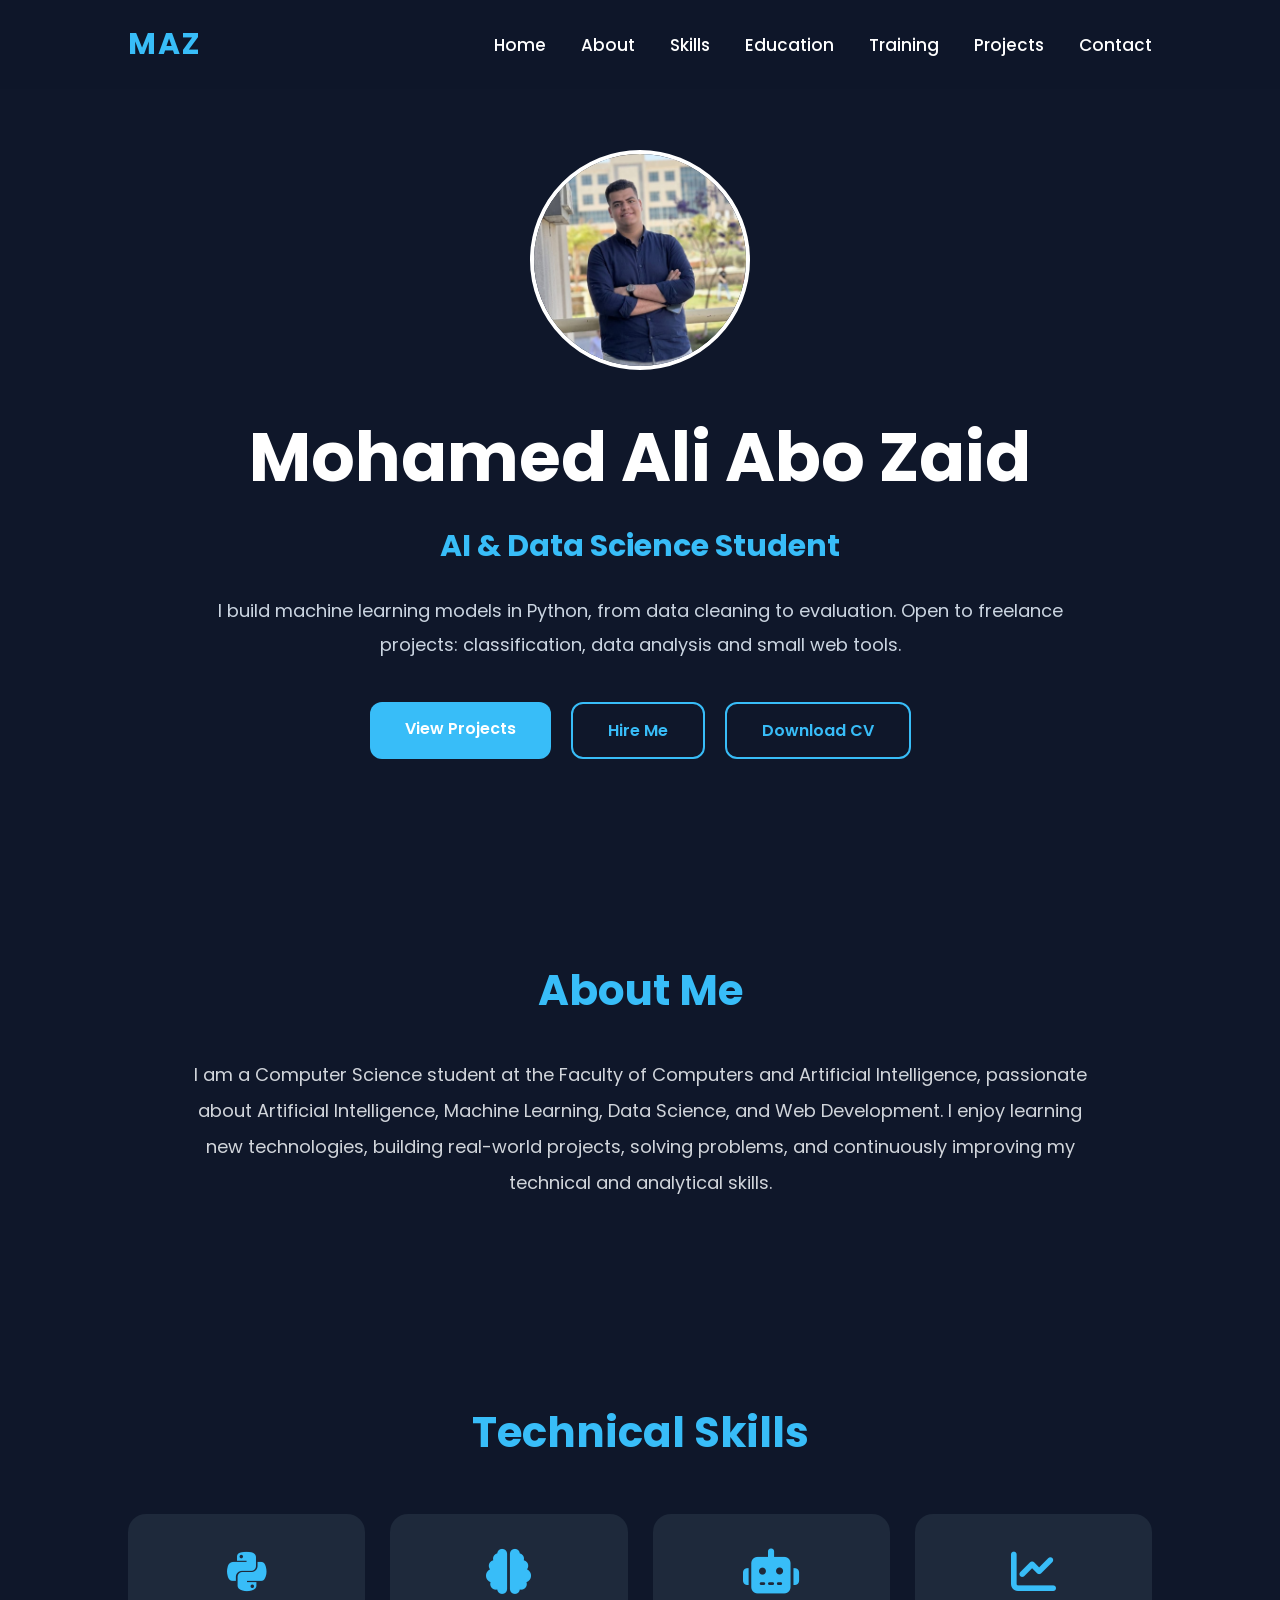
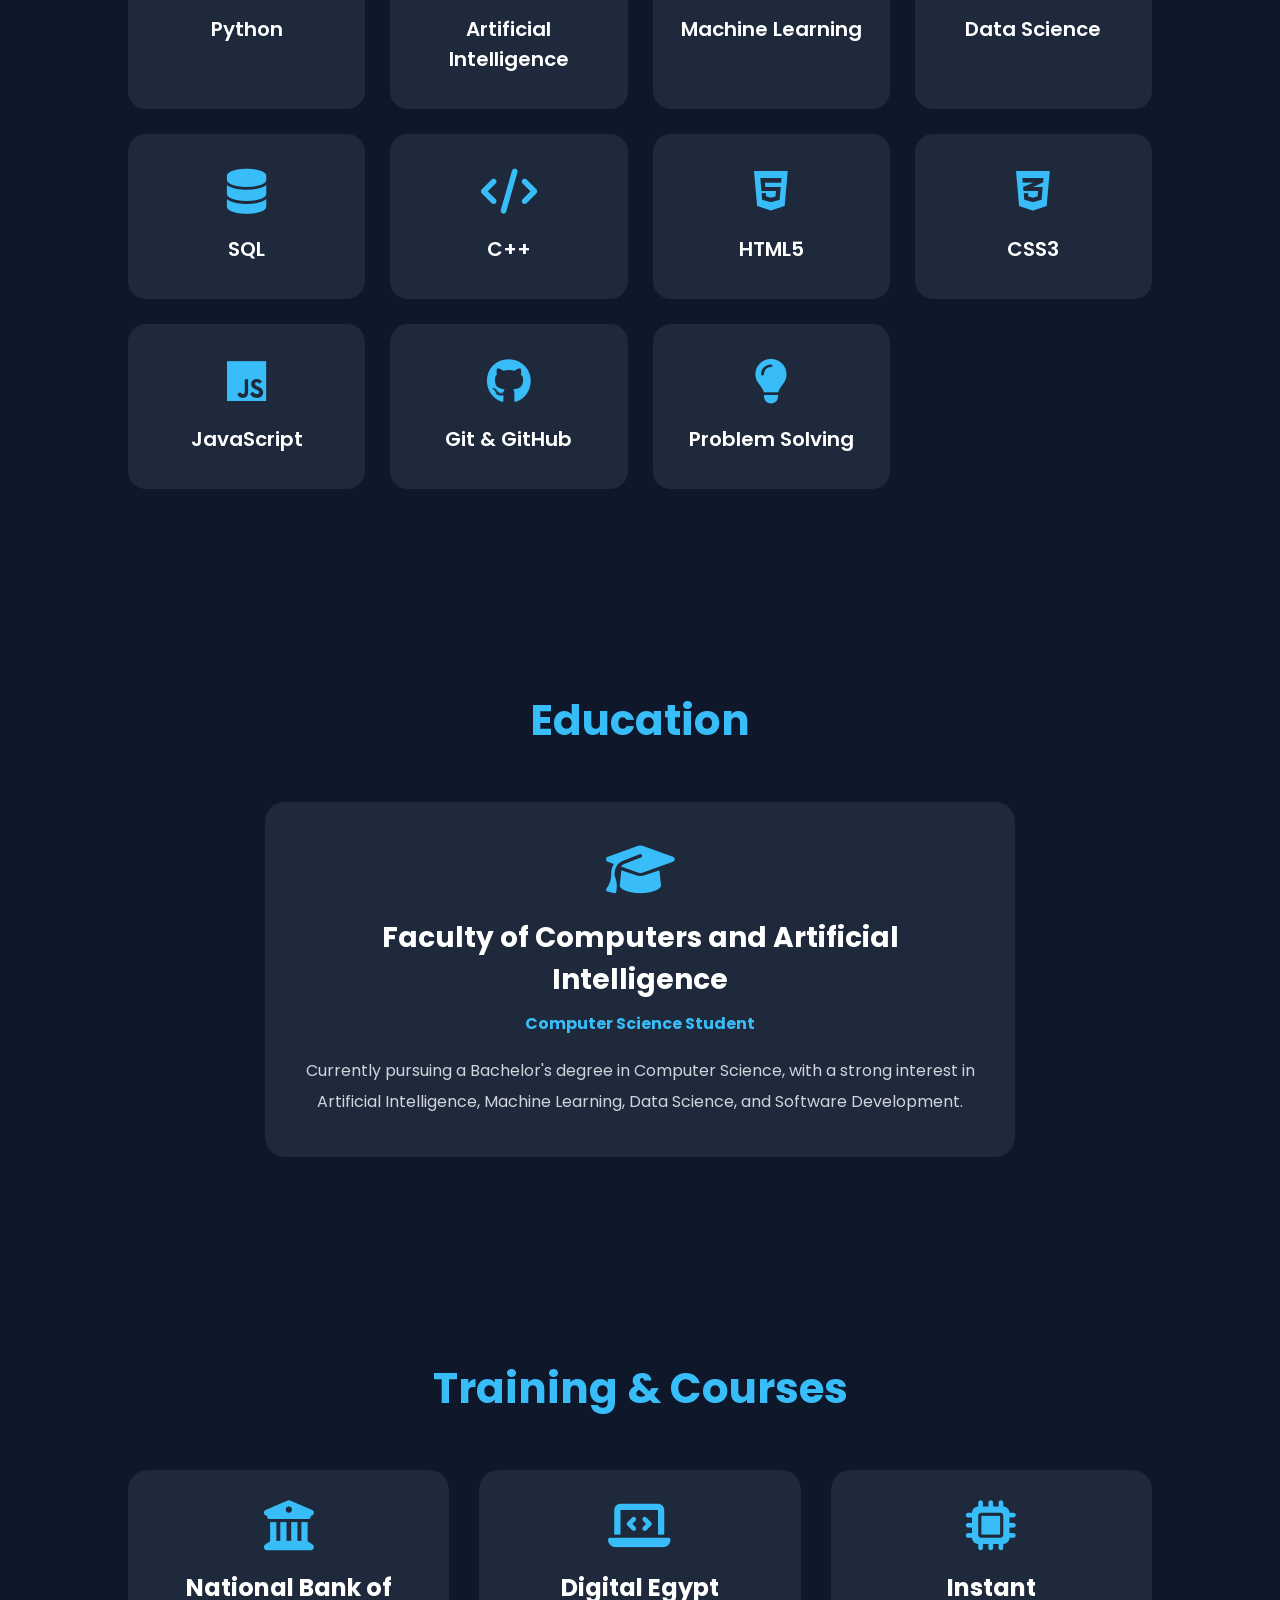
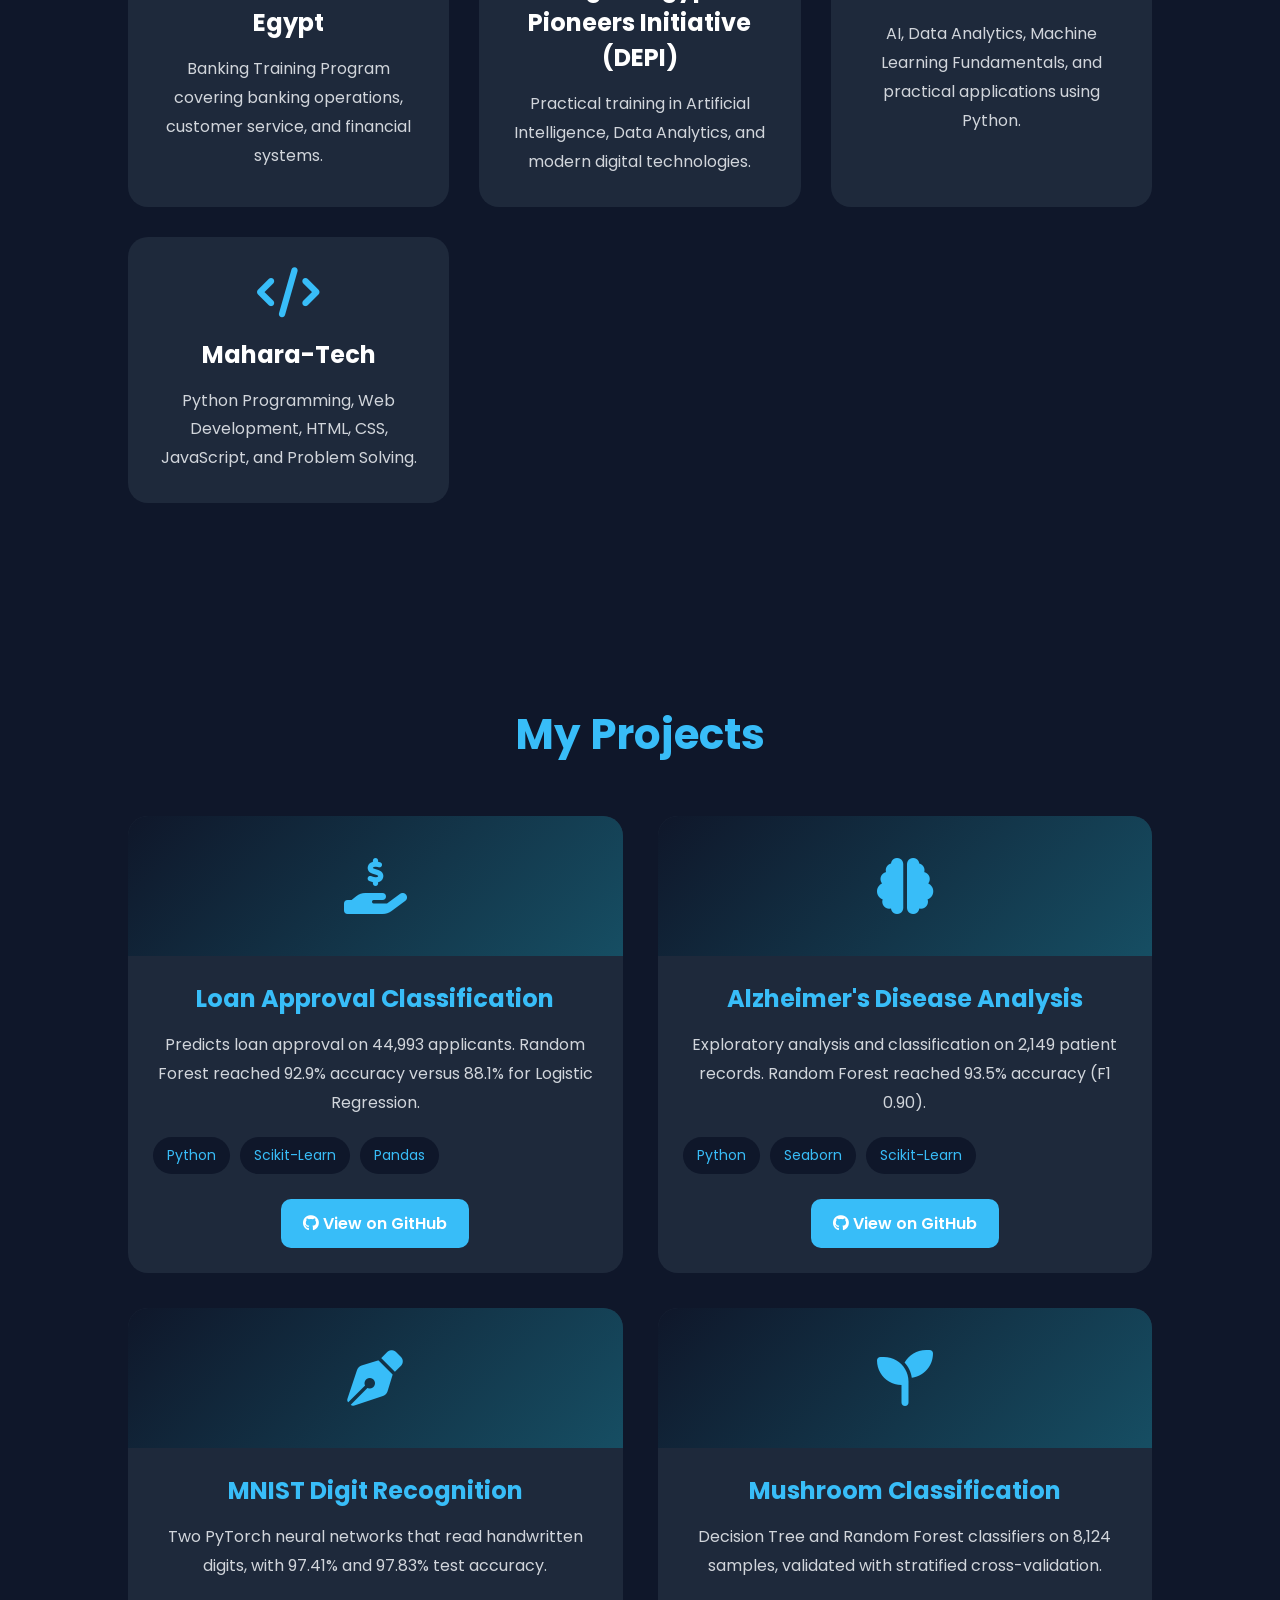
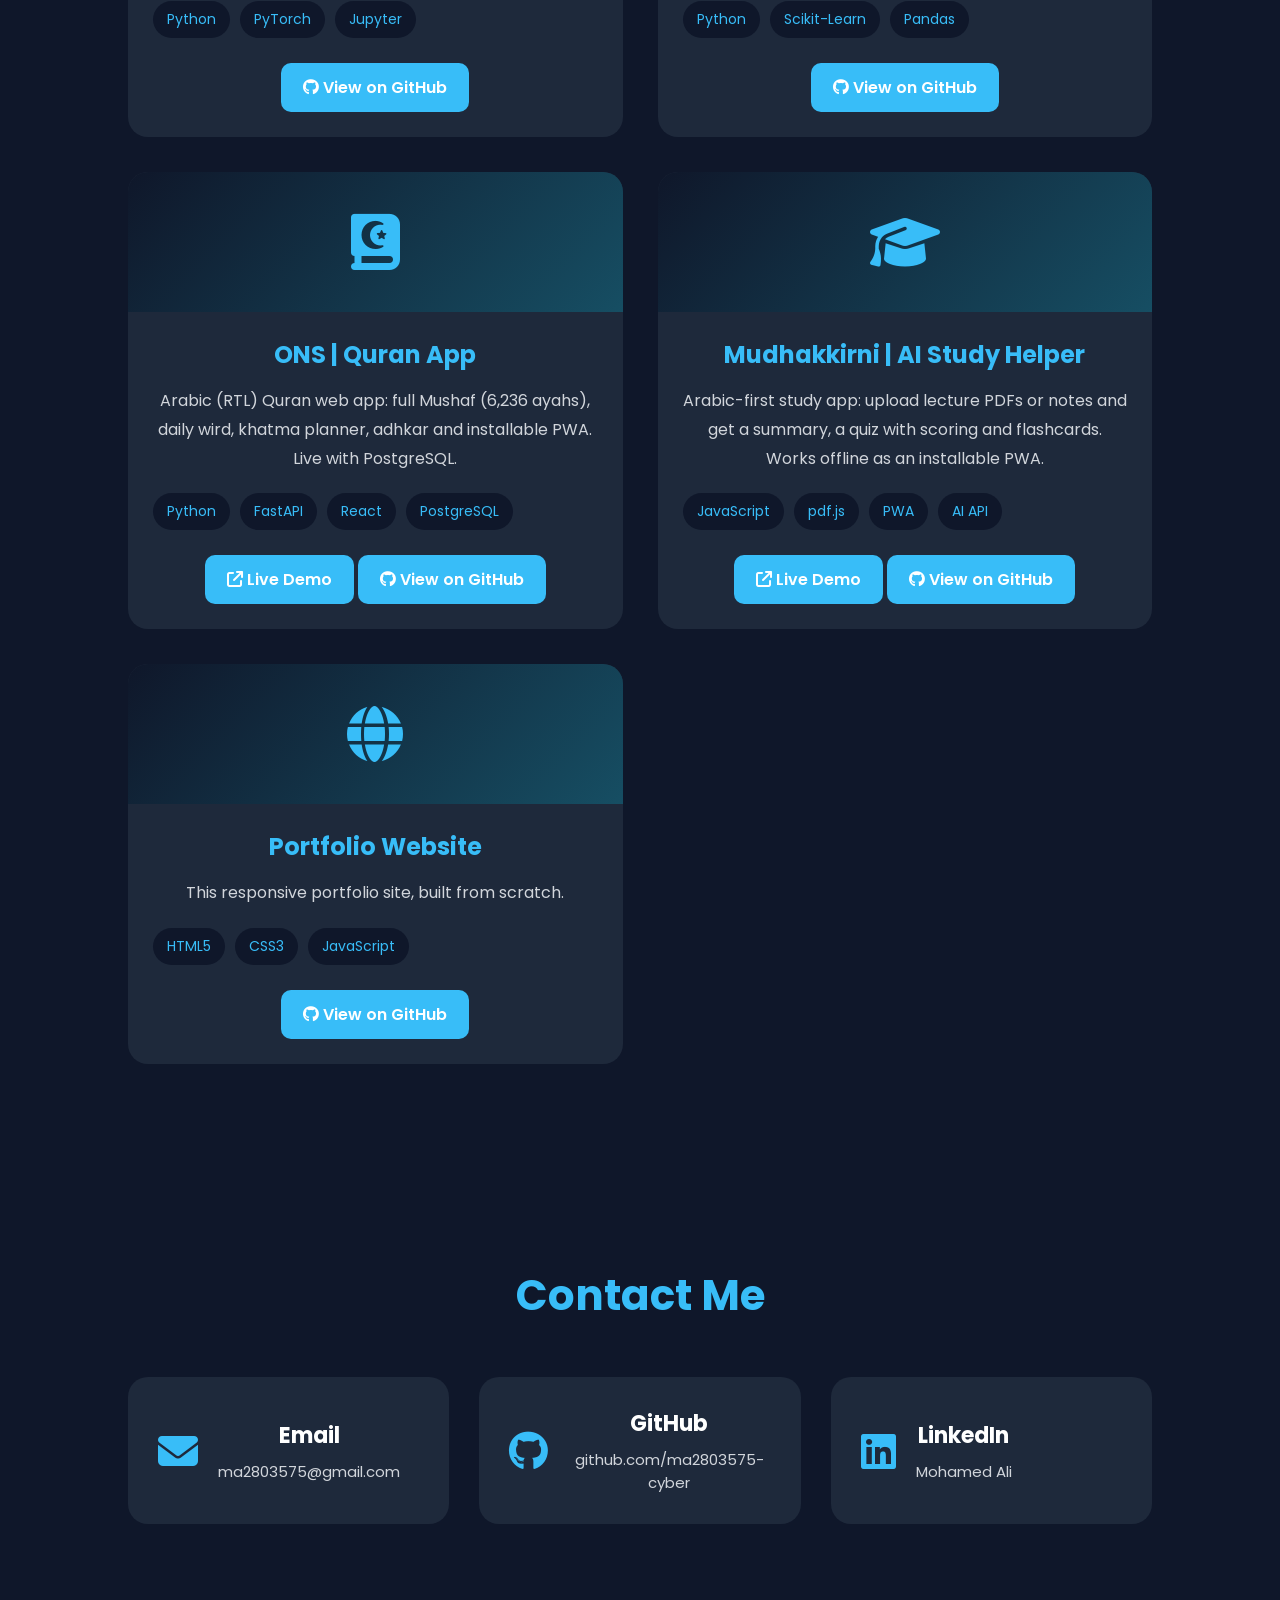
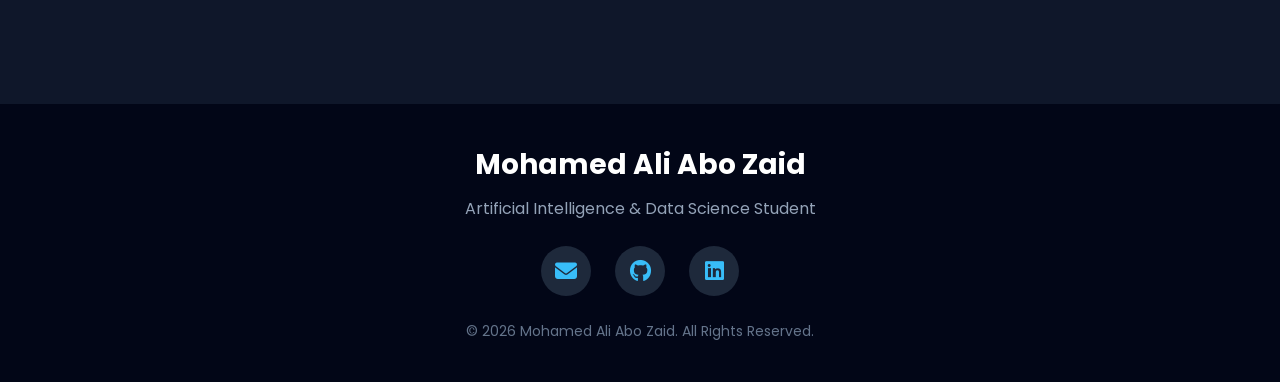
==== index.html @ c039e675 "Add Mudhakkirni project card" ====
<!DOCTYPE html>
<html lang="en">

<head>
    <meta charset="UTF-8">
    <meta name="viewport" content="width=device-width, initial-scale=1.0">

    <meta name="description" content="Mohamed Ali Abo Zaid, AI and data science student. Machine learning projects in Python. Available for freelance work.">
    <title>Mohamed Ali Abo Zaid | Portfolio</title>

    <!-- CSS -->
    <link rel="stylesheet" href="style.css">

    <!-- Font Awesome -->
    <link rel="stylesheet"
        href="https://cdnjs.cloudflare.com/ajax/libs/font-awesome/6.7.2/css/all.min.css">
</head>

<body>

    <!-- ================= NAVBAR ================= -->

    <nav>

        <div class="logo">
            <span>MAZ</span>
        </div>

        <ul>

            <li><a href="#home">Home</a></li>

            <li><a href="#about">About</a></li>

            <li><a href="#skills">Skills</a></li>

            <li><a href="#education">Education</a></li>

            <li><a href="#training">Training</a></li>

            <li><a href="#projects">Projects</a></li>

            <li><a href="#contact">Contact</a></li>

        </ul>

    </nav>



    <!-- ================= HERO ================= -->

    <section id="home" class="hero">
        <div class="profile-image">
            <img src="profile.png" alt="Mohamed Ali Abo Zaid">
        </div>

        <div class="hero-content">
            <h1>Mohamed Ali Abo Zaid</h1>
            <h2>AI &amp; Data Science Student</h2>
            <p>
                I build machine learning models in Python, from data cleaning to evaluation.
                Open to freelance projects: classification, data analysis and small web tools.
            </p>
            <div class="hero-buttons">
                <a href="#projects" class="btn">View Projects</a>
                <a href="#contact" class="btn2">Hire Me</a>
                <a href="CV%20MOHAMED%20ALI.pdf" class="btn2" download>Download CV</a>
            </div>
        </div>
    </section>
    <!-- ================= ABOUT ================= -->

    <section id="about" class="about">

        <h2>About Me</h2>

        <div class="about-content">

            <p>

                I am a Computer Science student at the Faculty of Computers and Artificial Intelligence,
                passionate about Artificial Intelligence, Machine Learning,
                Data Science, and Web Development.

                I enjoy learning new technologies, building real-world projects,
                solving problems, and continuously improving my technical and analytical skills.

            </p>

        </div>

    </section>



    <!-- ================= SKILLS ================= -->

    <section id="skills" class="skills">

        <h2>Technical Skills</h2>

        <div class="skills-container">

            <div class="card">
                <i class="fa-brands fa-python"></i>
                <h3>Python</h3>
            </div>

            <div class="card">
                <i class="fa-solid fa-brain"></i>
                <h3>Artificial Intelligence</h3>
            </div>

            <div class="card">
                <i class="fa-solid fa-robot"></i>
                <h3>Machine Learning</h3>
            </div>

            <div class="card">
                <i class="fa-solid fa-chart-line"></i>
                <h3>Data Science</h3>
            </div>

            <div class="card">
                <i class="fa-solid fa-database"></i>
                <h3>SQL</h3>
            </div>

            <div class="card">
                <i class="fa-solid fa-code"></i>
                <h3>C++</h3>
            </div>

            <div class="card">
                <i class="fa-brands fa-html5"></i>
                <h3>HTML5</h3>
            </div>

            <div class="card">
                <i class="fa-brands fa-css3-alt"></i>
                <h3>CSS3</h3>
            </div>

            <div class="card">
                <i class="fa-brands fa-js"></i>
                <h3>JavaScript</h3>
            </div>

            <div class="card">
                <i class="fa-brands fa-github"></i>
                <h3>Git & GitHub</h3>
            </div>

            <div class="card">
                <i class="fa-solid fa-lightbulb"></i>
                <h3>Problem Solving</h3>
            </div>

        </div>

    </section>
        <!-- ================= EDUCATION ================= -->

    <section id="education" class="education">

        <h2>Education</h2>

        <div class="education-card">

            <i class="fa-solid fa-graduation-cap"></i>

            <h3>Faculty of Computers and Artificial Intelligence</h3>

            <h4>Computer Science Student</h4>

            <p>

                Currently pursuing a Bachelor's degree in Computer Science,
                with a strong interest in Artificial Intelligence,
                Machine Learning, Data Science, and Software Development.

            </p>

        </div>

    </section>



    <!-- ================= TRAINING ================= -->

    <section id="training" class="training">

        <h2>Training & Courses</h2>

        <div class="training-container">

            <div class="training-card">

                <i class="fa-solid fa-building-columns"></i>

                <h3>National Bank of Egypt</h3>

                <p>

                    Banking Training Program covering banking operations,
                    customer service, and financial systems.

                </p>

            </div>



            <div class="training-card">

                <i class="fa-solid fa-laptop-code"></i>

                <h3>Digital Egypt Pioneers Initiative (DEPI)</h3>

                <p>

                    Practical training in Artificial Intelligence,
                    Data Analytics, and modern digital technologies.

                </p>

            </div>



            <div class="training-card">

                <i class="fa-solid fa-microchip"></i>

                <h3>Instant</h3>

                <p>

                    AI, Data Analytics, Machine Learning Fundamentals,
                    and practical applications using Python.

                </p>

            </div>



            <div class="training-card">

                <i class="fa-solid fa-code"></i>

                <h3>Mahara-Tech</h3>

                <p>

                    Python Programming,
                    Web Development,
                    HTML,
                    CSS,
                    JavaScript,
                    and Problem Solving.

                </p>

            </div>

        </div>

    </section>
        <!-- ================= PROJECTS ================= -->
    <section id="projects" class="projects">
        <h2>My Projects</h2>
        <div class="projects-container">
            <div class="project-card">
                <div class="project-icon"><i class="fa-solid fa-hand-holding-dollar"></i></div>
                <div class="project-content">
                    <h3>Loan Approval Classification</h3>
                    <p>Predicts loan approval on 44,993 applicants. Random Forest reached 92.9% accuracy versus 88.1% for Logistic Regression.</p>
                    <div class="tech"><span>Python</span><span>Scikit-Learn</span><span>Pandas</span></div>
                    <a href="https://github.com/ma2803575-cyber/Loan-Approval-Classification" target="_blank" rel="noopener" class="project-btn">
                        <i class="fa-brands fa-github"></i> View on GitHub
                    </a>
                </div>
            </div>

            <div class="project-card">
                <div class="project-icon"><i class="fa-solid fa-brain"></i></div>
                <div class="project-content">
                    <h3>Alzheimer's Disease Analysis</h3>
                    <p>Exploratory analysis and classification on 2,149 patient records. Random Forest reached 93.5% accuracy (F1 0.90).</p>
                    <div class="tech"><span>Python</span><span>Seaborn</span><span>Scikit-Learn</span></div>
                    <a href="https://github.com/ma2803575-cyber/Alzheimers-Disease-Analysis" target="_blank" rel="noopener" class="project-btn">
                        <i class="fa-brands fa-github"></i> View on GitHub
                    </a>
                </div>
            </div>

            <div class="project-card">
                <div class="project-icon"><i class="fa-solid fa-pen-nib"></i></div>
                <div class="project-content">
                    <h3>MNIST Digit Recognition</h3>
                    <p>Two PyTorch neural networks that read handwritten digits, with 97.41% and 97.83% test accuracy.</p>
                    <div class="tech"><span>Python</span><span>PyTorch</span><span>Jupyter</span></div>
                    <a href="https://github.com/ma2803575-cyber/MNIST" target="_blank" rel="noopener" class="project-btn">
                        <i class="fa-brands fa-github"></i> View on GitHub
                    </a>
                </div>
            </div>

            <div class="project-card">
                <div class="project-icon"><i class="fa-solid fa-seedling"></i></div>
                <div class="project-content">
                    <h3>Mushroom Classification</h3>
                    <p>Decision Tree and Random Forest classifiers on 8,124 samples, validated with stratified cross-validation.</p>
                    <div class="tech"><span>Python</span><span>Scikit-Learn</span><span>Pandas</span></div>
                    <a href="https://github.com/ma2803575-cyber/Mushroom-Classification" target="_blank" rel="noopener" class="project-btn">
                        <i class="fa-brands fa-github"></i> View on GitHub
                    </a>
                </div>
            </div>

            <div class="project-card">
                <div class="project-icon"><i class="fa-solid fa-book-quran"></i></div>
                <div class="project-content">
                    <h3>ONS | Quran App</h3>
                    <p>Arabic (RTL) Quran web app: full Mushaf (6,236 ayahs), daily wird, khatma planner, adhkar and installable PWA. Live with PostgreSQL.</p>
                    <div class="tech"><span>Python</span><span>FastAPI</span><span>React</span><span>PostgreSQL</span></div>
                    <a href="https://ons-quran.onrender.com" target="_blank" rel="noopener" class="project-btn">
                        <i class="fa-solid fa-arrow-up-right-from-square"></i> Live Demo
                    </a>
                    <a href="https://github.com/ma2803575-cyber/ONS.APP" target="_blank" rel="noopener" class="project-btn">
                        <i class="fa-brands fa-github"></i> View on GitHub
                    </a>
                </div>
            </div>

            <div class="project-card">
                <div class="project-icon"><i class="fa-solid fa-graduation-cap"></i></div>
                <div class="project-content">
                    <h3>Mudhakkirni | AI Study Helper</h3>
                    <p>Arabic-first study app: upload lecture PDFs or notes and get a summary, a quiz with scoring and flashcards. Works offline as an installable PWA.</p>
                    <div class="tech"><span>JavaScript</span><span>pdf.js</span><span>PWA</span><span>AI API</span></div>
                    <a href="https://ma2803575-cyber.github.io/Portfolio-Website/mudhakkirni/" target="_blank" rel="noopener" class="project-btn">
                        <i class="fa-solid fa-arrow-up-right-from-square"></i> Live Demo
                    </a>
                    <a href="https://github.com/ma2803575-cyber/Portfolio-Website/tree/main/mudhakkirni" target="_blank" rel="noopener" class="project-btn">
                        <i class="fa-brands fa-github"></i> View on GitHub
                    </a>
                </div>
            </div>

            <div class="project-card">
                <div class="project-icon"><i class="fa-solid fa-globe"></i></div>
                <div class="project-content">
                    <h3>Portfolio Website</h3>
                    <p>This responsive portfolio site, built from scratch.</p>
                    <div class="tech"><span>HTML5</span><span>CSS3</span><span>JavaScript</span></div>
                    <a href="https://github.com/ma2803575-cyber/Portfolio-Website" target="_blank" rel="noopener" class="project-btn">
                        <i class="fa-brands fa-github"></i> View on GitHub
                    </a>
                </div>
            </div>
        </div>
    </section>

    <!-- ================= CONTACT ================= -->
    <section id="contact" class="contact">

        <h2>Contact Me</h2>

        <div class="contact-container">

            <a href="mailto:ma2803575@gmail.com" class="contact-card">

                <i class="fa-solid fa-envelope"></i>

                <div>
                    <h3>Email</h3>
                    <p>ma2803575@gmail.com</p>
                </div>

            </a>


            <a href="https://github.com/ma2803575-cyber"
                target="_blank"
                class="contact-card">

                <i class="fa-brands fa-github"></i>

                <div>
                    <h3>GitHub</h3>
                    <p>github.com/ma2803575-cyber</p>
                </div>

            </a>


            <a href="https://www.linkedin.com/in/mohamed-ali-3683032b8"
                target="_blank"
                class="contact-card">

                <i class="fa-brands fa-linkedin"></i>

                <div>
                    <h3>LinkedIn</h3>
                    <p>Mohamed Ali</p>
                </div>

            </a>

        </div>

    </section>



    <!-- ================= FOOTER ================= -->

    <footer>

        <h3>Mohamed Ali Abo Zaid</h3>

        <p>

            Artificial Intelligence & Data Science Student

        </p>

        <div class="footer-icons">

            <a href="mailto:ma2803575@gmail.com">

                <i class="fa-solid fa-envelope"></i>

            </a>

            <a href="https://github.com/ma2803575-cyber"
                target="_blank">

                <i class="fa-brands fa-github"></i>

            </a>

            <a href="https://www.linkedin.com/in/mohamed-ali-3683032b8"
                target="_blank">

                <i class="fa-brands fa-linkedin"></i>

            </a>

        </div>

        <p class="copyright">

            © 2026 Mohamed Ali Abo Zaid.
            All Rights Reserved.

        </p>

    </footer>


    
</body>

    </html>
---- style.css ----
/* ===========================
   GOOGLE FONT
=========================== */

@import url('https://fonts.googleapis.com/css2?family=Poppins:wght@300;400;500;600;700;800&display=swap');

/* ===========================
   RESET
=========================== */

*{
    margin:0;
    padding:0;
    box-sizing:border-box;
    scroll-behavior:smooth;
}

/* ===========================
   BODY
=========================== */

body{
    font-family:'Poppins',sans-serif;
    background:#0f172a;
    color:#fff;
    overflow-x:hidden;
}

section{
    padding:100px 10%;
}

/* ===========================
   NAVBAR
=========================== */

nav{
    position:fixed;
    top:0;
    left:0;
    width:100%;
    display:flex;
    justify-content:space-between;
    align-items:center;
    padding:22px 10%;
    background:rgba(15,23,42,.92);
    backdrop-filter:blur(12px);
    z-index:1000;
}

.logo{
    font-size:30px;
    font-weight:700;
    color:#38bdf8;
    letter-spacing:2px;
}

nav ul{
    display:flex;
    list-style:none;
}

nav ul li{
    margin-left:35px;
}

nav ul li a{
    text-decoration:none;
    color:white;
    font-size:17px;
    font-weight:500;
    transition:.3s;
}

nav ul li a:hover{
    color:#38bdf8;
}

/* ===========================
   HERO
=========================== */

.hero{
    min-height:100vh;
    display:flex;
    justify-content:center;
    align-items:center;
    text-align:center;
}

.hero-content{
    max-width:850px;
}

.hero h1{

    font-size:68px;
    margin-bottom:15px;
    font-weight:700;

}

.hero h2{

    font-size:30px;
    color:#38bdf8;
    margin-bottom:25px;

}

.hero p{

    font-size:18px;
    line-height:1.9;
    color:#cbd5e1;
    margin-bottom:40px;

}

.hero-buttons{

    display:flex;
    justify-content:center;
    gap:20px;
    flex-wrap:wrap;

}

.btn{

    display:inline-block;
    background:#38bdf8;
    color:white;
    padding:14px 35px;
    border-radius:12px;
    text-decoration:none;
    font-weight:600;
    transition:.3s;

}

.btn:hover{

    transform:translateY(-5px);
    box-shadow:0 0 25px #38bdf8;

}

.btn2{

    display:inline-block;
    border:2px solid #38bdf8;
    color:#38bdf8;
    padding:14px 35px;
    border-radius:12px;
    text-decoration:none;
    font-weight:600;
    transition:.3s;

}

.btn2:hover{

    background:#38bdf8;
    color:white;
    transform:translateY(-5px);

}
/* ===========================
   ABOUT
=========================== */

.about{
    text-align:center;
}

.about h2{
    font-size:42px;
    color:#38bdf8;
    margin-bottom:35px;
}

.about-content{
    max-width:900px;
    margin:auto;
}

.about p{
    font-size:18px;
    line-height:2;
    color:#d1d5db;
}


/* ===========================
   SKILLS
=========================== */

.skills{
    text-align:center;
}

.skills h2{
    font-size:42px;
    color:#38bdf8;
    margin-bottom:50px;
}

.skills-container{

    display:grid;
    grid-template-columns:repeat(auto-fit,minmax(220px,1fr));
    gap:25px;

}

.card{

    background:#1e293b;
    border-radius:18px;
    padding:35px 20px;
    transition:.35s;
    cursor:pointer;

}

.card:hover{

    transform:translateY(-10px);
    box-shadow:0 0 25px rgba(56,189,248,.35);

}

.card i{

    font-size:45px;
    color:#38bdf8;
    margin-bottom:20px;

}

.card h3{

    font-size:20px;
    font-weight:600;

}


/* ===========================
   EDUCATION
=========================== */

.education{

    text-align:center;

}

.education h2{

    font-size:42px;
    color:#38bdf8;
    margin-bottom:50px;

}

.education-card{

    max-width:750px;
    margin:auto;
    background:#1e293b;
    padding:40px;
    border-radius:20px;
    transition:.3s;

}

.education-card:hover{

    transform:translateY(-8px);
    box-shadow:0 0 25px rgba(56,189,248,.35);

}

.education-card i{

    font-size:55px;
    color:#38bdf8;
    margin-bottom:20px;

}

.education-card h3{

    font-size:28px;
    margin-bottom:10px;

}

.education-card h4{

    color:#38bdf8;
    margin-bottom:20px;

}

.education-card p{

    line-height:1.9;
    color:#d1d5db;

}
/* ===========================
   TRAINING
=========================== */

.training{
    text-align:center;
}

.training h2{
    font-size:42px;
    color:#38bdf8;
    margin-bottom:50px;
}

.training-container{
    display:grid;
    grid-template-columns:repeat(auto-fit,minmax(280px,1fr));
    gap:30px;
}

.training-card{
    background:#1e293b;
    padding:30px;
    border-radius:20px;
    transition:0.3s;
}

.training-card:hover{
    transform:translateY(-10px);
    box-shadow:0 0 25px rgba(56,189,248,.35);
}

.training-card i{
    font-size:50px;
    color:#38bdf8;
    margin-bottom:20px;
}

.training-card h3{
    margin-bottom:15px;
    font-size:24px;
}

.training-card p{
    color:#d1d5db;
    line-height:1.8;
}

/* ===========================
   PROJECTS
=========================== */

.projects{
    text-align:center;
}

.projects h2{
    font-size:42px;
    color:#38bdf8;
    margin-bottom:50px;
}

.projects-container{
    display:grid;
    grid-template-columns:repeat(auto-fit,minmax(340px,1fr));
    gap:35px;
}

.project-card{
    background:#1e293b;
    border-radius:20px;
    overflow:hidden;
    transition:.35s;
}

.project-card:hover{
    transform:translateY(-10px);
    box-shadow:0 0 25px rgba(56,189,248,.35);
}

.project-card img{
    width:100%;
    height:220px;
    object-fit:cover;
}

.project-content{
    padding:25px;
}

.project-content h3{
    color:#38bdf8;
    margin-bottom:15px;
    font-size:24px;
}

.project-content p{
    color:#d1d5db;
    line-height:1.8;
    margin-bottom:20px;
}

.tech{
    display:flex;
    flex-wrap:wrap;
    gap:10px;
    margin-bottom:25px;
}

.tech span{
    background:#0f172a;
    color:#38bdf8;
    padding:8px 14px;
    border-radius:30px;
    font-size:14px;
}

.project-btn{
    display:inline-block;
    background:#38bdf8;
    color:#fff;
    text-decoration:none;
    padding:12px 22px;
    border-radius:10px;
    transition:.3s;
    font-weight:600;
}

.project-btn:hover{
    background:#0ea5e9;
    transform:scale(1.05);
}
/* ===========================
   CONTACT
=========================== */

.contact{
    text-align:center;
}

.contact h2{
    font-size:42px;
    color:#38bdf8;
    margin-bottom:50px;
}

.contact-container{
    display:grid;
    grid-template-columns:repeat(auto-fit,minmax(300px,1fr));
    gap:30px;
}

.contact-card{
    background:#1e293b;
    border-radius:20px;
    padding:30px;
    display:flex;
    align-items:center;
    gap:20px;
    text-decoration:none;
    color:white;
    transition:.3s;
}

.contact-card:hover{
    transform:translateY(-8px);
    box-shadow:0 0 25px rgba(56,189,248,.35);
}

.contact-card i{
    font-size:40px;
    color:#38bdf8;
}

.contact-card h3{
    margin-bottom:8px;
    font-size:22px;
}

.contact-card p{
    color:#d1d5db;
    font-size:15px;
    word-break:break-word;
}

/* ===========================
   FOOTER
=========================== */

footer{
    background:#020617;
    padding:40px 20px;
    text-align:center;
    margin-top:80px;
}

footer h3{
    font-size:28px;
    margin-bottom:10px;
}

footer p{
    color:#94a3b8;
}

.footer-icons{
    margin:25px 0;
}

.footer-icons a{
    display:inline-flex;
    justify-content:center;
    align-items:center;
    width:50px;
    height:50px;
    margin:0 10px;
    background:#1e293b;
    color:#38bdf8;
    border-radius:50%;
    font-size:22px;
    text-decoration:none;
    transition:.3s;
}

.footer-icons a:hover{
    background:#38bdf8;
    color:white;
    transform:translateY(-5px);
}

.copyright{
    margin-top:20px;
    font-size:14px;
    color:#64748b;
}

/* ===========================
   RESPONSIVE
=========================== */

@media (max-width:768px){

    nav{
        flex-direction:column;
        padding:15px;
    }

    nav ul{
        flex-wrap:wrap;
        justify-content:center;
        margin-top:15px;
        gap:15px;
    }

    nav ul li{
        margin:0;
    }

    .hero h1{
        font-size:42px;
    }

    .hero h2{
        font-size:24px;
    }

    .hero p{
        font-size:16px;
    }

    .hero-buttons{
        flex-direction:column;
        align-items:center;
    }

    section{
        padding:80px 8%;
    }

    .projects-container,
    .skills-container,
    .training-container,
    .contact-container{
        grid-template-columns:1fr;
    }
}
.profile-image {
    text-align: center;
    margin-bottom: 20px;
}

.profile-image img {
    width: 220px;
    height: 220px;
    border-radius: 50%;
    object-fit: cover;
    border: 4px solid white;
}
/* ===== fixes ===== */
html,body{max-width:100%;overflow-x:hidden}
.hero{flex-direction:column;gap:10px;min-height:auto;padding-top:150px}
.project-icon{height:140px;display:flex;align-items:center;justify-content:center;background:linear-gradient(135deg,#0f172a,#164e63);color:#38bdf8;font-size:56px}
.projects-container{grid-template-columns:repeat(auto-fit,minmax(min(340px,100%),1fr))}
@media (max-width:768px){
  nav{padding:12px 8px}
  .logo{font-size:22px}
  nav ul{gap:8px 14px;margin-top:8px}
  nav ul li a{font-size:14px}
  .hero{flex-direction:column;padding-top:170px;min-height:auto}
  .hero h1{font-size:34px;overflow-wrap:anywhere}
  .hero h2{font-size:20px}
  .hero-buttons .btn,.hero-buttons .btn2{width:100%;text-align:center}
  .education-card h3{font-size:22px}
}
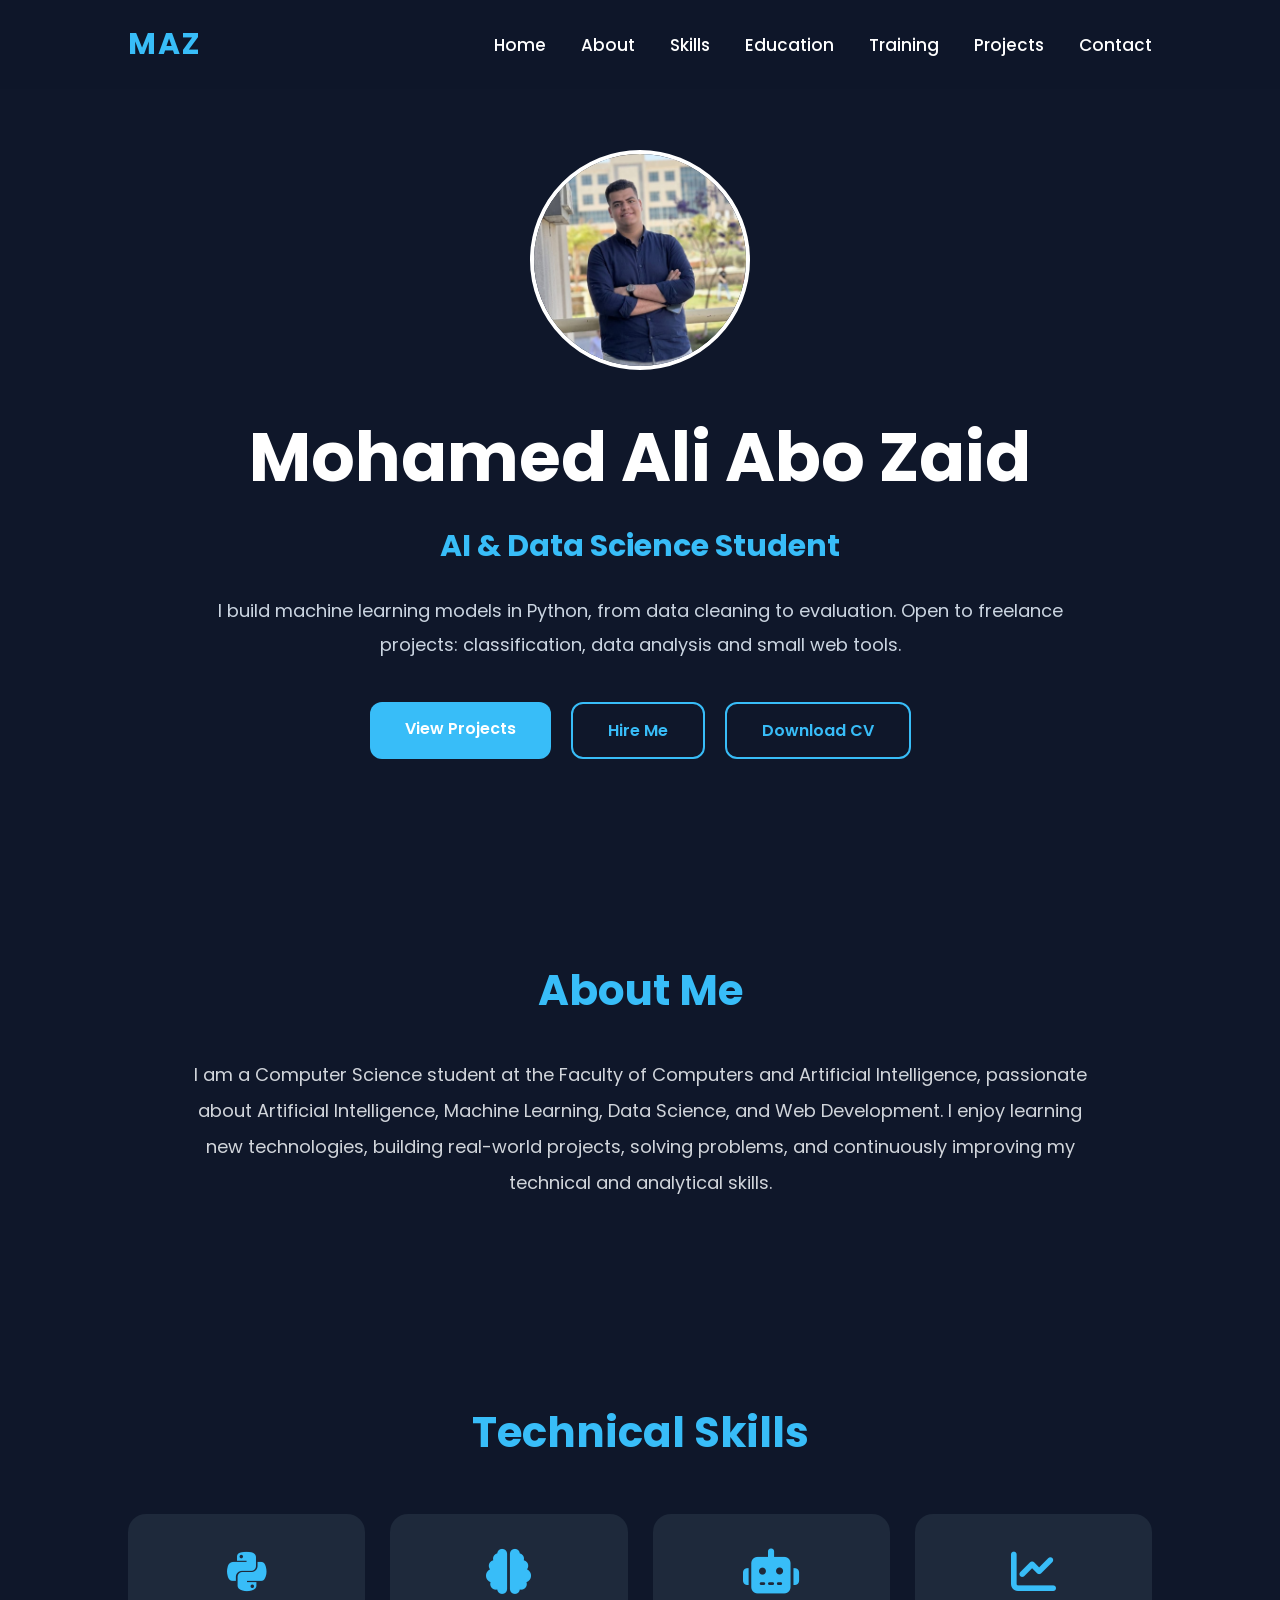
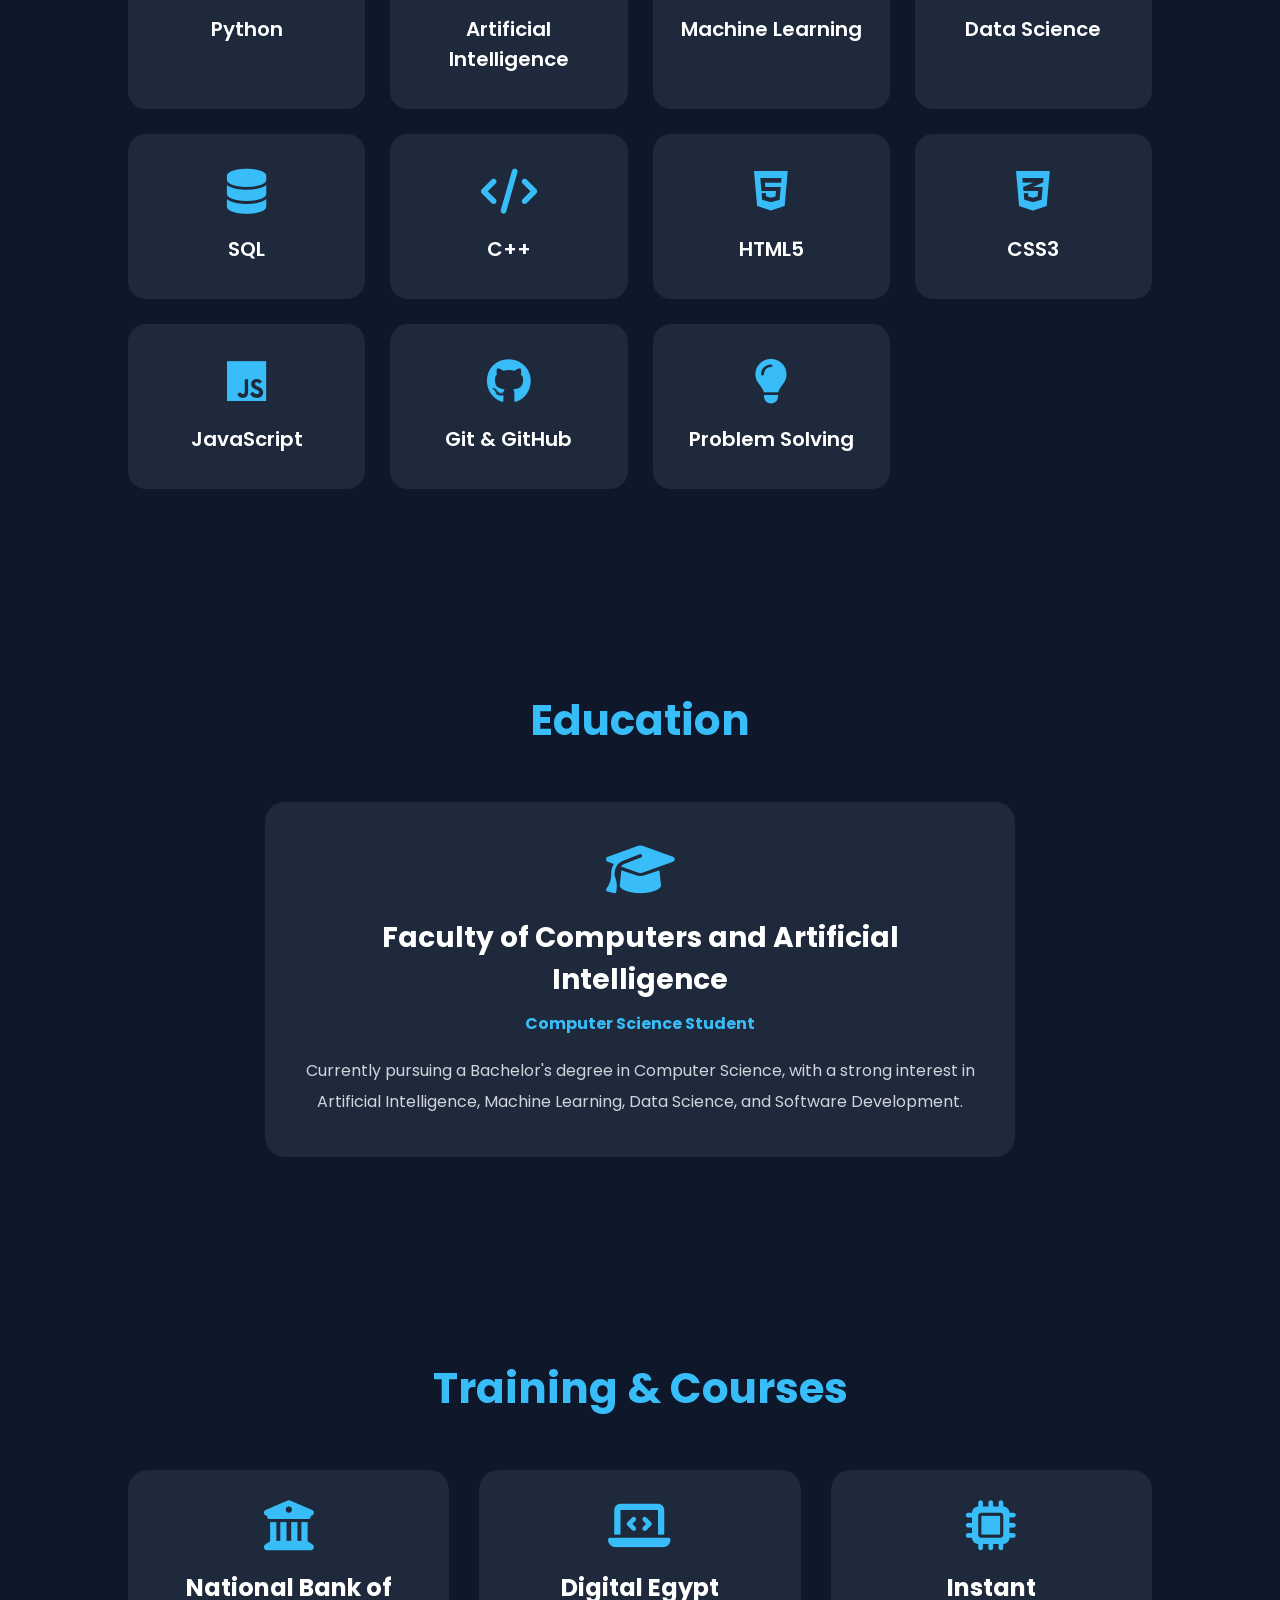
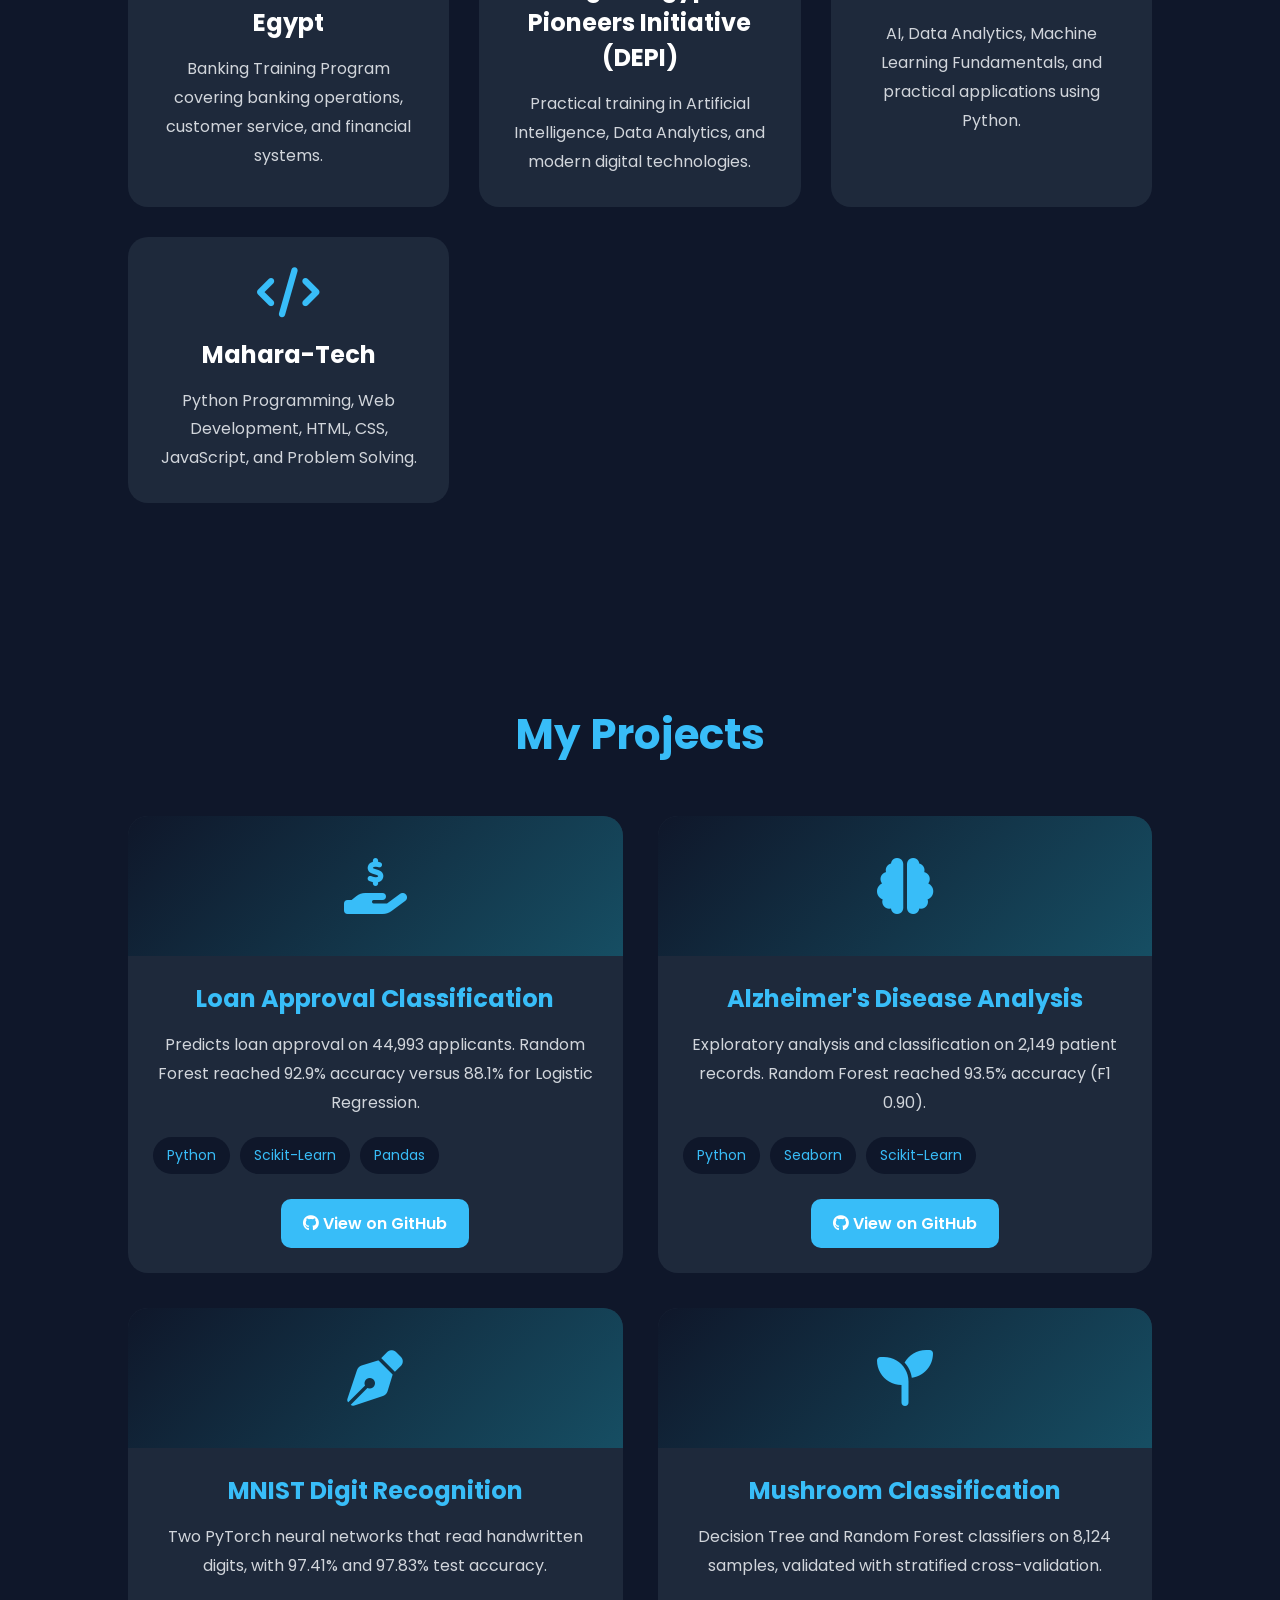
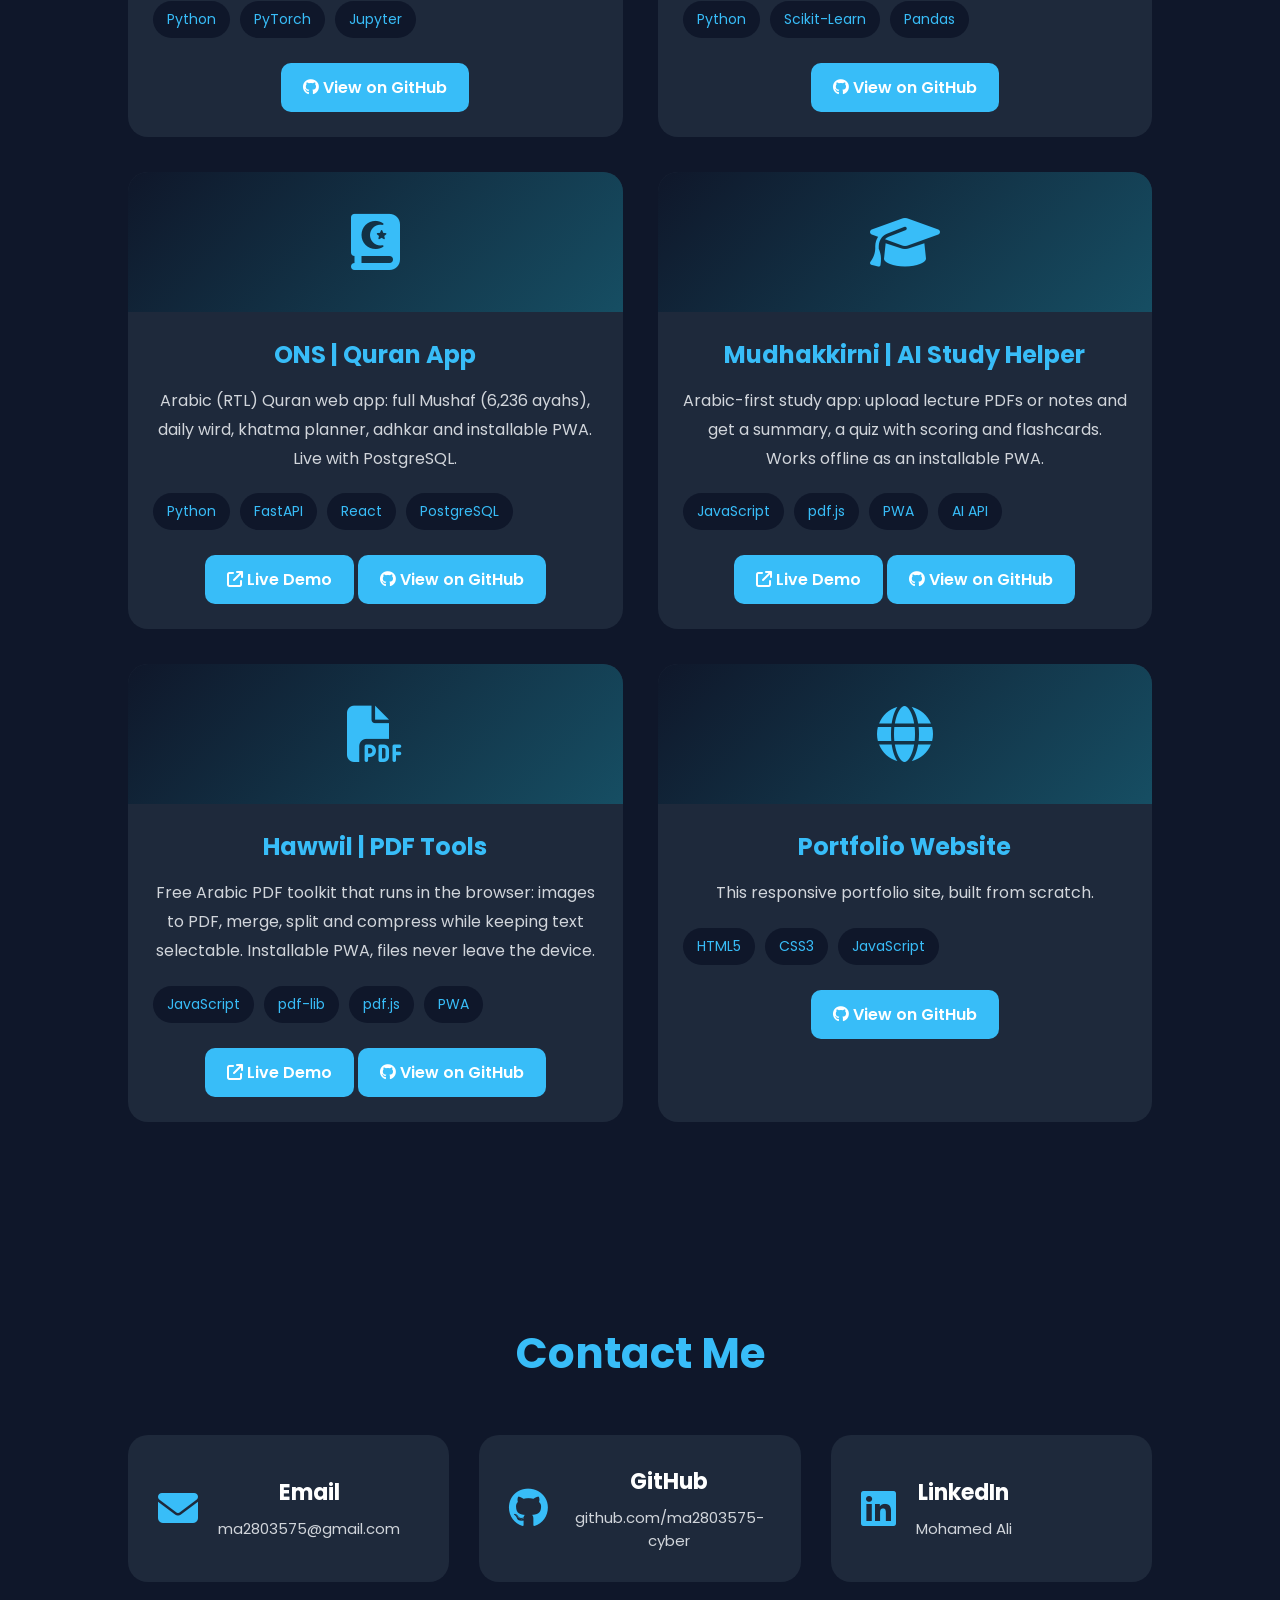
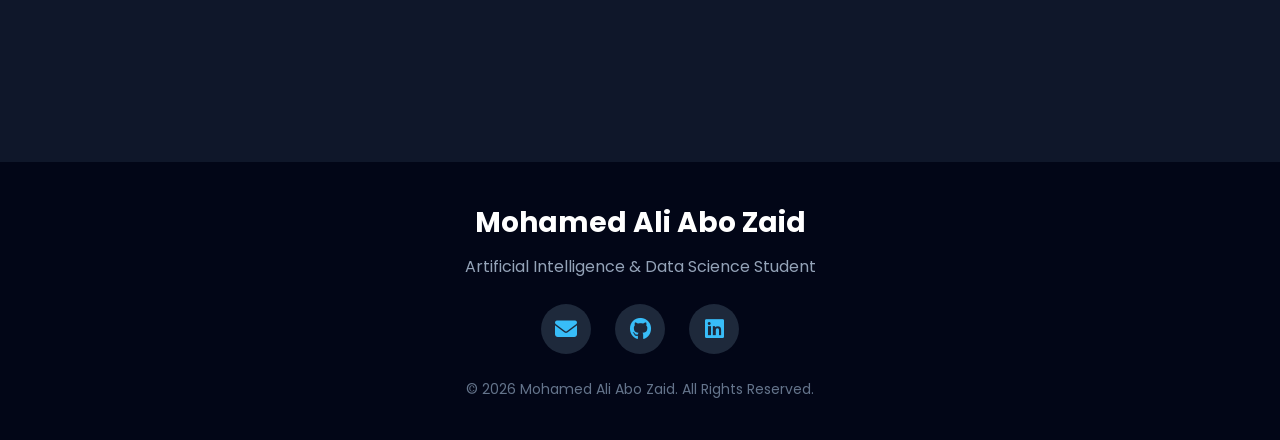
==== commit 1c698471: "Add Hawwil PDF Tools project card" ====
--- a/index.html
+++ b/index.html
@@ -352,6 +352,21 @@
             </div>
 
             <div class="project-card">
+                <div class="project-icon"><i class="fa-solid fa-file-pdf"></i></div>
+                <div class="project-content">
+                    <h3>Hawwil | PDF Tools</h3>
+                    <p>Free Arabic PDF toolkit that runs in the browser: images to PDF, merge, split and compress while keeping text selectable. Installable PWA, files never leave the device.</p>
+                    <div class="tech"><span>JavaScript</span><span>pdf-lib</span><span>pdf.js</span><span>PWA</span></div>
+                    <a href="https://ma2803575-cyber.github.io/Portfolio-Website/hawwil/" target="_blank" rel="noopener" class="project-btn">
+                        <i class="fa-solid fa-arrow-up-right-from-square"></i> Live Demo
+                    </a>
+                    <a href="https://github.com/ma2803575-cyber/Portfolio-Website/tree/main/hawwil" target="_blank" rel="noopener" class="project-btn">
+                        <i class="fa-brands fa-github"></i> View on GitHub
+                    </a>
+                </div>
+            </div>
+
+            <div class="project-card">
                 <div class="project-icon"><i class="fa-solid fa-globe"></i></div>
                 <div class="project-content">
                     <h3>Portfolio Website</h3>
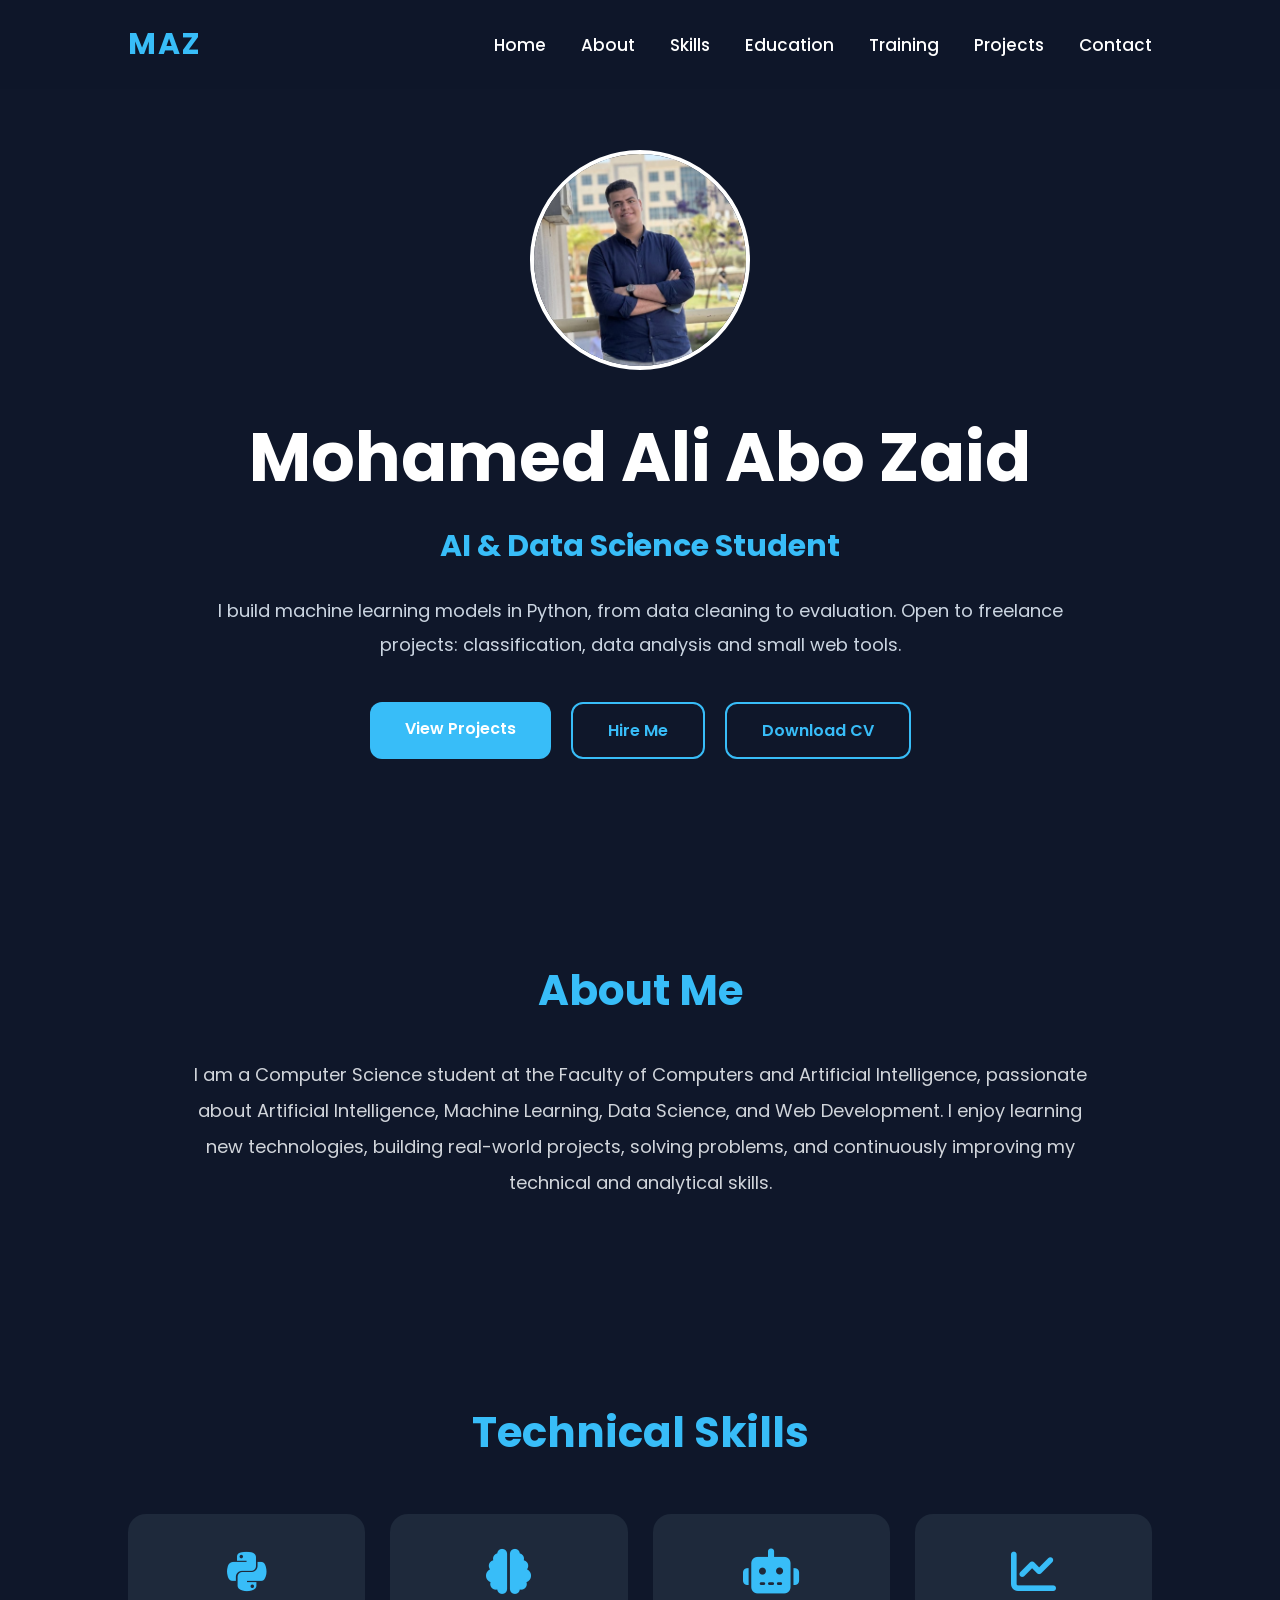
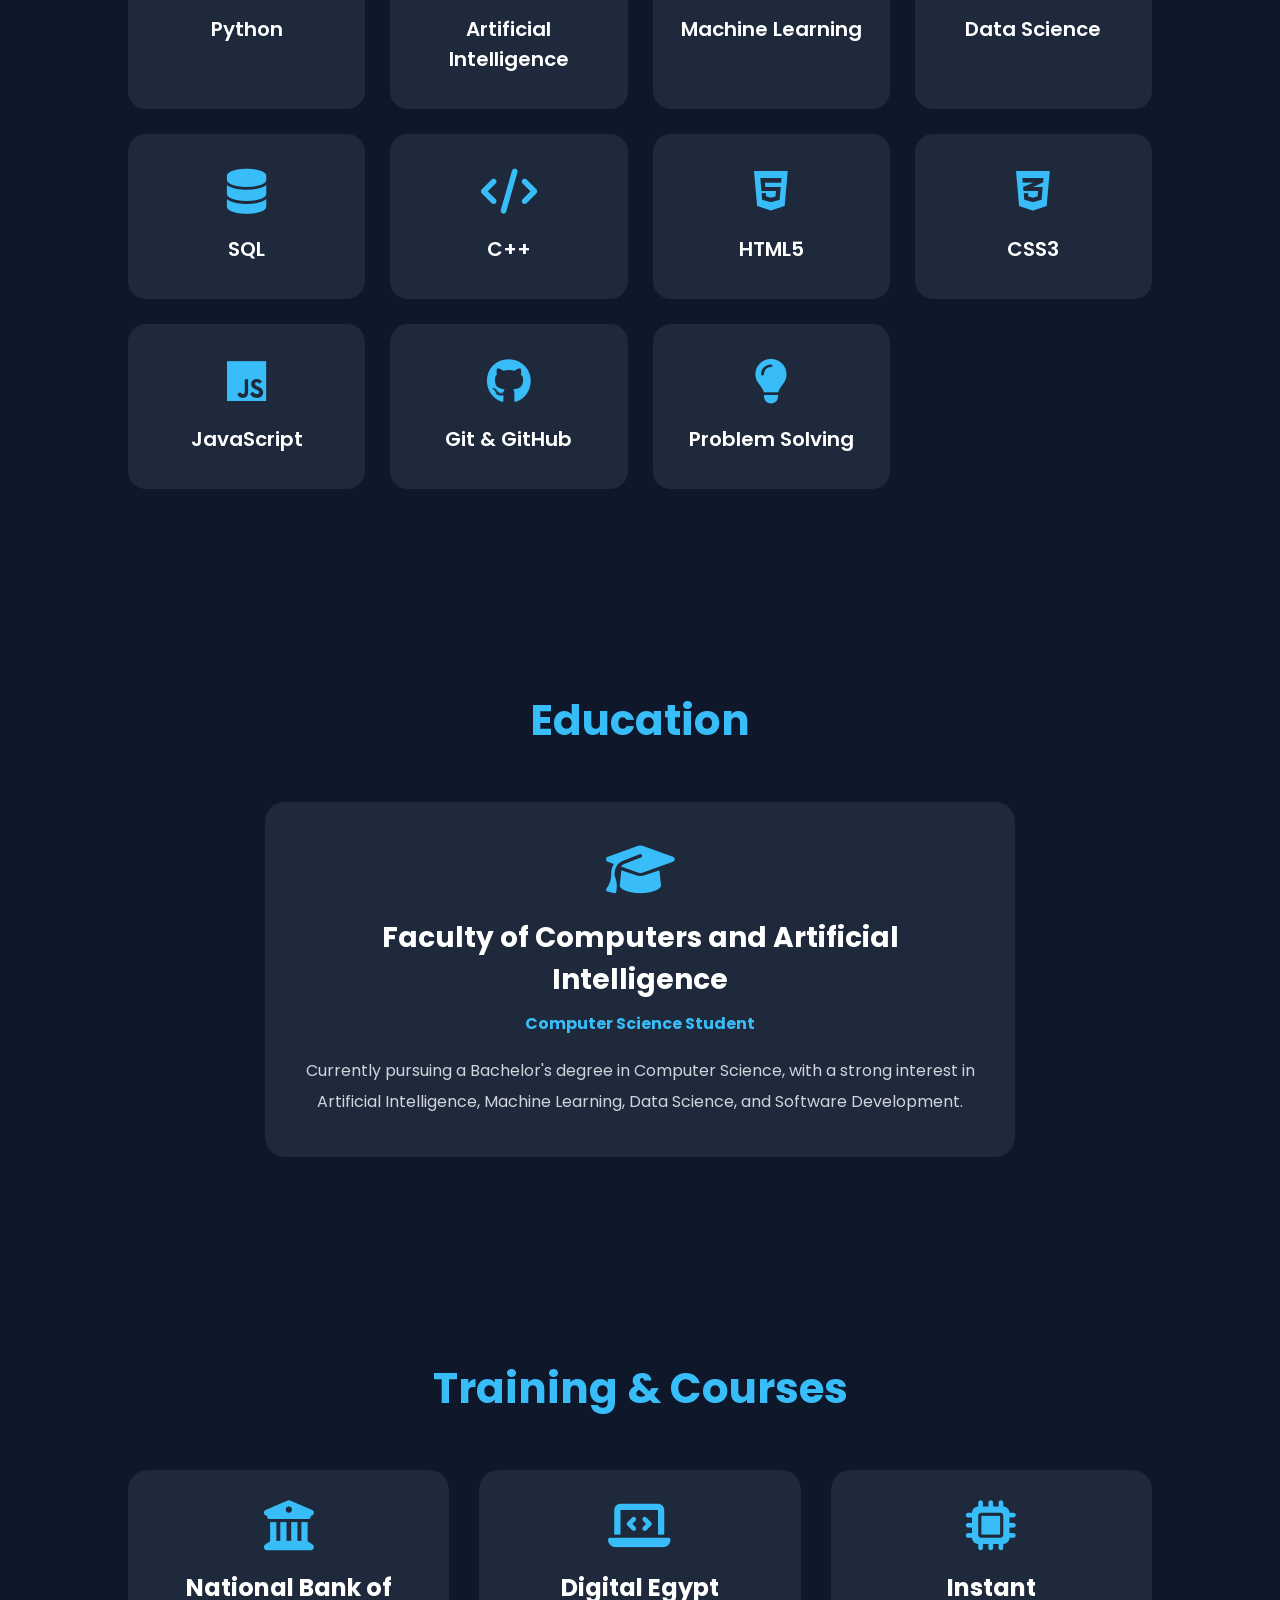
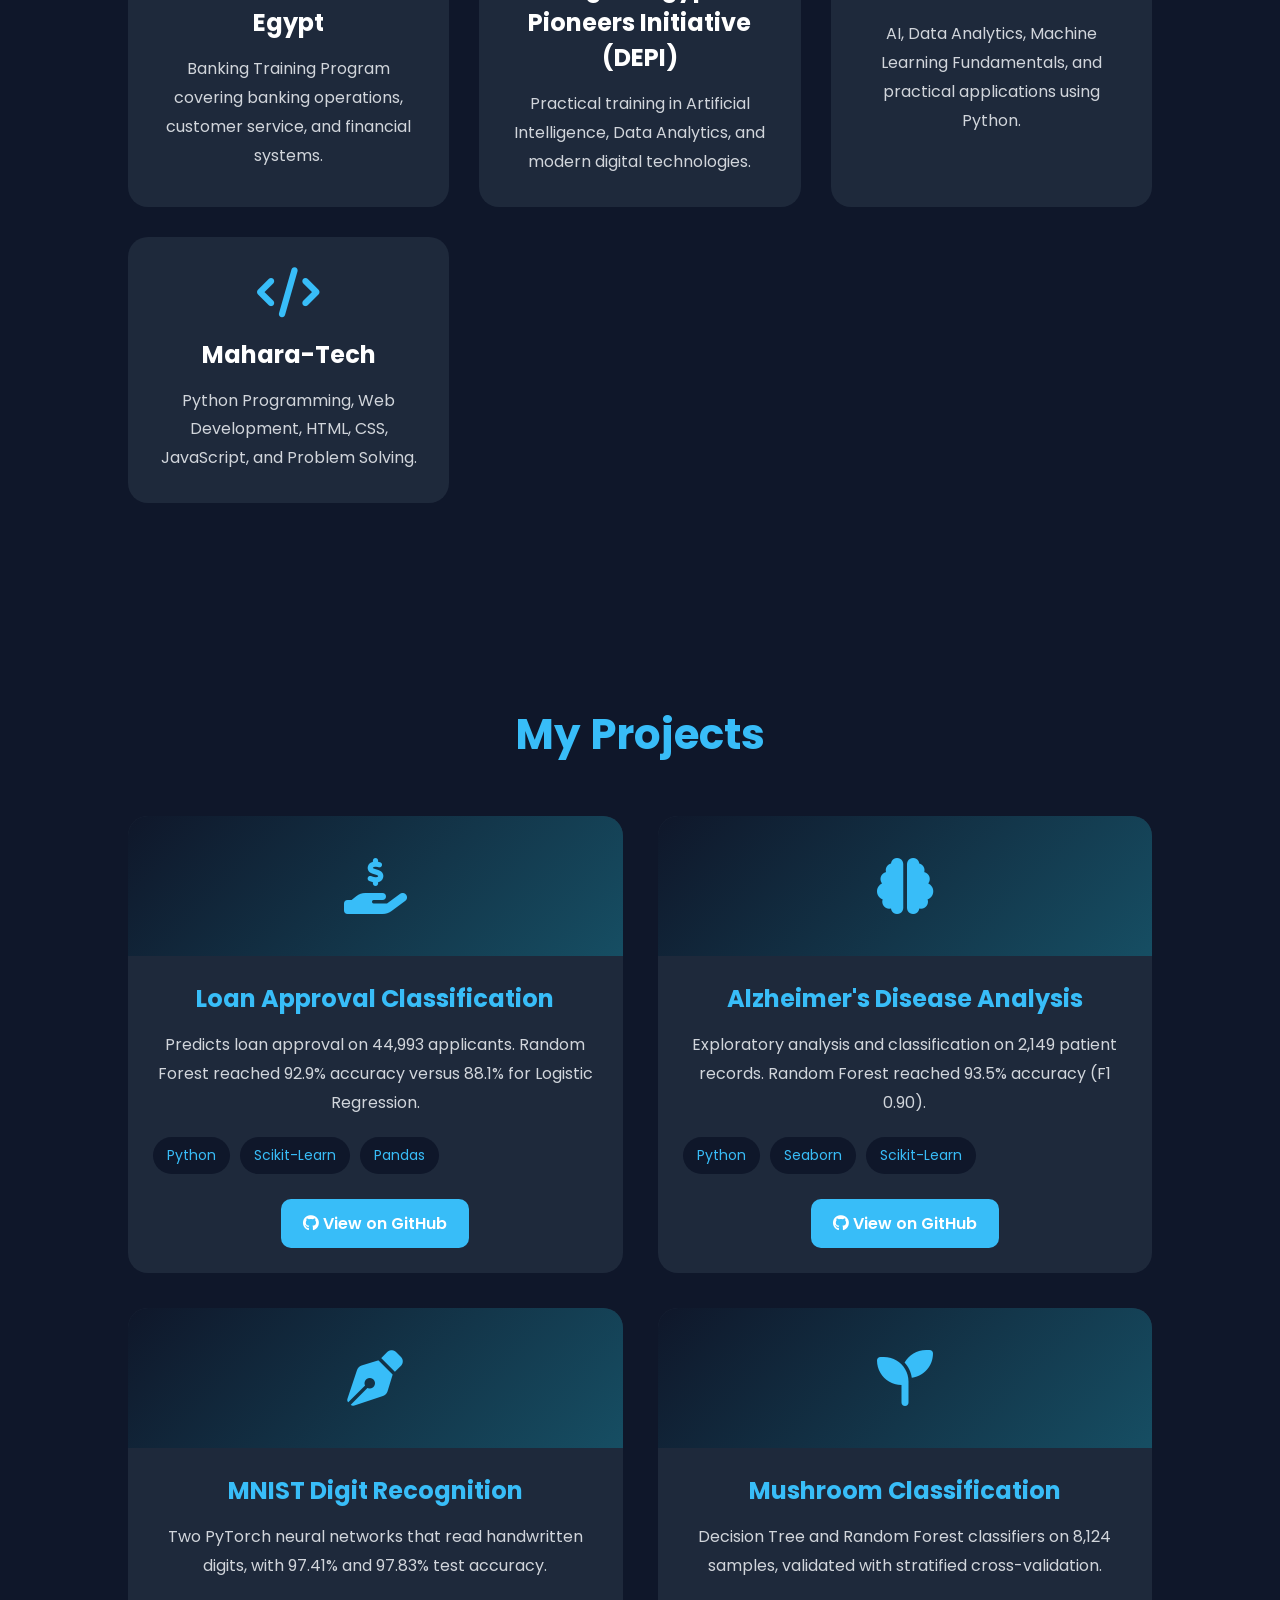
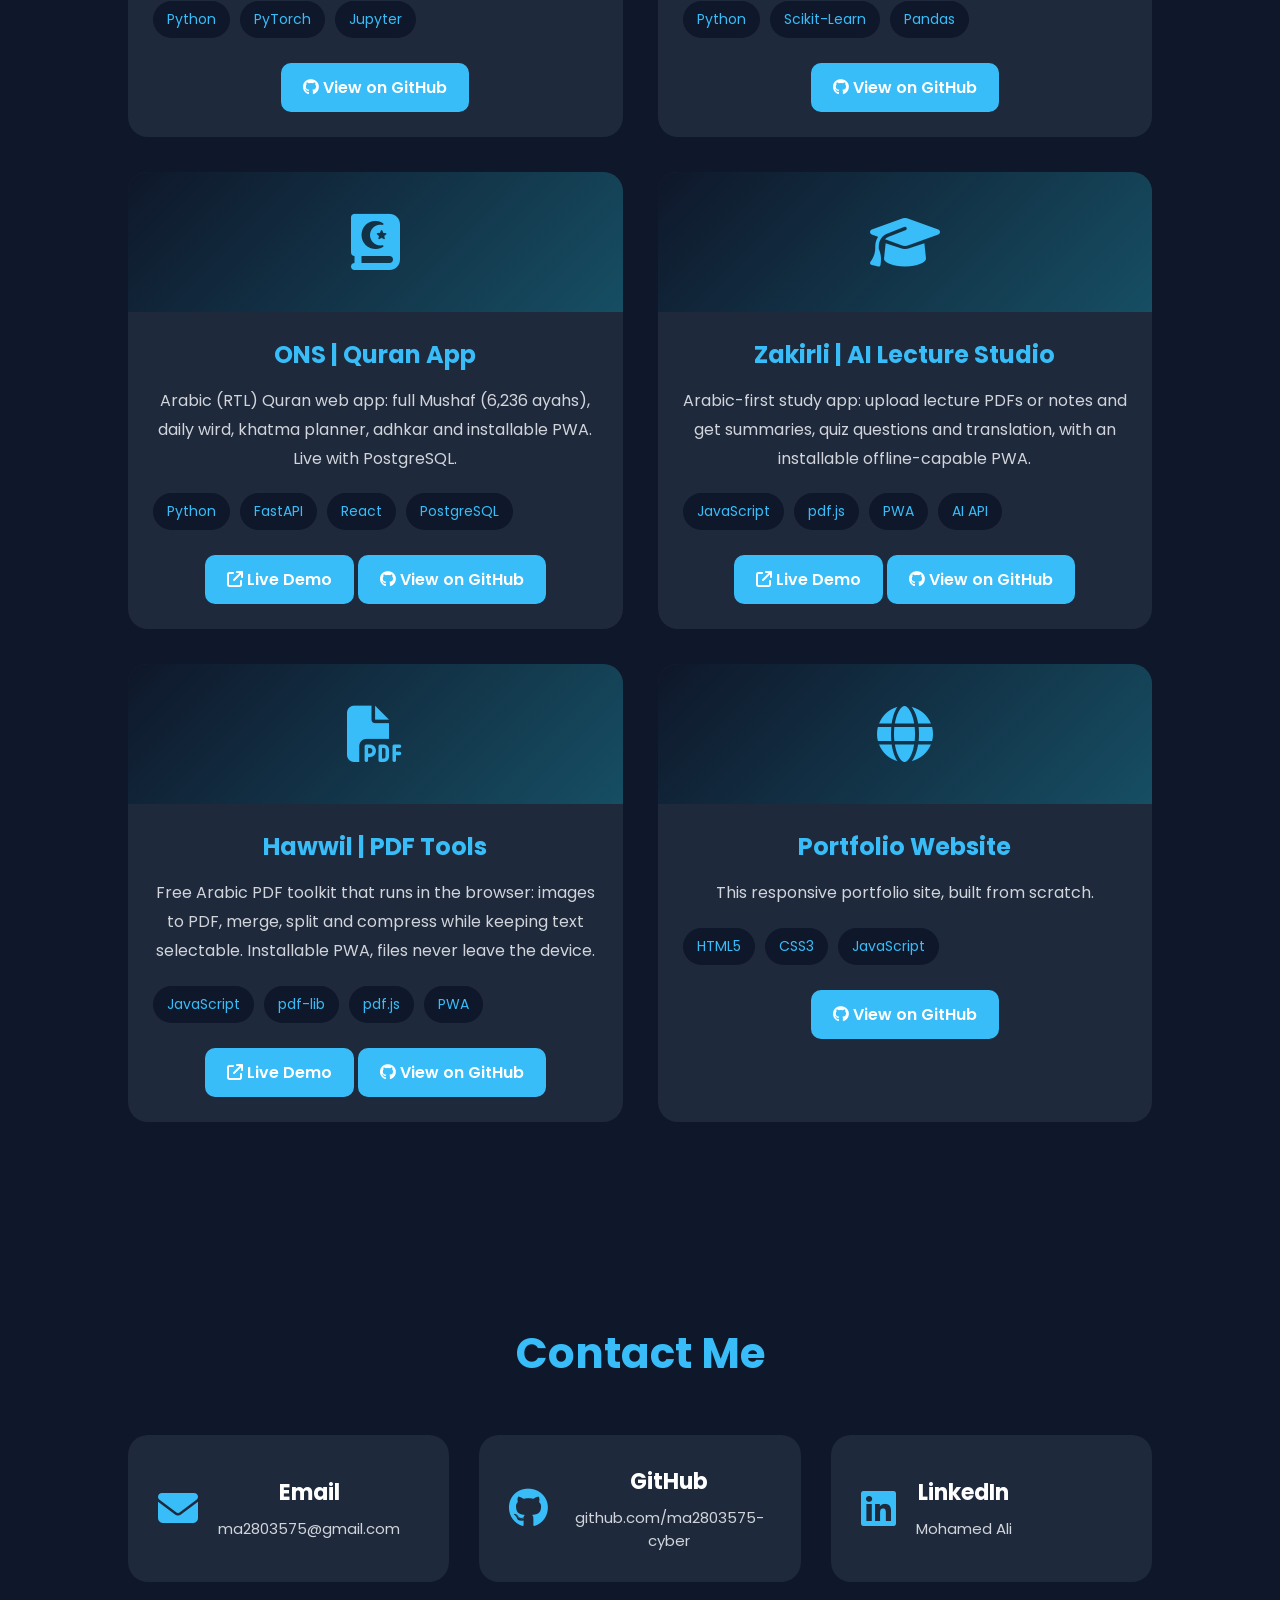
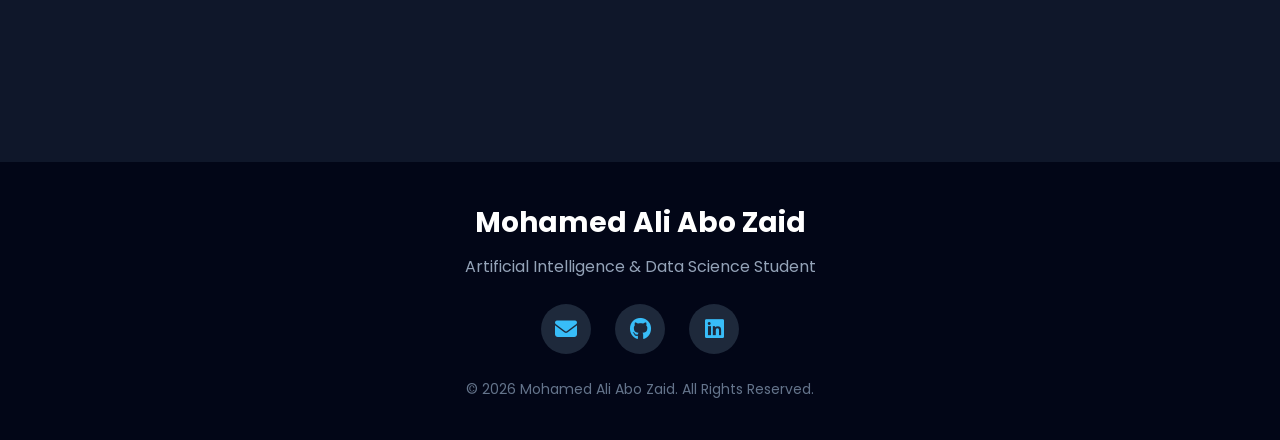
==== commit 8cf5b277: "Replace Mudhakkirni card with Zakirli" ====
--- a/index.html
+++ b/index.html
@@ -339,13 +339,13 @@
             <div class="project-card">
                 <div class="project-icon"><i class="fa-solid fa-graduation-cap"></i></div>
                 <div class="project-content">
-                    <h3>Mudhakkirni | AI Study Helper</h3>
-                    <p>Arabic-first study app: upload lecture PDFs or notes and get a summary, a quiz with scoring and flashcards. Works offline as an installable PWA.</p>
+                    <h3>Zakirli | AI Lecture Studio</h3>
+                    <p>Arabic-first study app: upload lecture PDFs or notes and get summaries, quiz questions and translation, with an installable offline-capable PWA.</p>
                     <div class="tech"><span>JavaScript</span><span>pdf.js</span><span>PWA</span><span>AI API</span></div>
-                    <a href="https://ma2803575-cyber.github.io/Portfolio-Website/mudhakkirni/" target="_blank" rel="noopener" class="project-btn">
+                    <a href="https://ma2803575-cyber.github.io/Portfolio-Website/zakirli/" target="_blank" rel="noopener" class="project-btn">
                         <i class="fa-solid fa-arrow-up-right-from-square"></i> Live Demo
                     </a>
-                    <a href="https://github.com/ma2803575-cyber/Portfolio-Website/tree/main/mudhakkirni" target="_blank" rel="noopener" class="project-btn">
+                    <a href="https://github.com/ma2803575-cyber/Portfolio-Website/tree/main/zakirli" target="_blank" rel="noopener" class="project-btn">
                         <i class="fa-brands fa-github"></i> View on GitHub
                     </a>
                 </div>
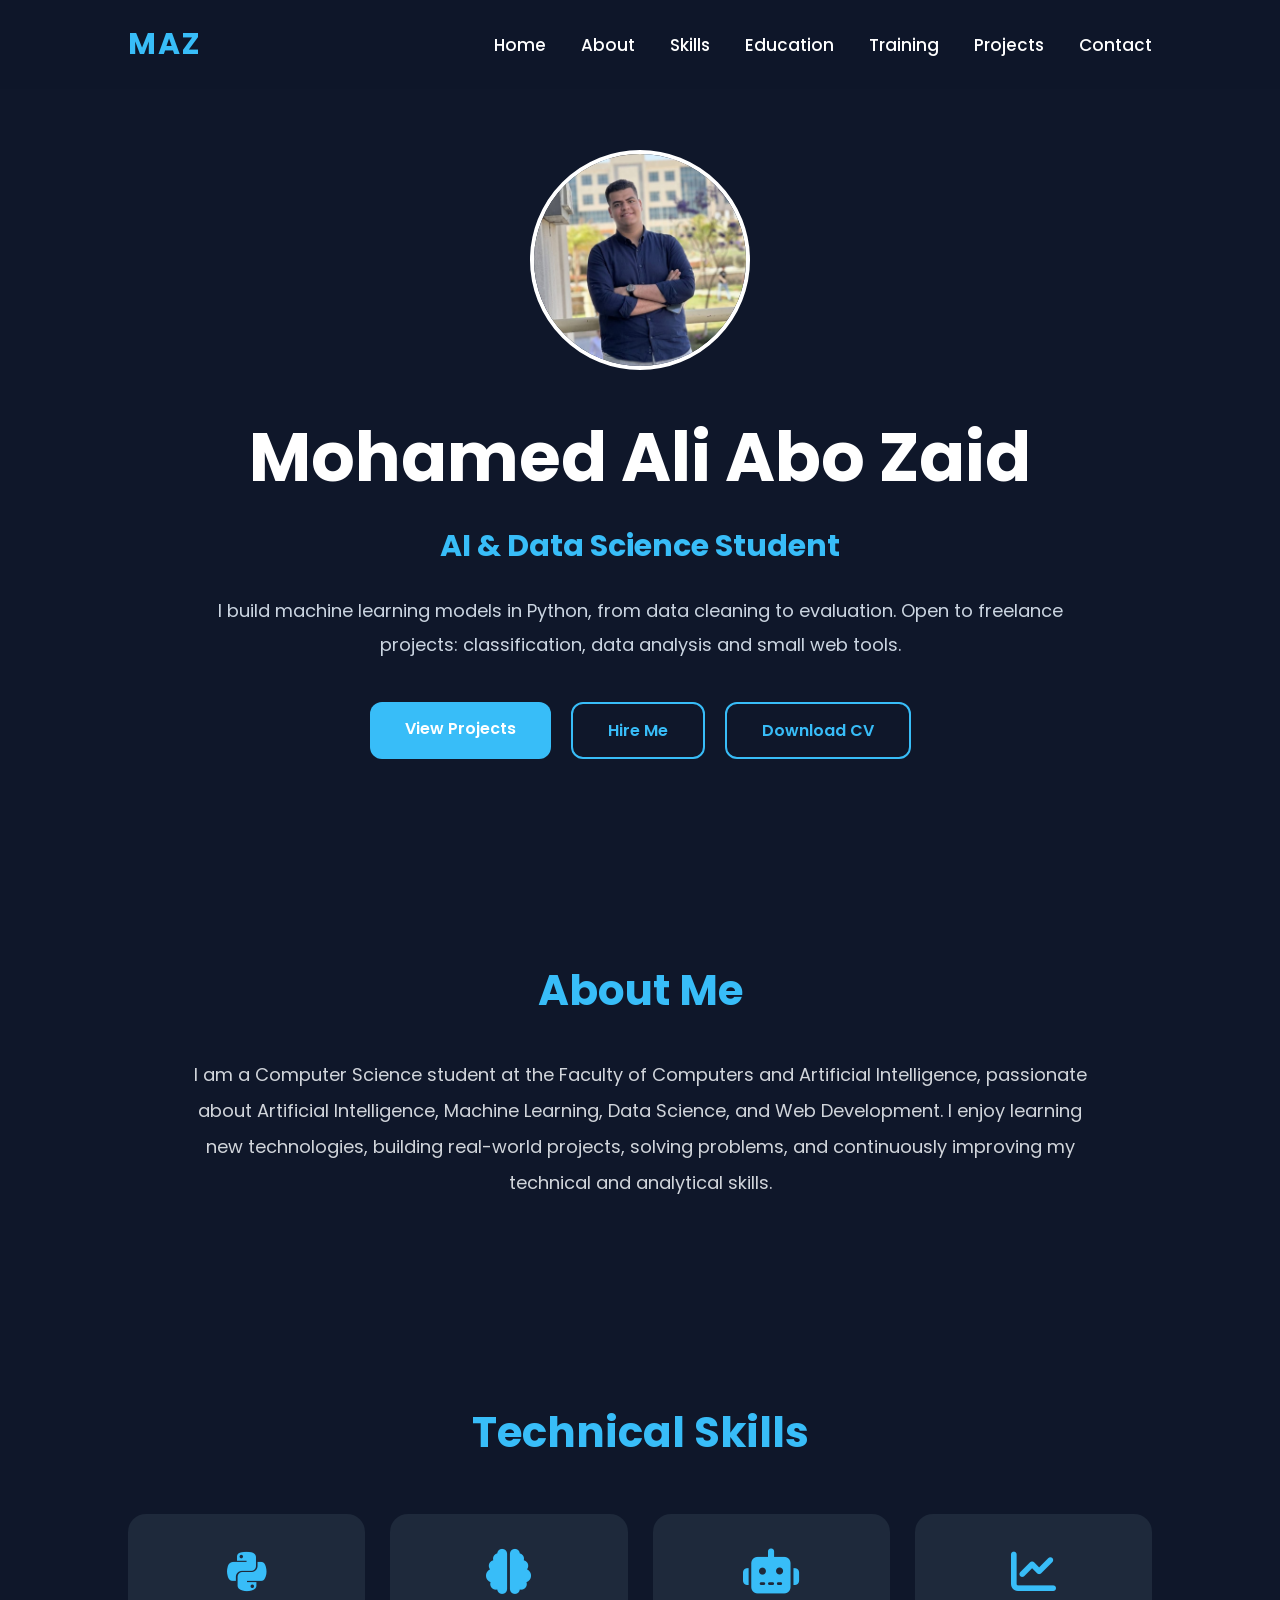
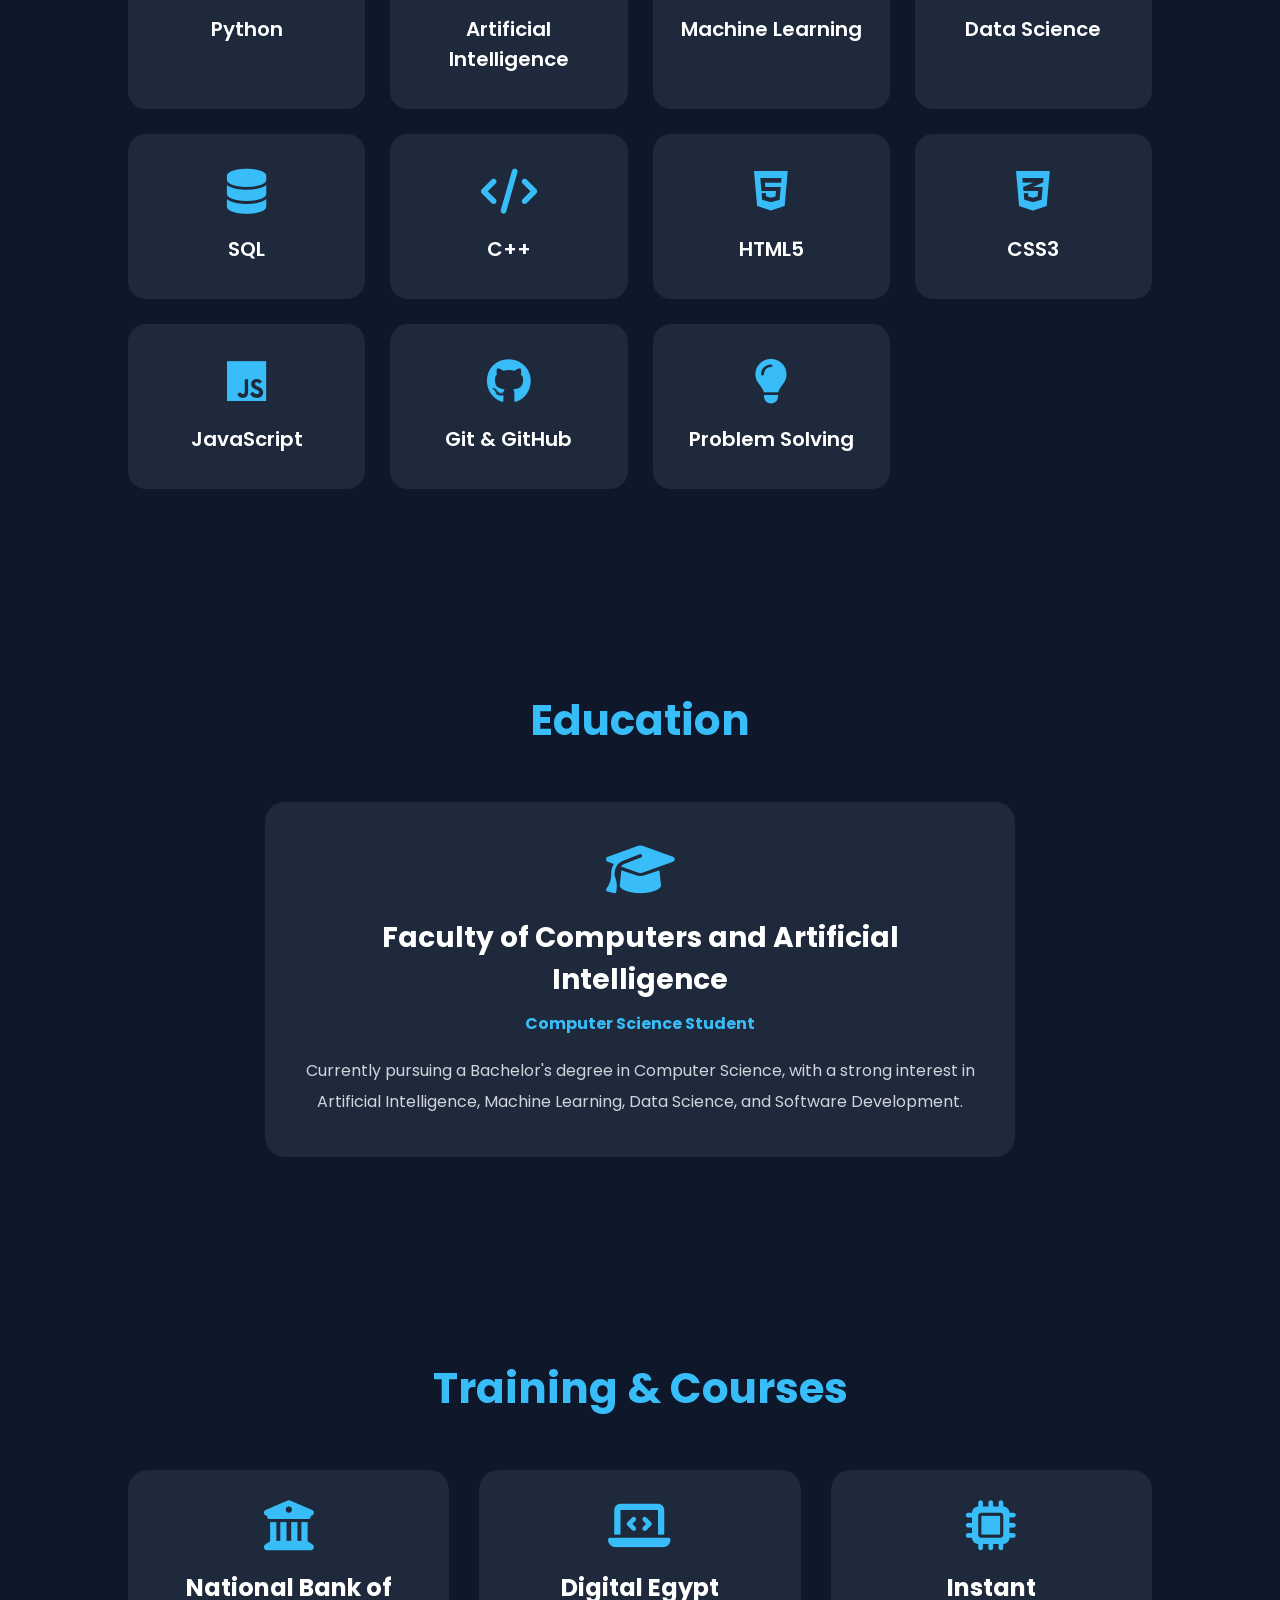
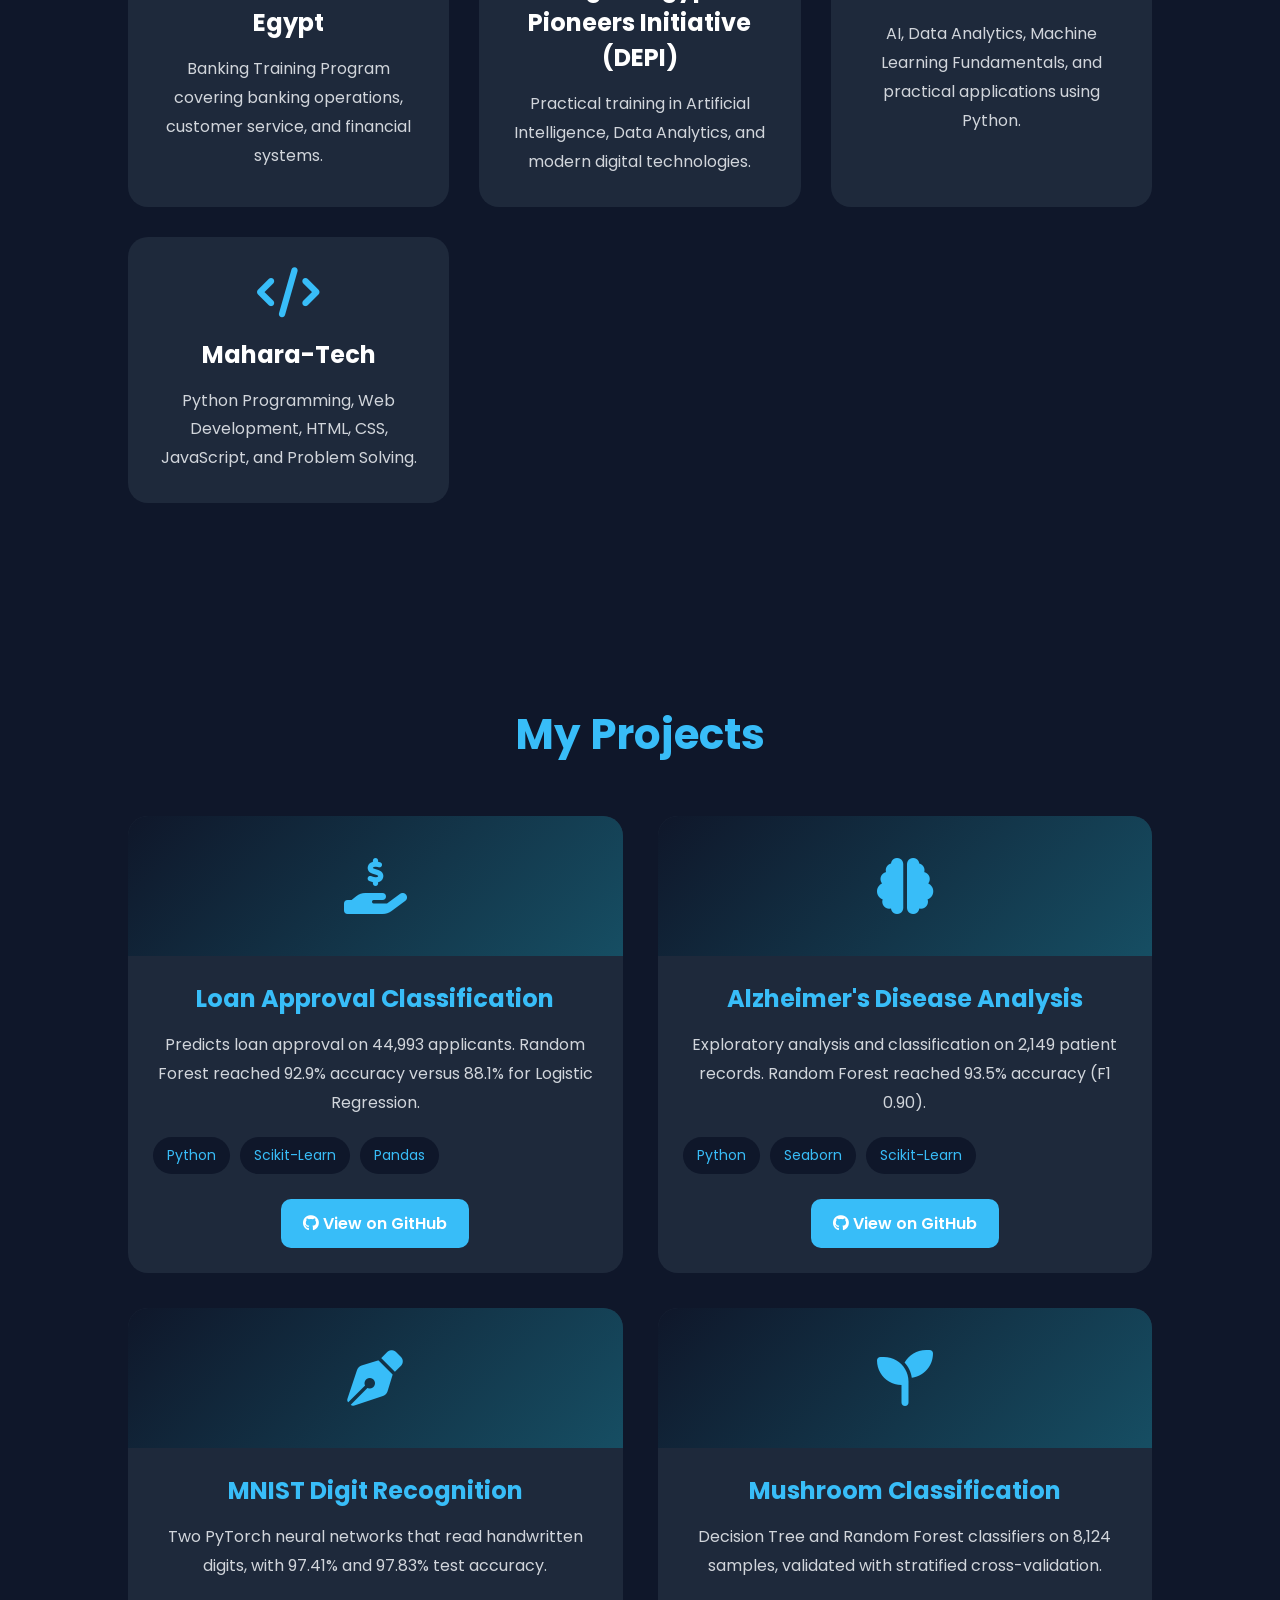
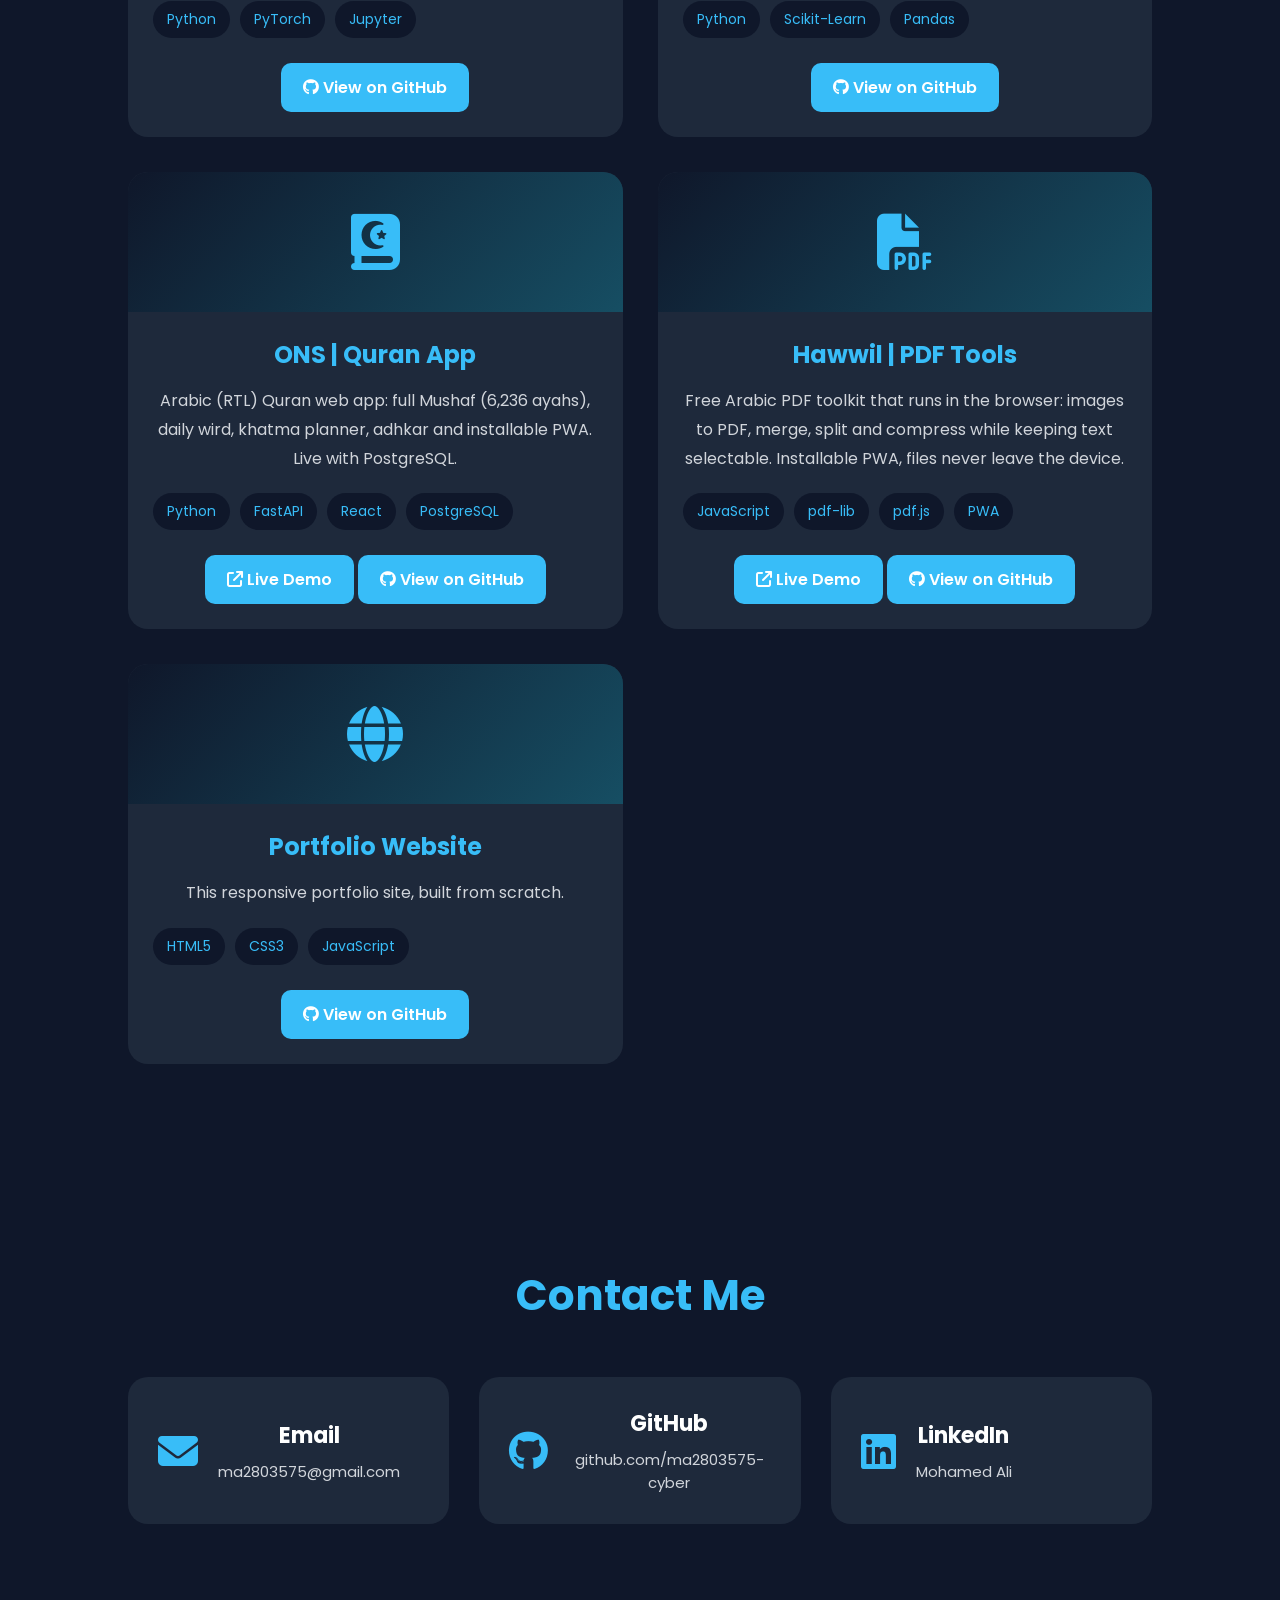
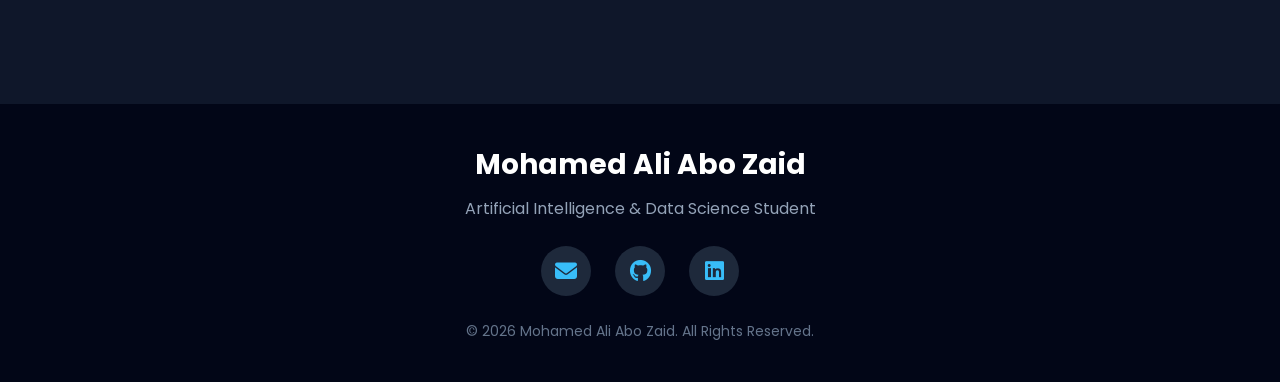
==== commit 262f1dda: "Remove Zakirli card" ====
--- a/index.html
+++ b/index.html
@@ -337,21 +337,6 @@
             </div>
 
             <div class="project-card">
-                <div class="project-icon"><i class="fa-solid fa-graduation-cap"></i></div>
-                <div class="project-content">
-                    <h3>Zakirli | AI Lecture Studio</h3>
-                    <p>Arabic-first study app: upload lecture PDFs or notes and get summaries, quiz questions and translation, with an installable offline-capable PWA.</p>
-                    <div class="tech"><span>JavaScript</span><span>pdf.js</span><span>PWA</span><span>AI API</span></div>
-                    <a href="https://ma2803575-cyber.github.io/Portfolio-Website/zakirli/" target="_blank" rel="noopener" class="project-btn">
-                        <i class="fa-solid fa-arrow-up-right-from-square"></i> Live Demo
-                    </a>
-                    <a href="https://github.com/ma2803575-cyber/Portfolio-Website/tree/main/zakirli" target="_blank" rel="noopener" class="project-btn">
-                        <i class="fa-brands fa-github"></i> View on GitHub
-                    </a>
-                </div>
-            </div>
-
-            <div class="project-card">
                 <div class="project-icon"><i class="fa-solid fa-file-pdf"></i></div>
                 <div class="project-content">
                     <h3>Hawwil | PDF Tools</h3>
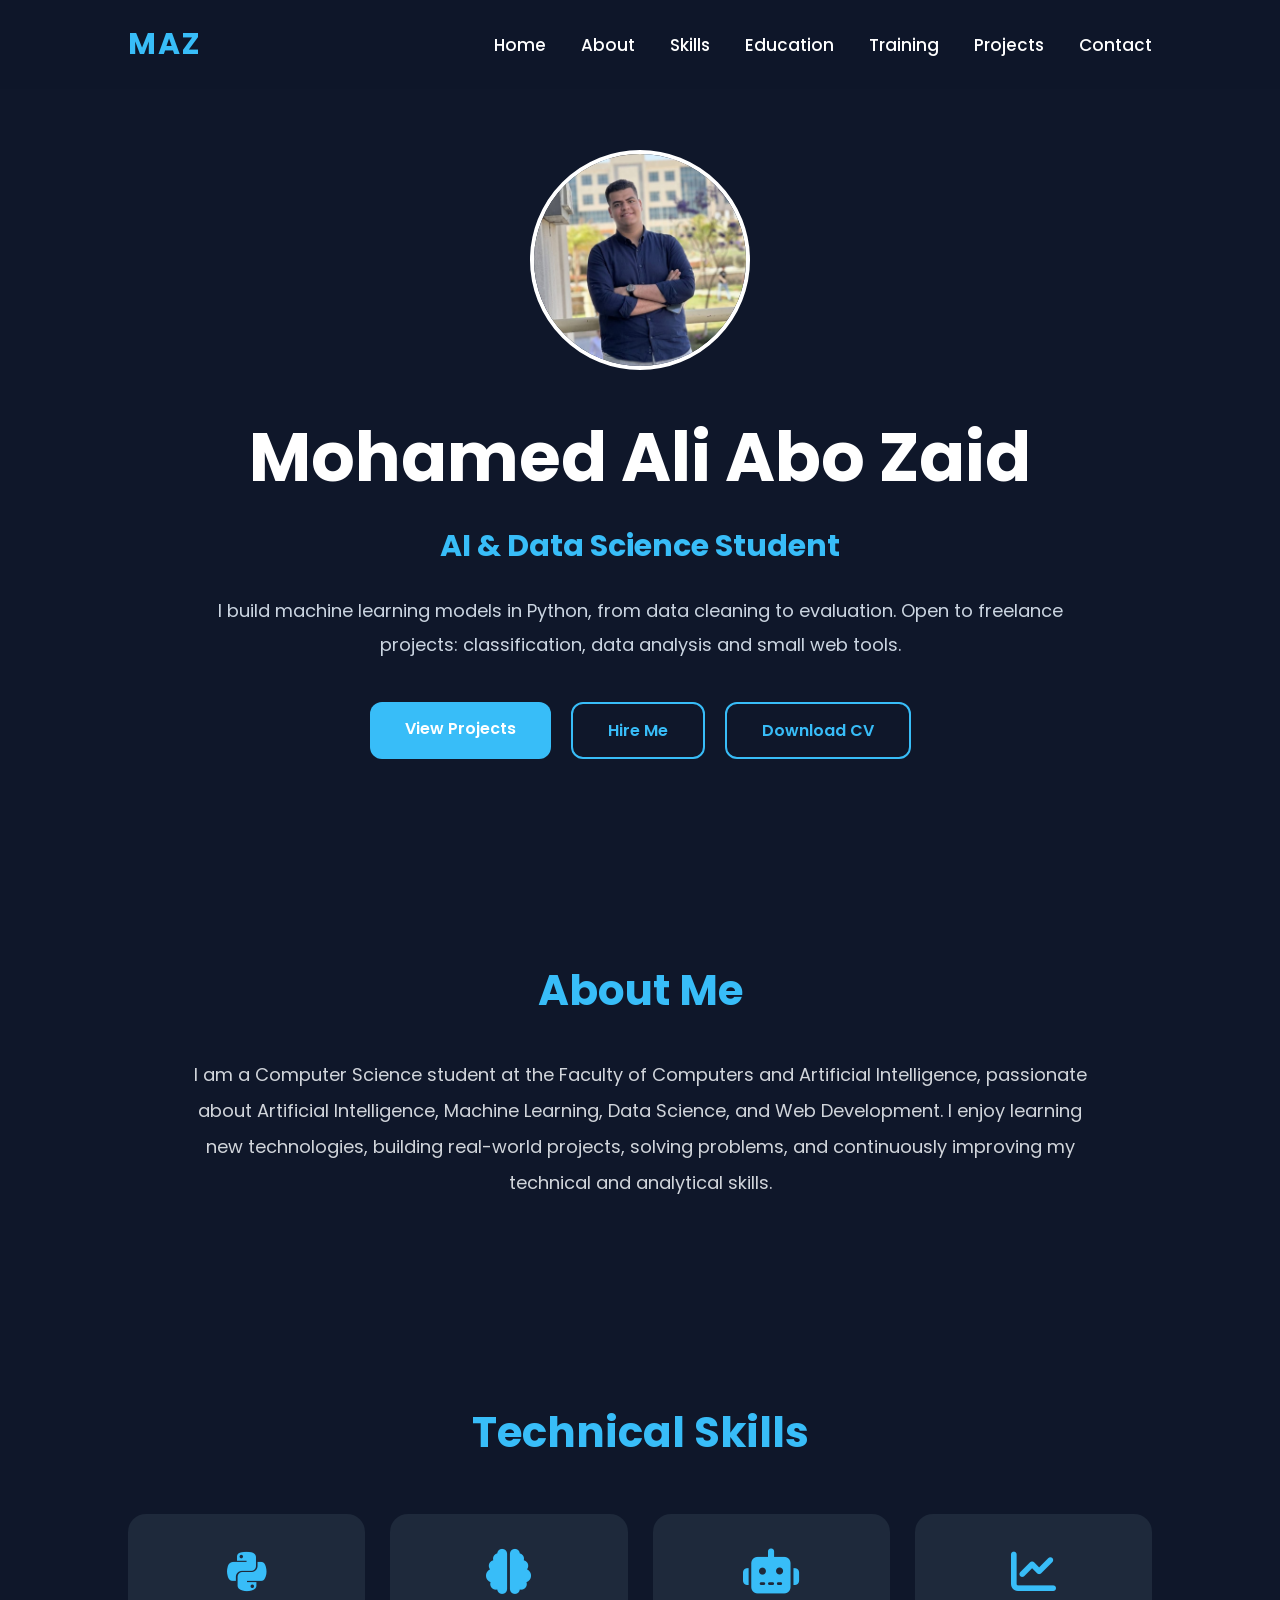
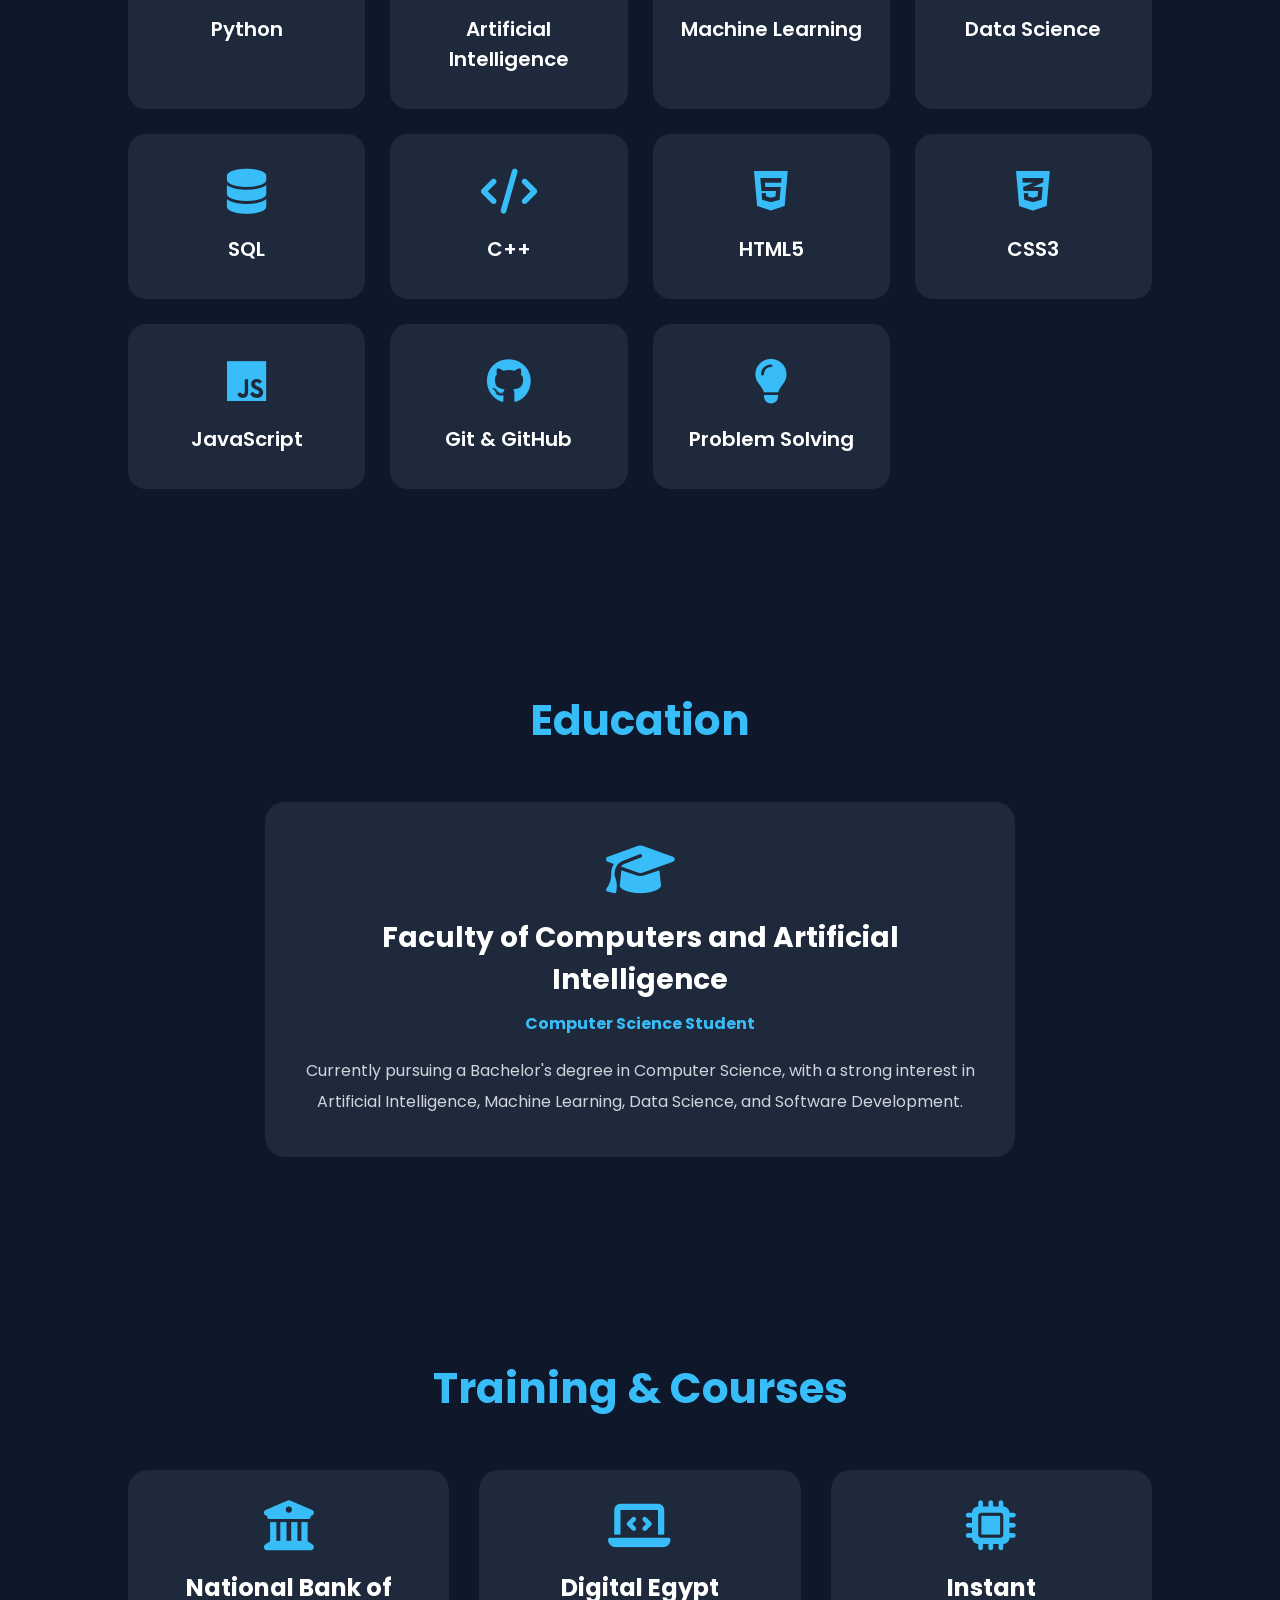
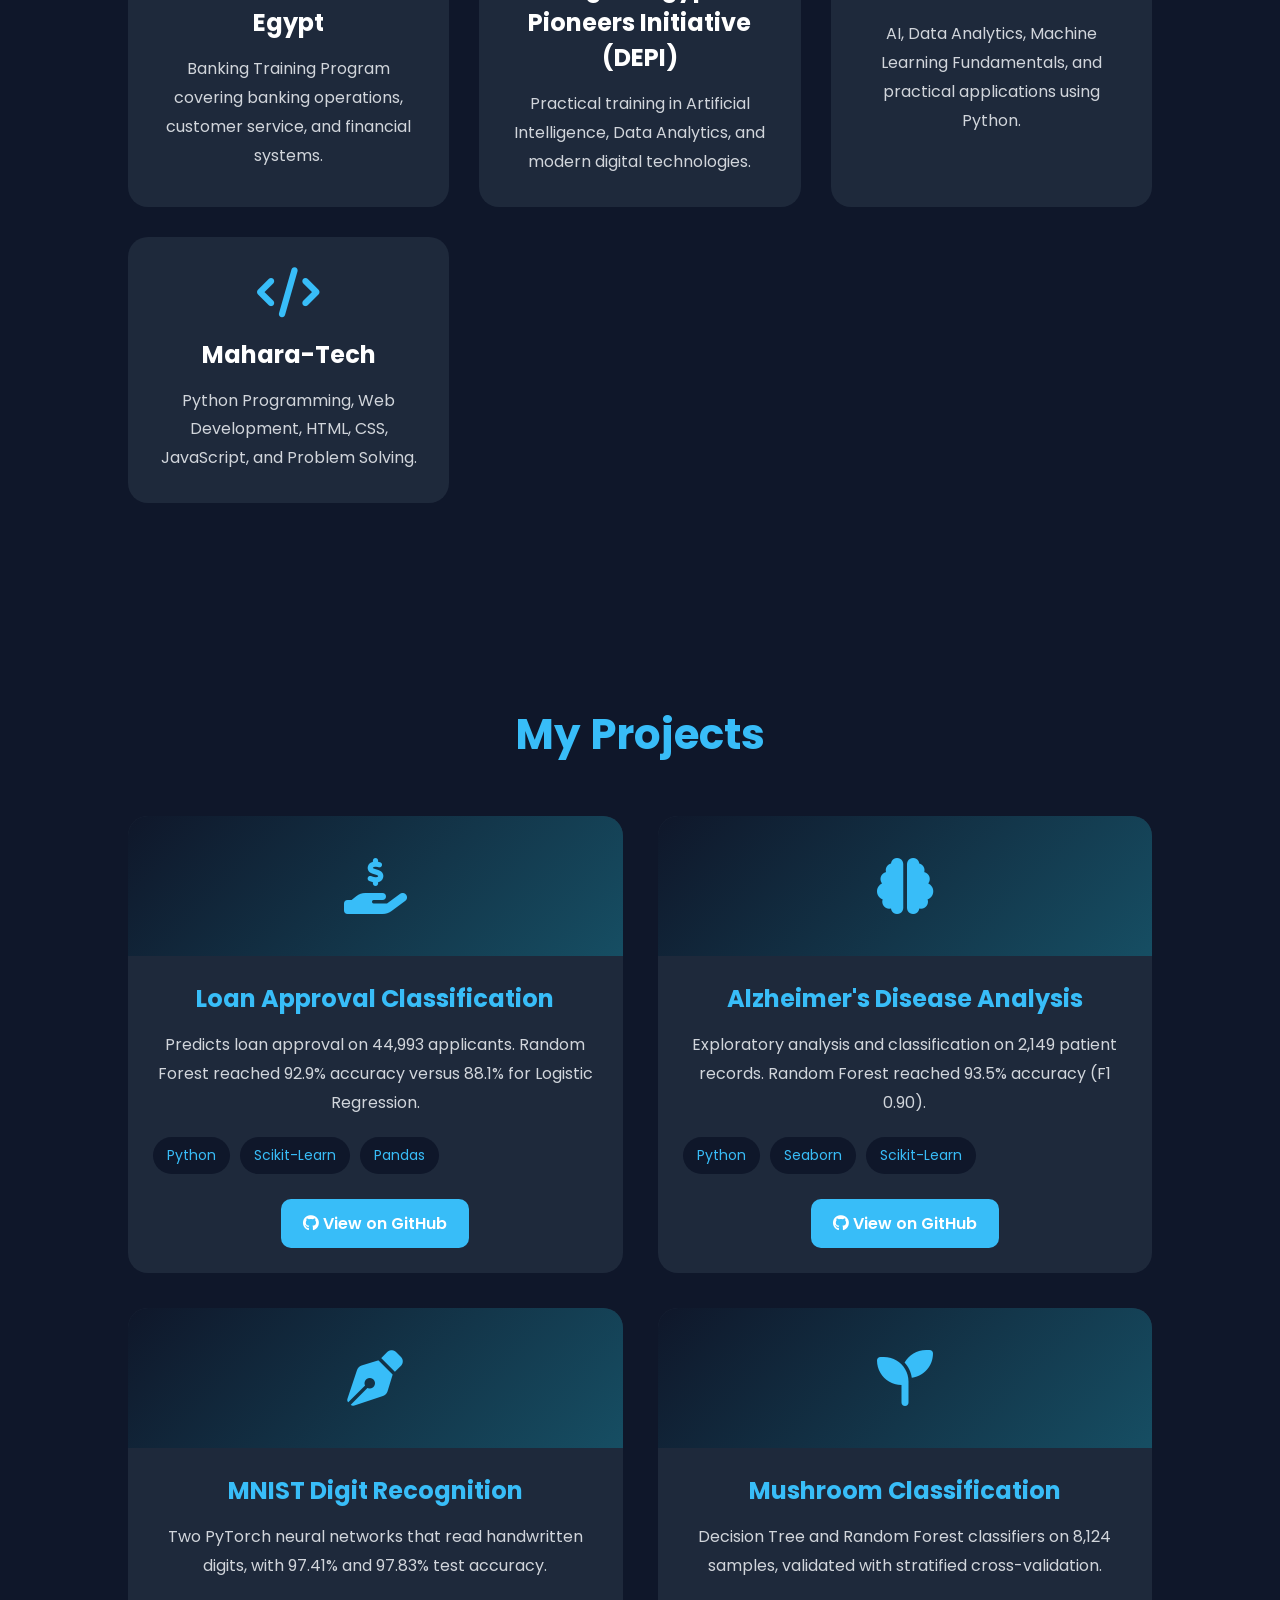
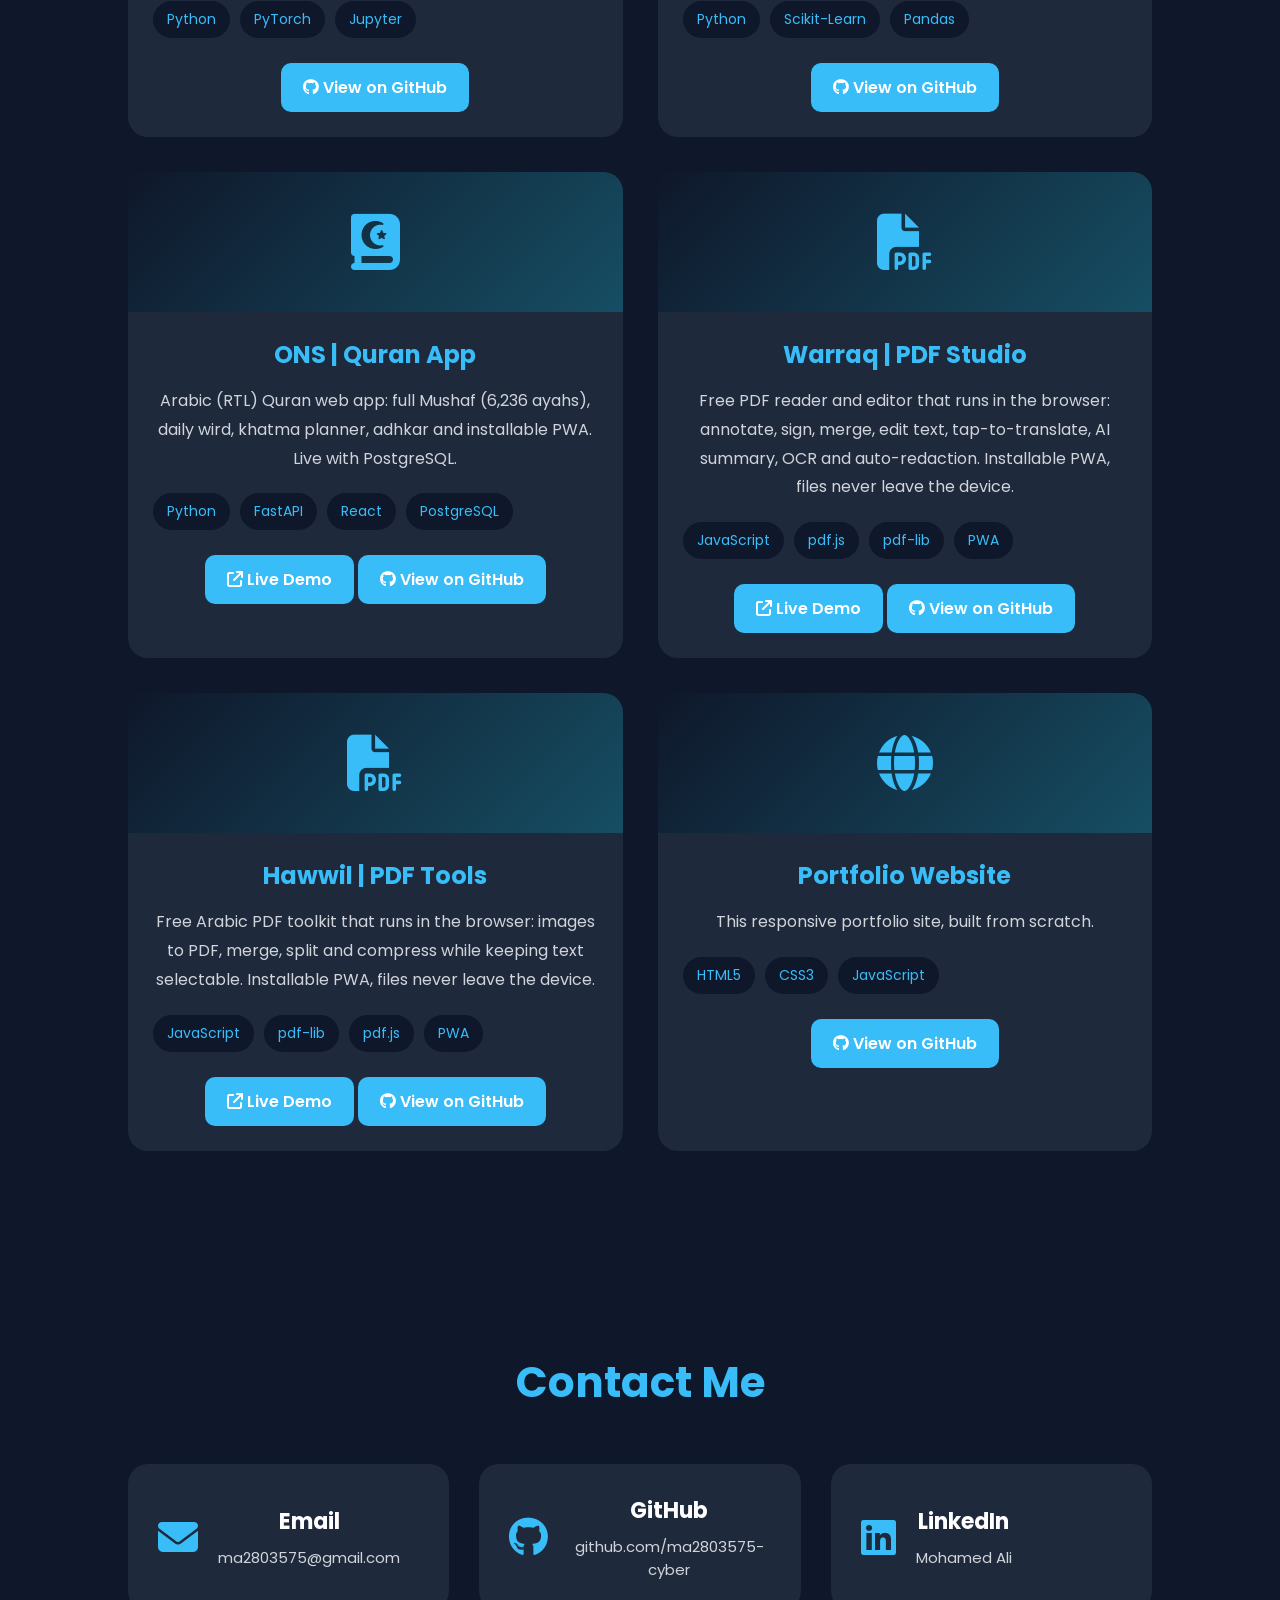
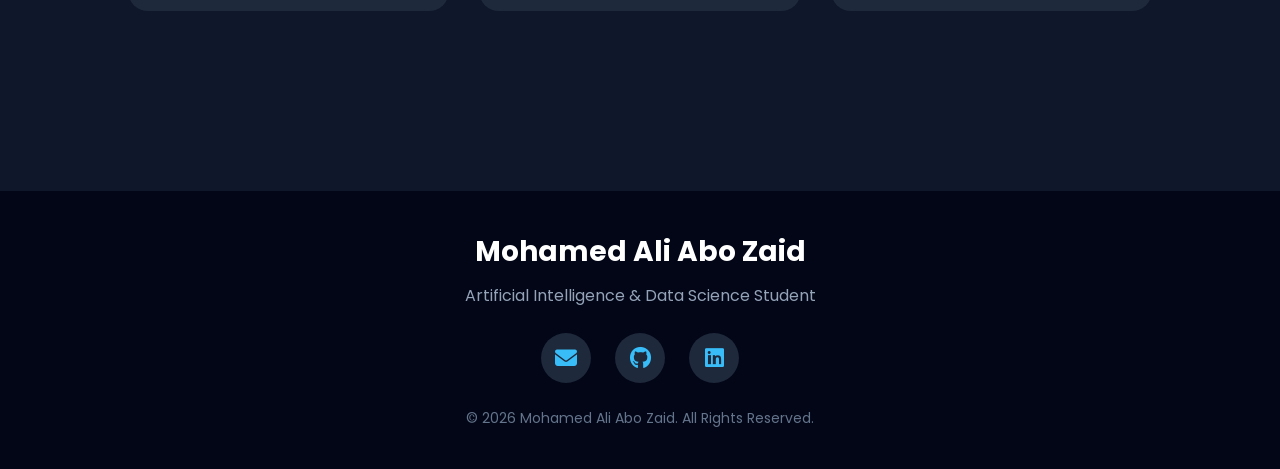
==== commit 65cc777d: "Add Warraq to portfolio" ====
--- a/index.html
+++ b/index.html
@@ -339,6 +339,21 @@
             <div class="project-card">
                 <div class="project-icon"><i class="fa-solid fa-file-pdf"></i></div>
                 <div class="project-content">
+                    <h3>Warraq | PDF Studio</h3>
+                    <p>Free PDF reader and editor that runs in the browser: annotate, sign, merge, edit text, tap-to-translate, AI summary, OCR and auto-redaction. Installable PWA, files never leave the device.</p>
+                    <div class="tech"><span>JavaScript</span><span>pdf.js</span><span>pdf-lib</span><span>PWA</span></div>
+                    <a href="https://ma2803575-cyber.github.io/Portfolio-Website/warraq/" target="_blank" rel="noopener" class="project-btn">
+                        <i class="fa-solid fa-arrow-up-right-from-square"></i> Live Demo
+                    </a>
+                    <a href="https://github.com/ma2803575-cyber/Portfolio-Website/tree/main/warraq" target="_blank" rel="noopener" class="project-btn">
+                        <i class="fa-brands fa-github"></i> View on GitHub
+                    </a>
+                </div>
+            </div>
+
+            <div class="project-card">
+                <div class="project-icon"><i class="fa-solid fa-file-pdf"></i></div>
+                <div class="project-content">
                     <h3>Hawwil | PDF Tools</h3>
                     <p>Free Arabic PDF toolkit that runs in the browser: images to PDF, merge, split and compress while keeping text selectable. Installable PWA, files never leave the device.</p>
                     <div class="tech"><span>JavaScript</span><span>pdf-lib</span><span>pdf.js</span><span>PWA</span></div>
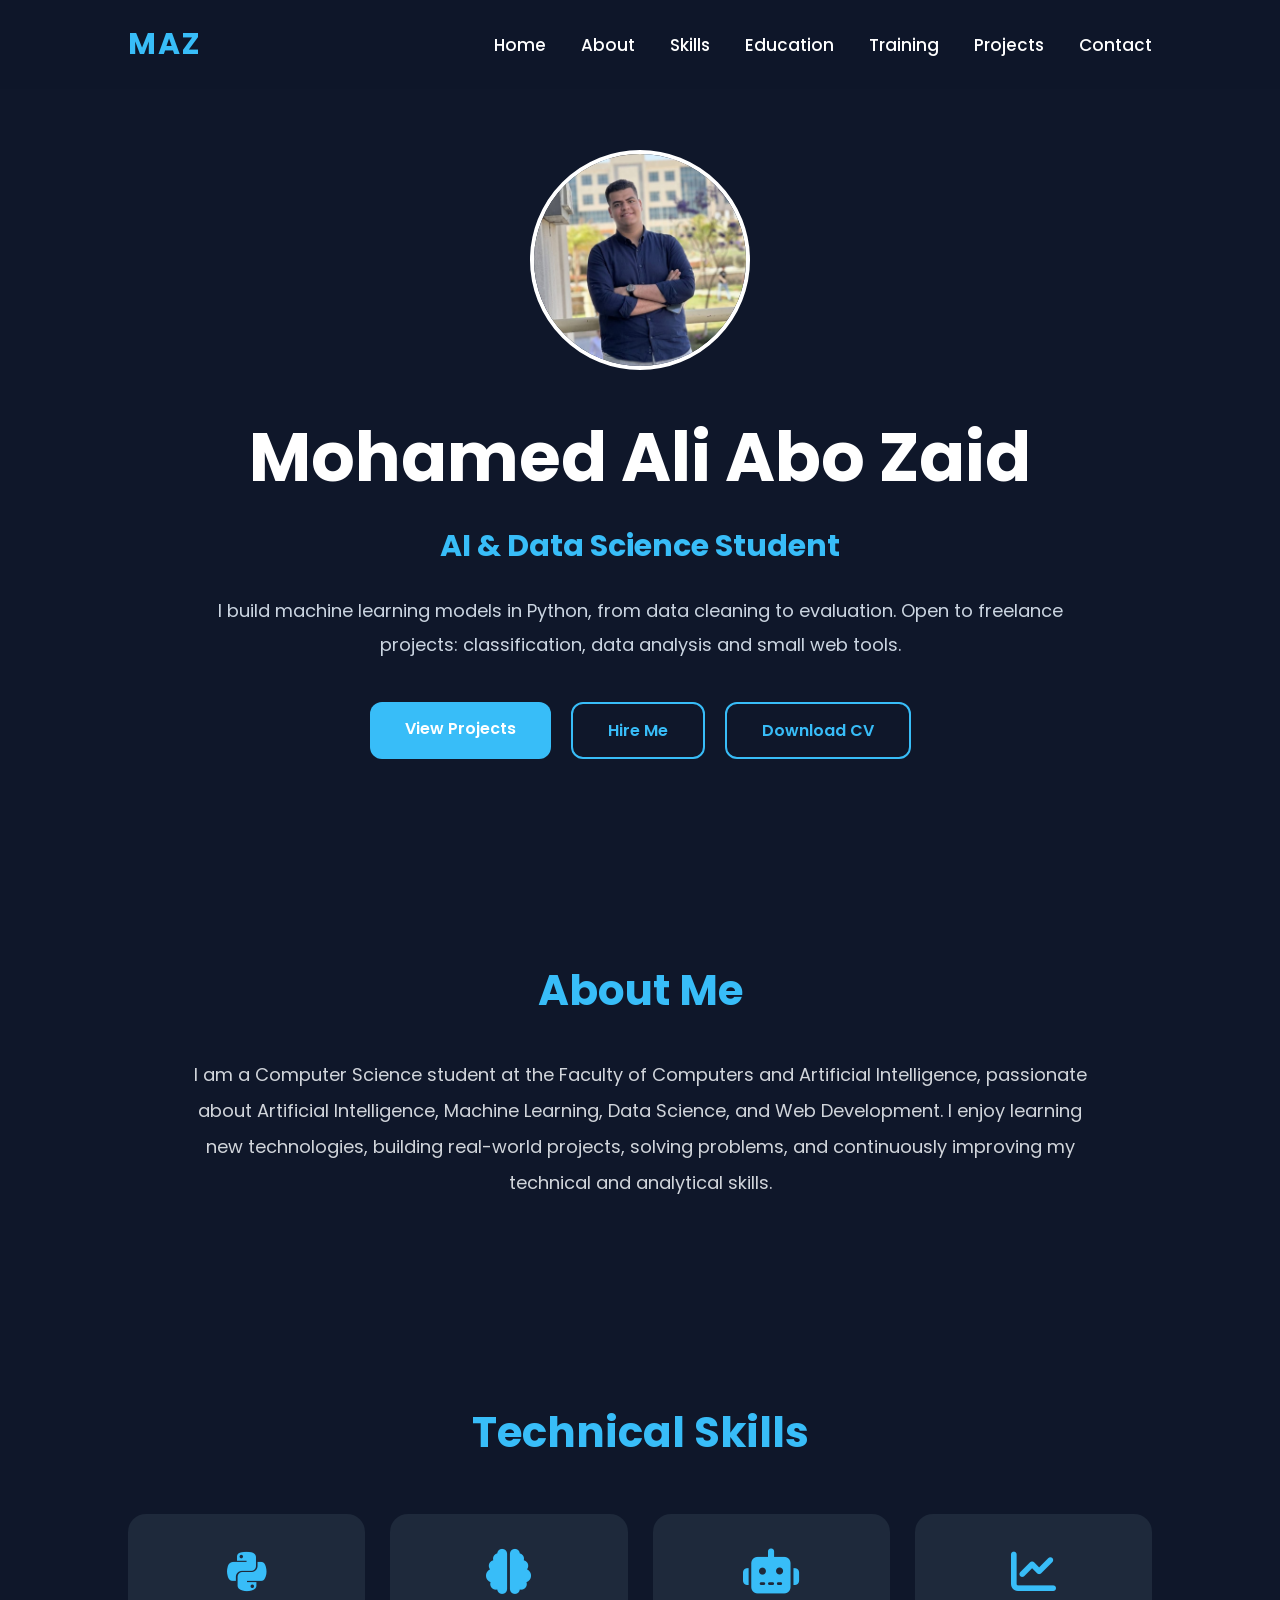
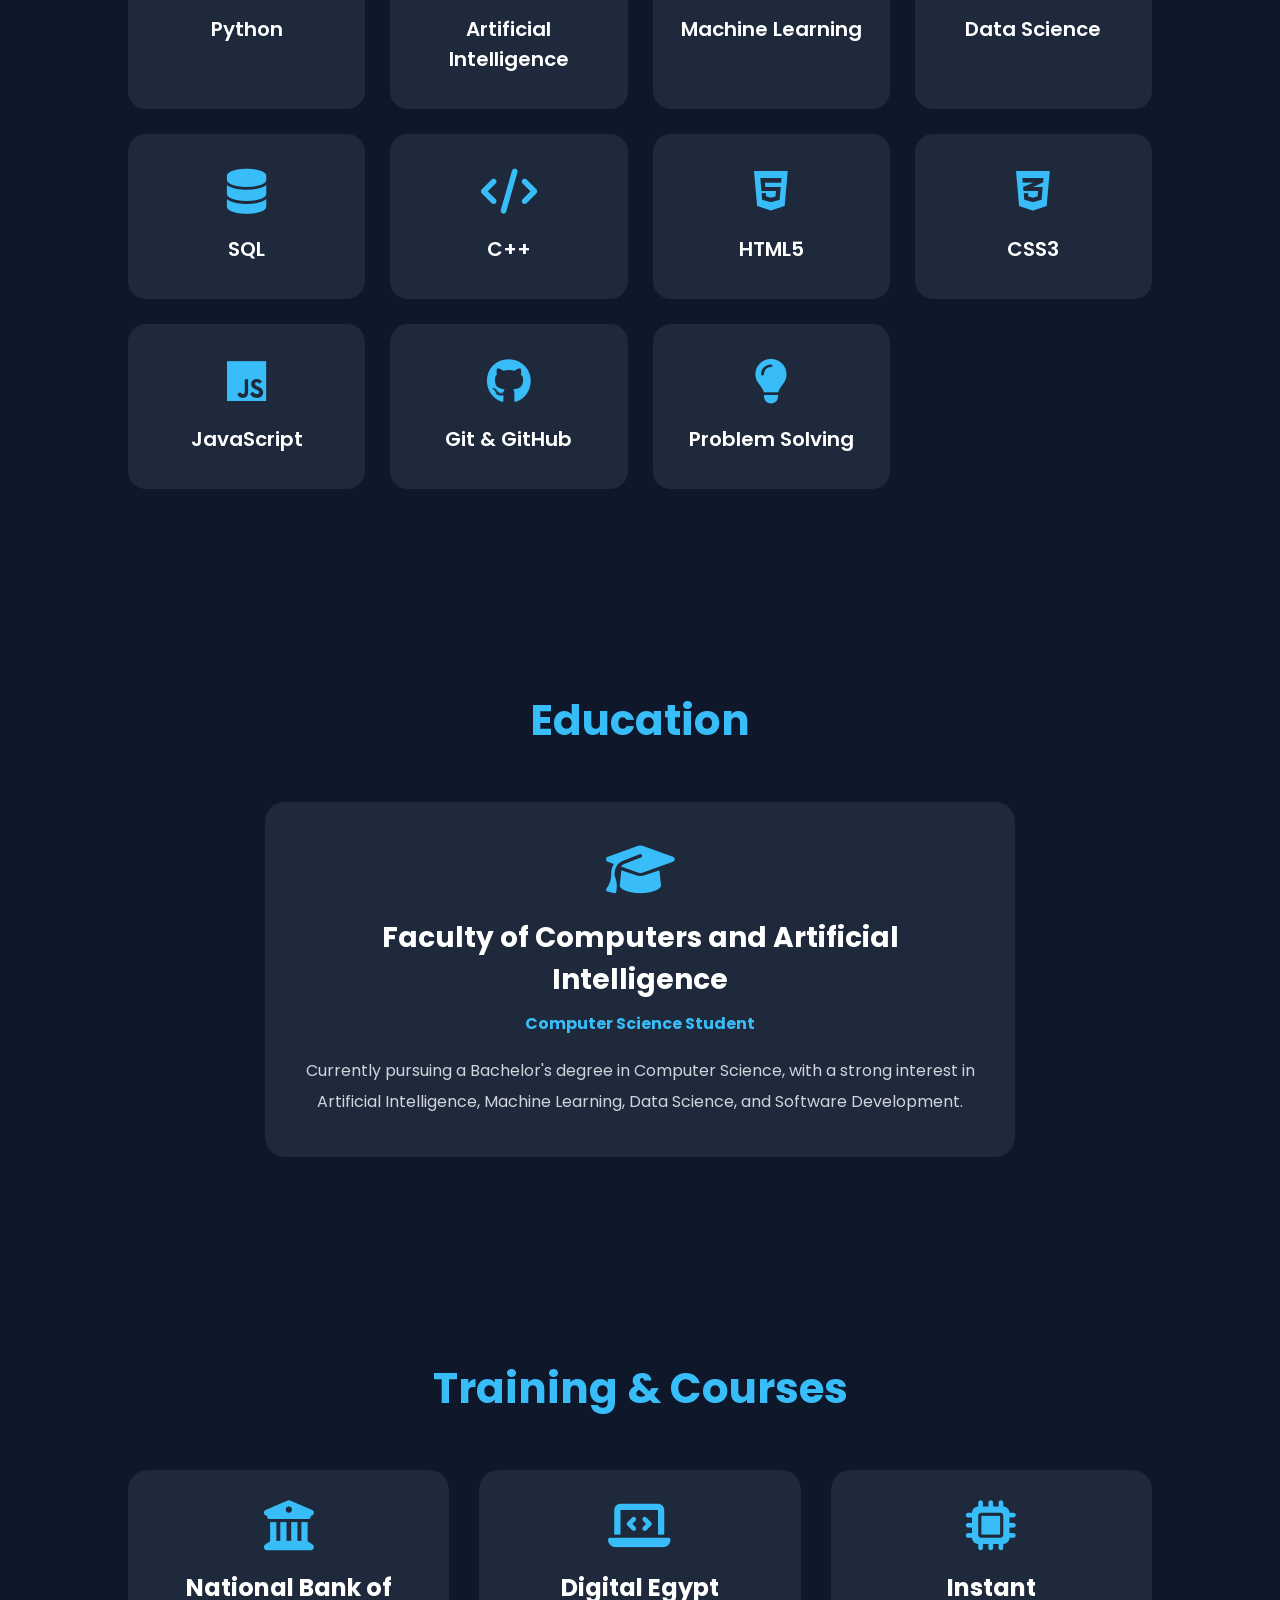
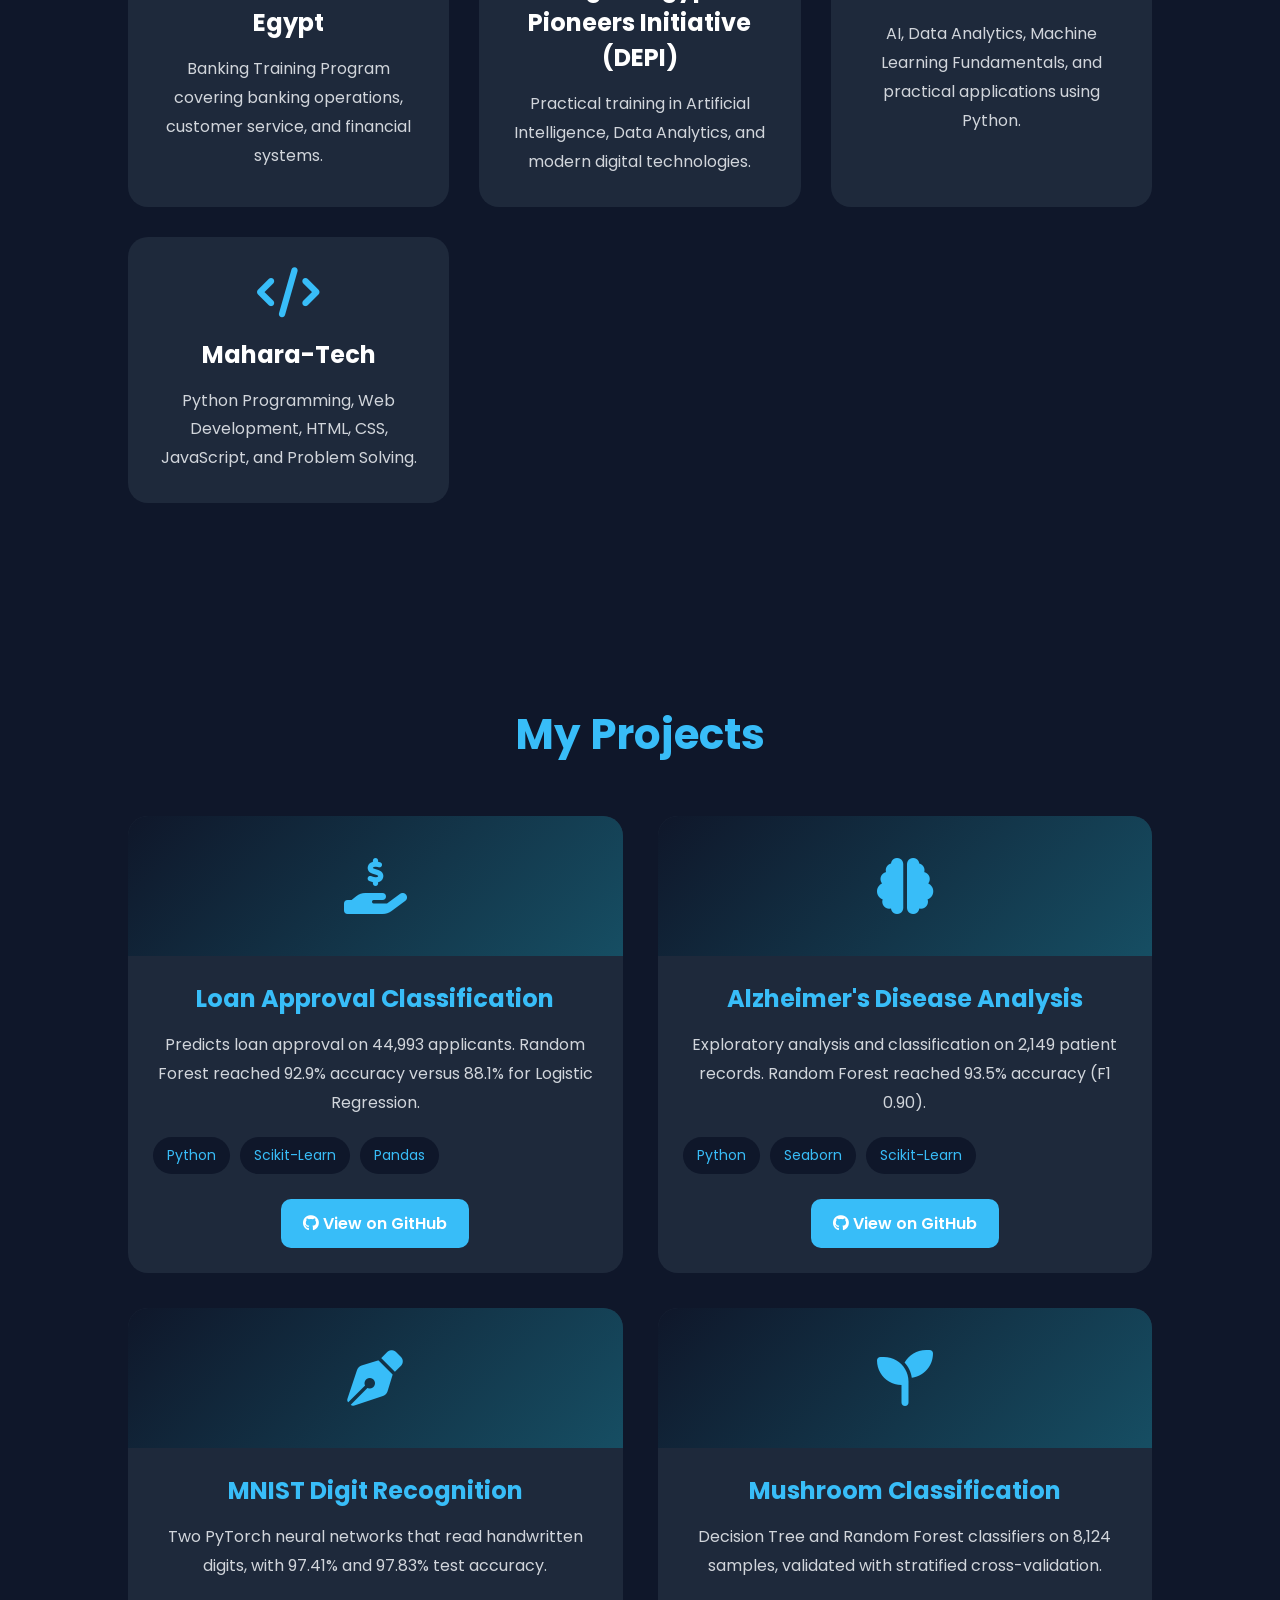
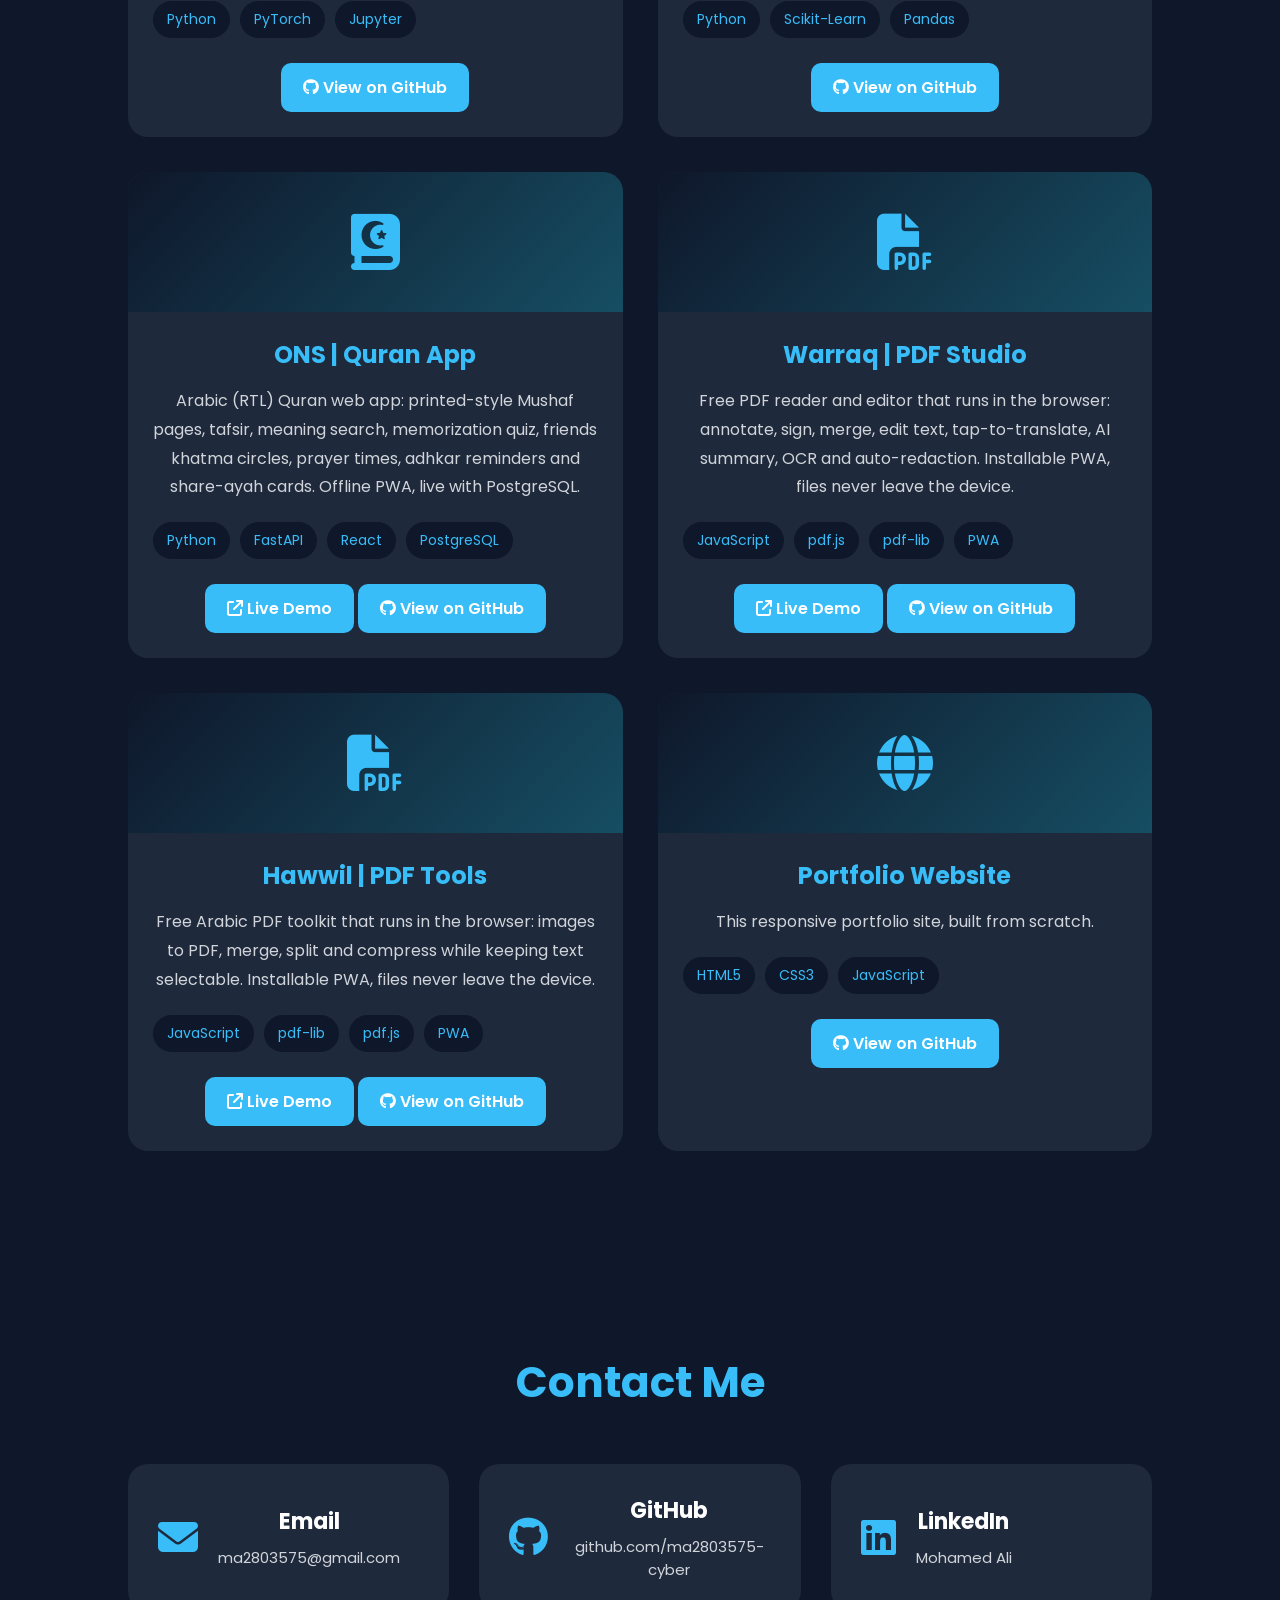
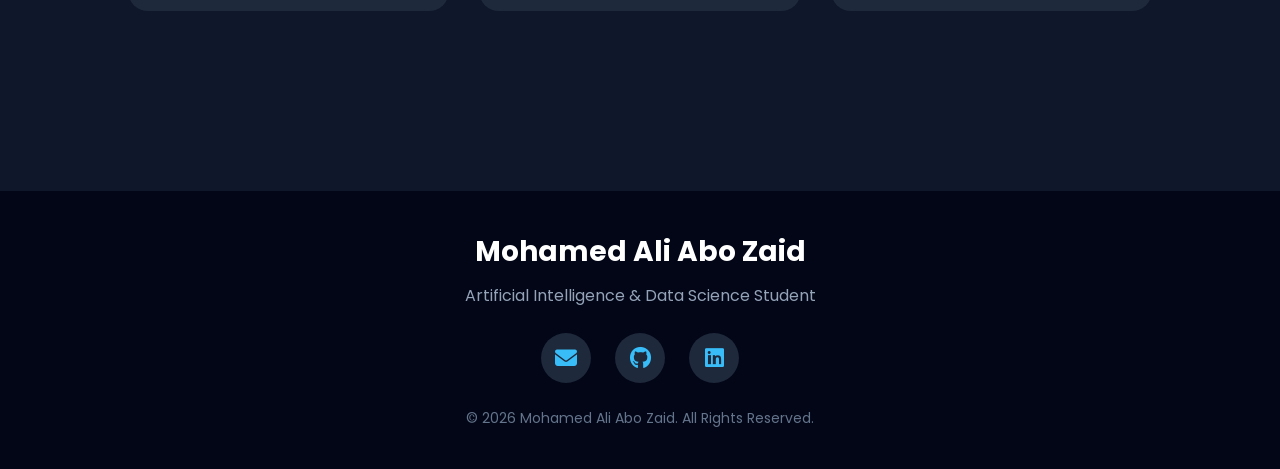
==== commit 8e7e2da7: "Update ONS card text" ====
--- a/index.html
+++ b/index.html
@@ -325,7 +325,7 @@
                 <div class="project-icon"><i class="fa-solid fa-book-quran"></i></div>
                 <div class="project-content">
                     <h3>ONS | Quran App</h3>
-                    <p>Arabic (RTL) Quran web app: full Mushaf (6,236 ayahs), daily wird, khatma planner, adhkar and installable PWA. Live with PostgreSQL.</p>
+                    <p>Arabic (RTL) Quran web app: printed-style Mushaf pages, tafsir, meaning search, memorization quiz, friends khatma circles, prayer times, adhkar reminders and share-ayah cards. Offline PWA, live with PostgreSQL.</p>
                     <div class="tech"><span>Python</span><span>FastAPI</span><span>React</span><span>PostgreSQL</span></div>
                     <a href="https://ons-quran.onrender.com" target="_blank" rel="noopener" class="project-btn">
                         <i class="fa-solid fa-arrow-up-right-from-square"></i> Live Demo
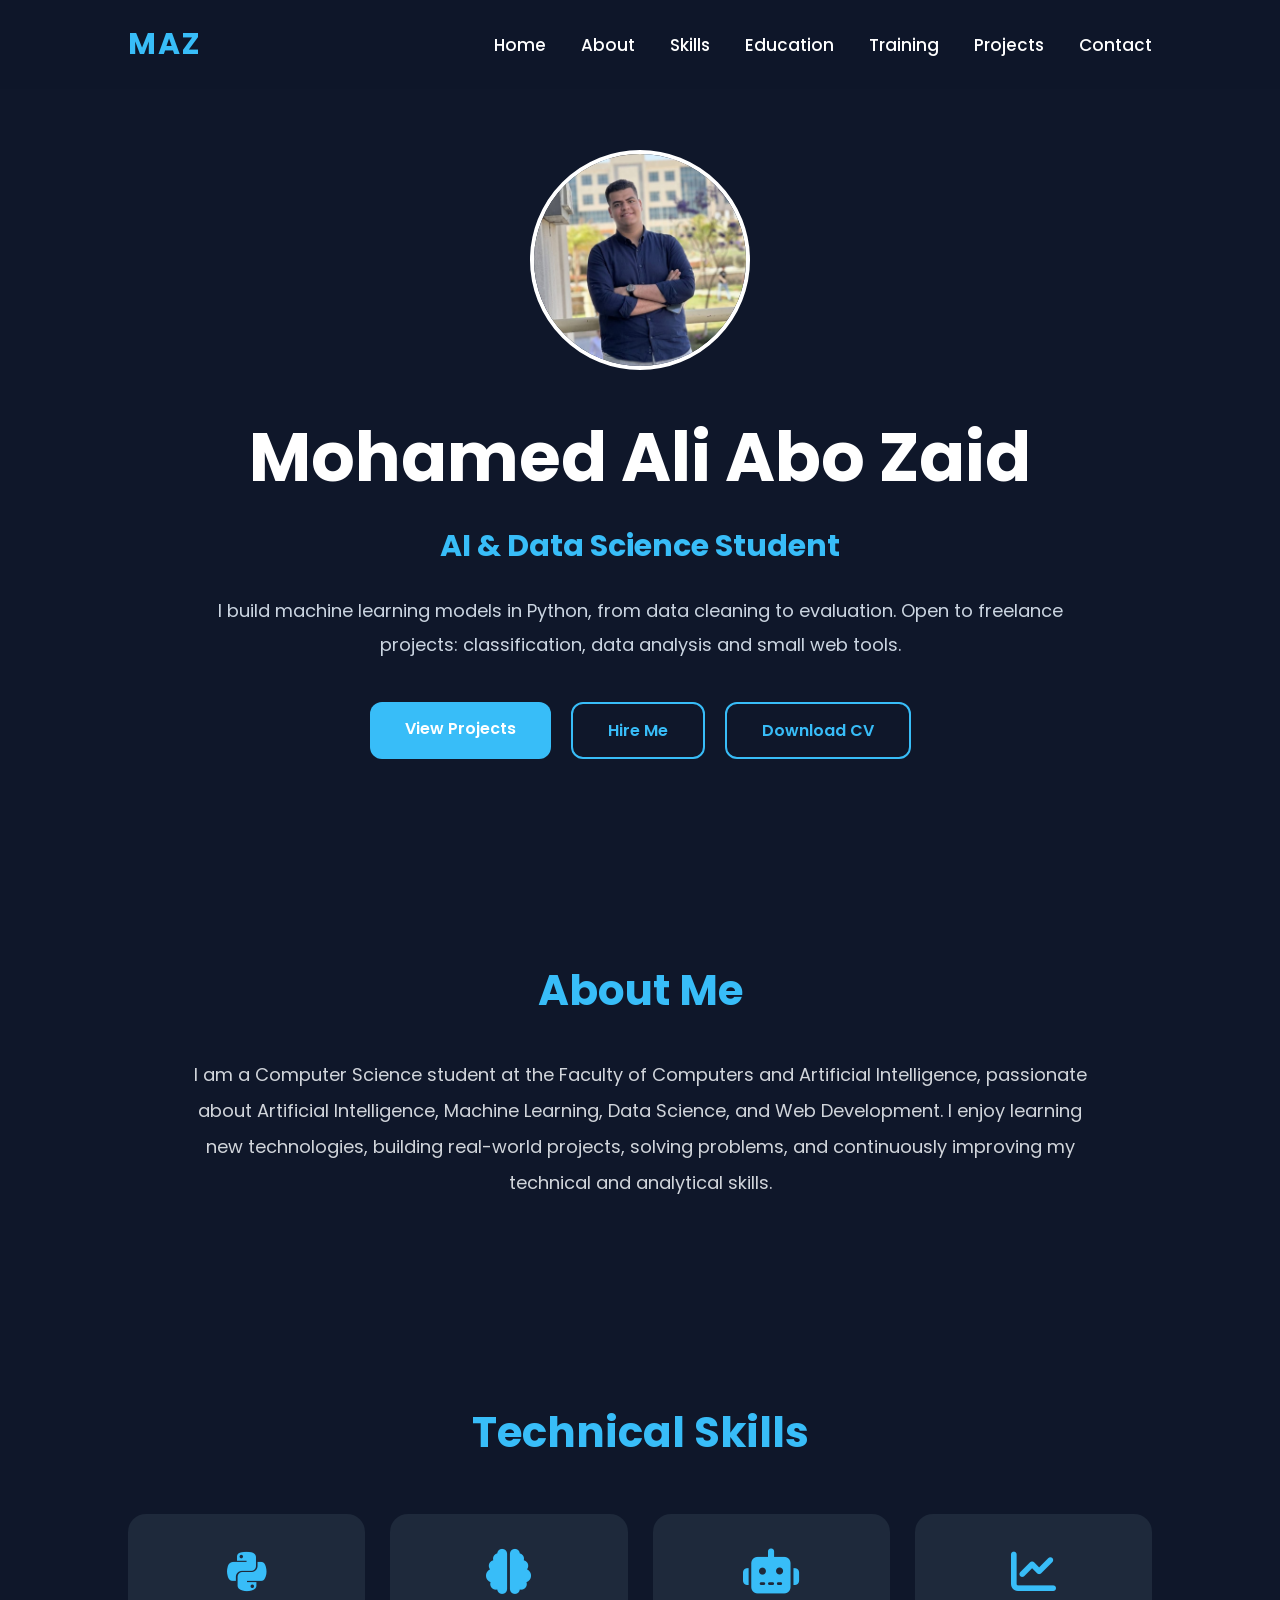
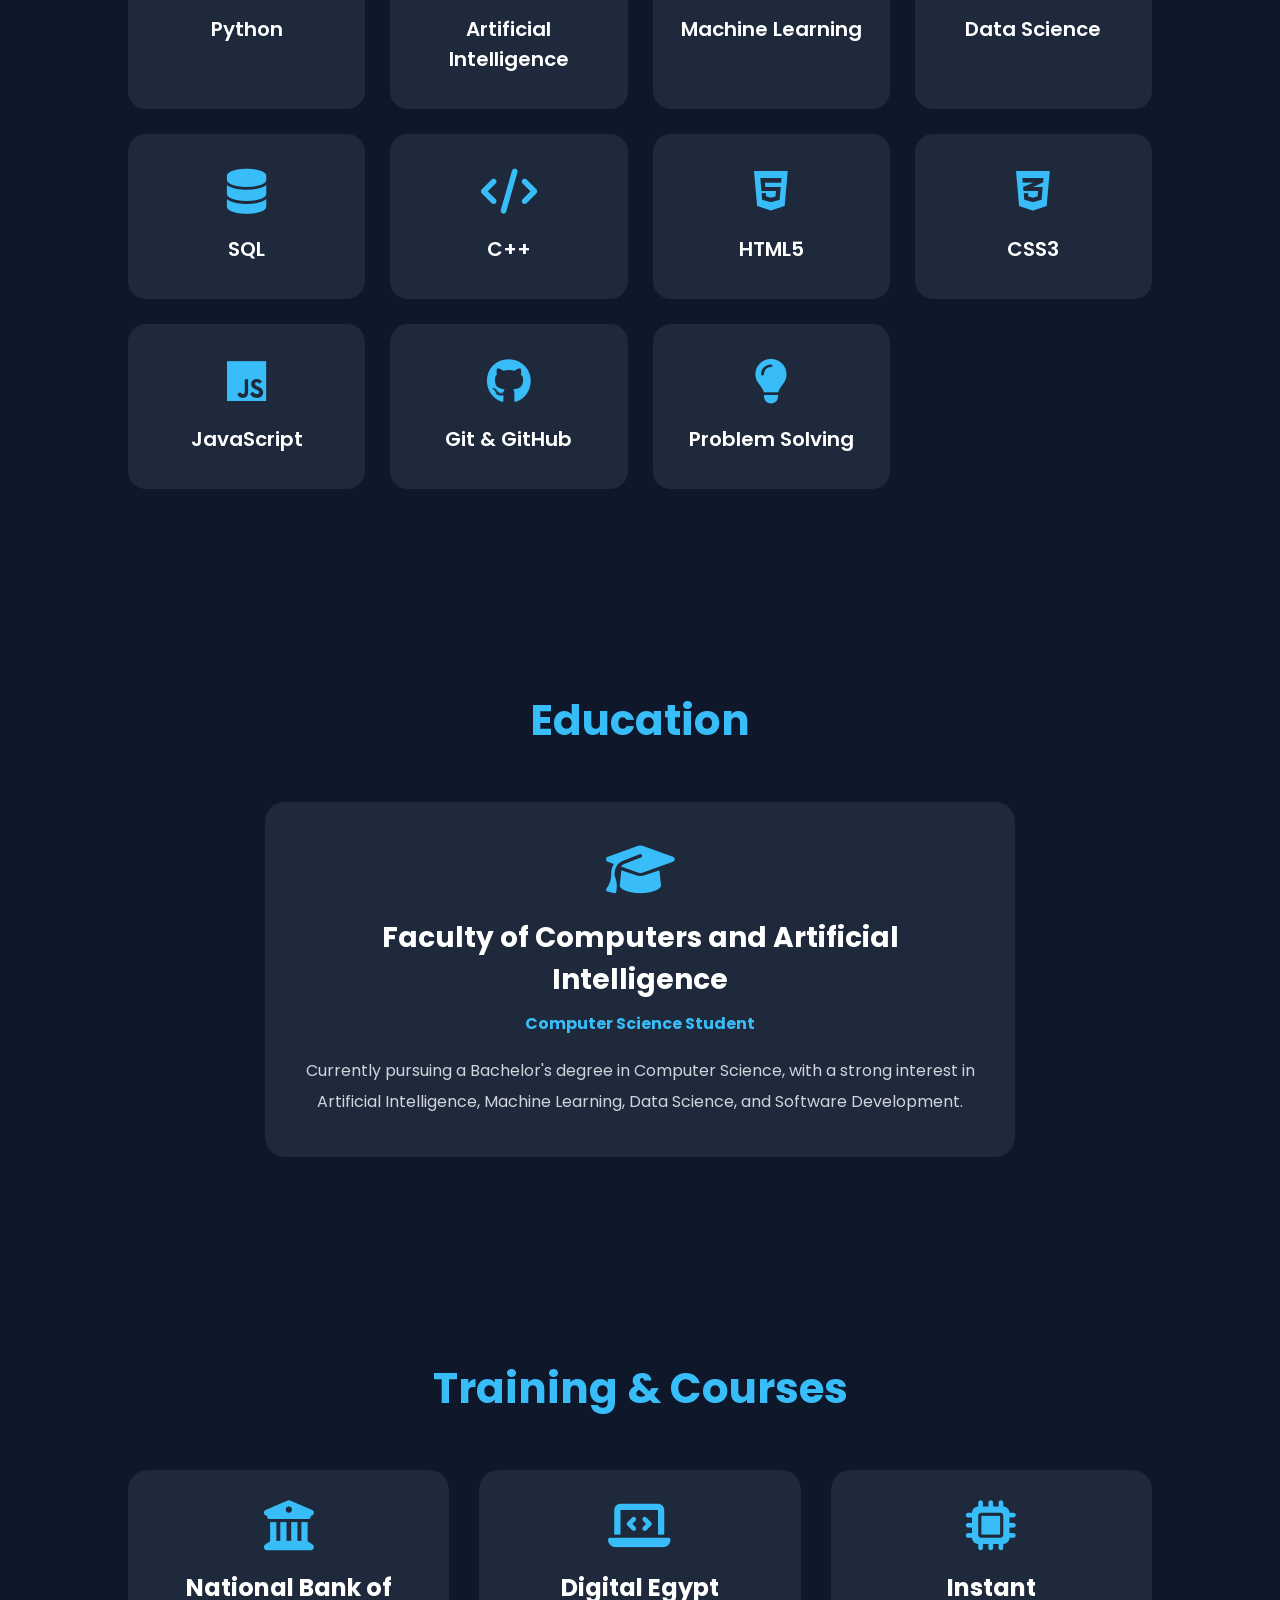
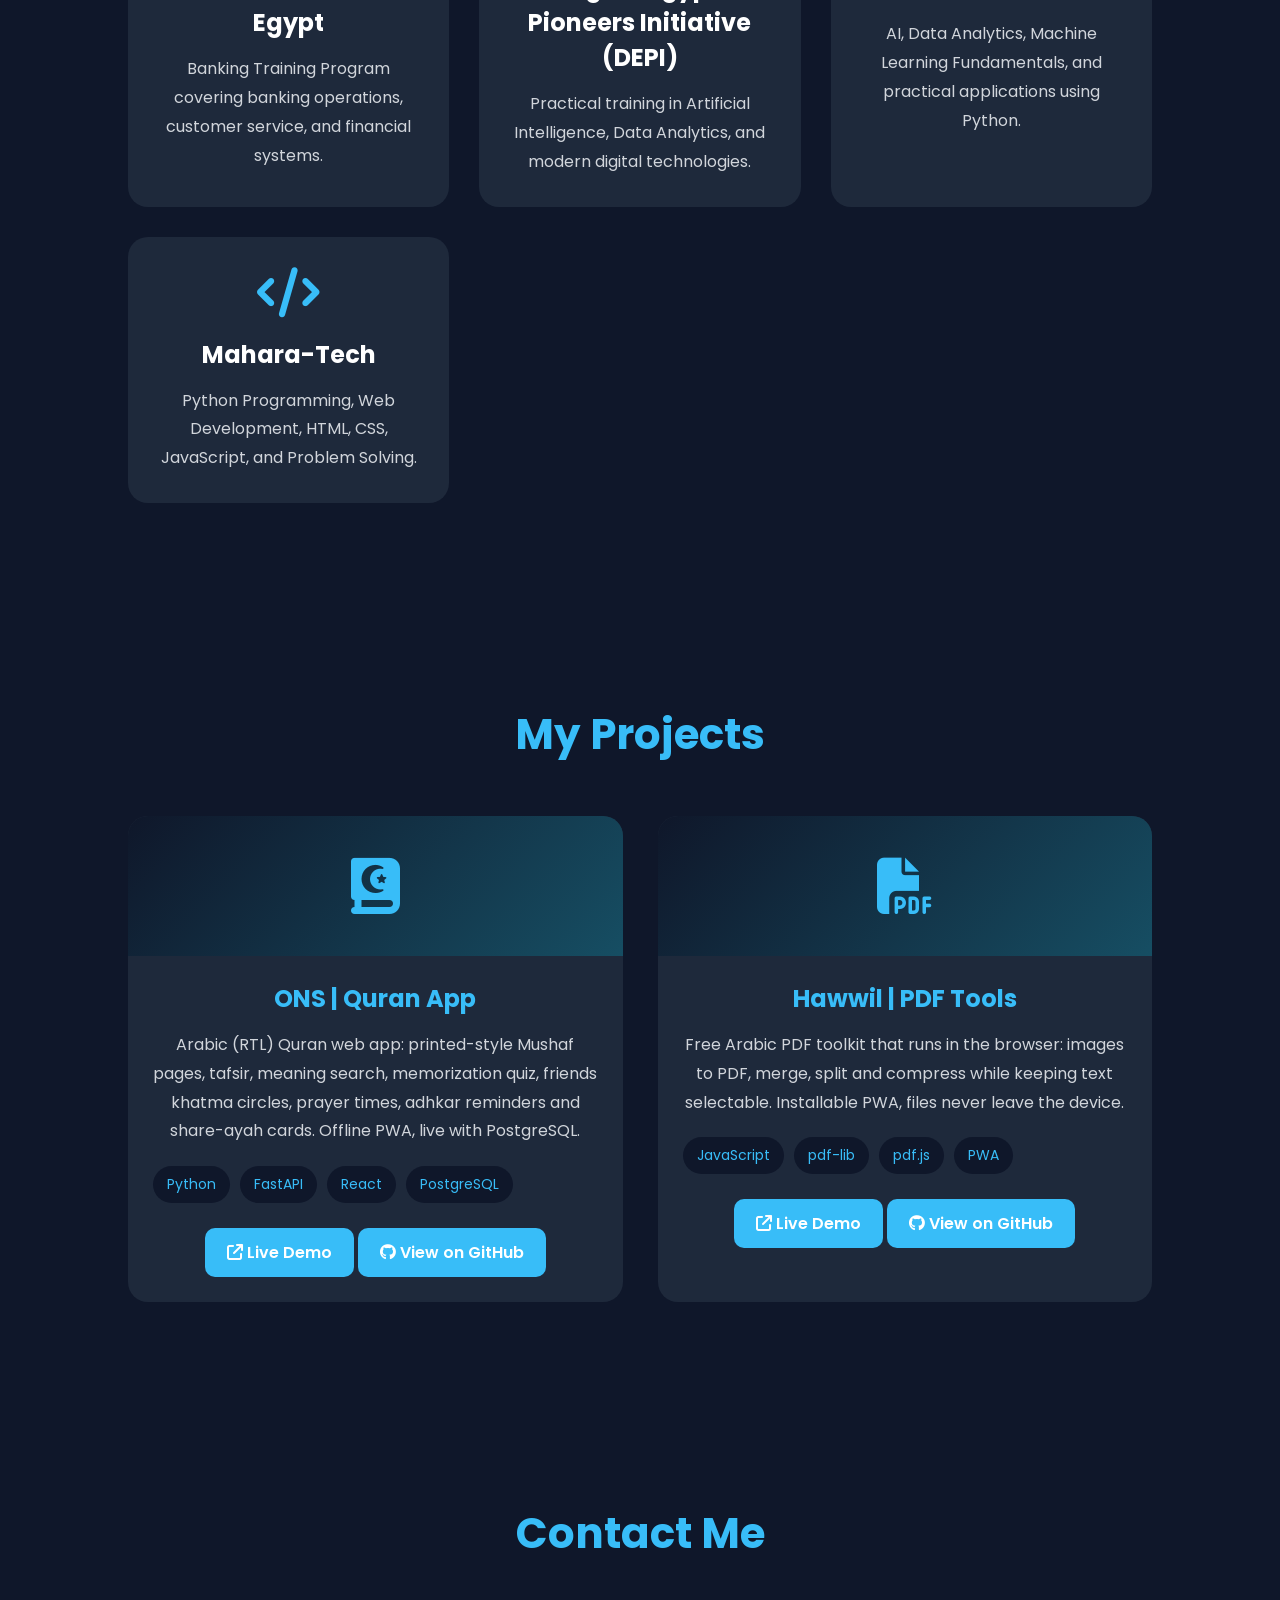
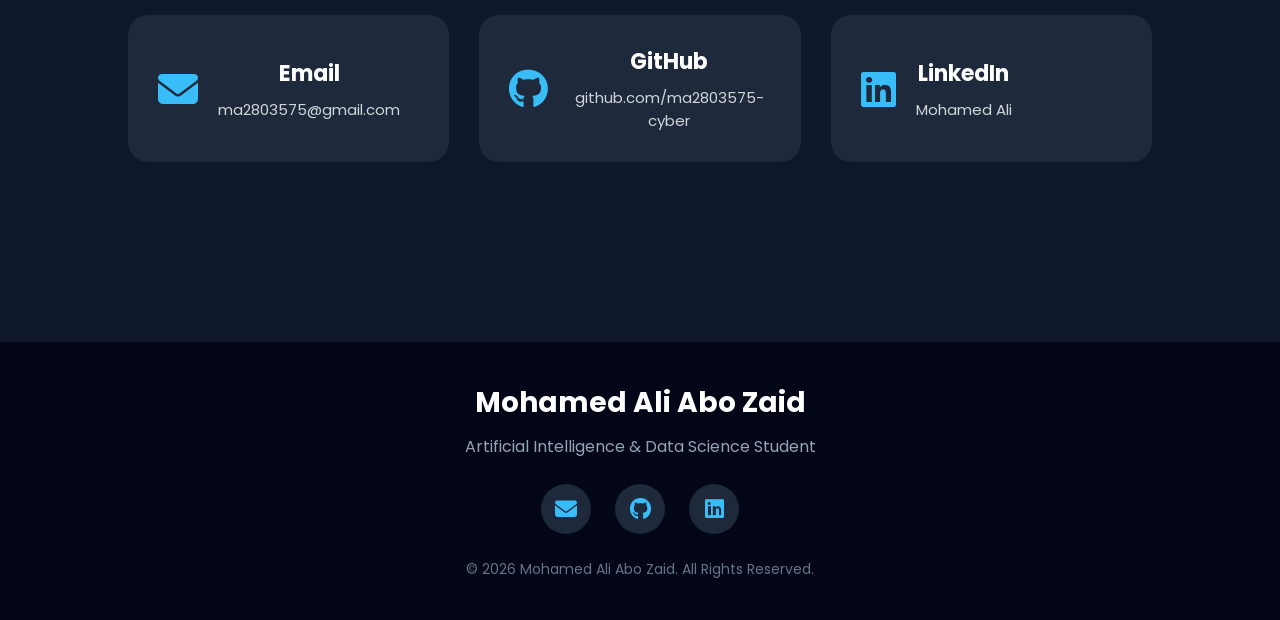
==== commit c344d2d3: "Showcase only ONS and Hawwil" ====
--- a/index.html
+++ b/index.html
@@ -273,54 +273,6 @@
     <section id="projects" class="projects">
         <h2>My Projects</h2>
         <div class="projects-container">
-            <div class="project-card">
-                <div class="project-icon"><i class="fa-solid fa-hand-holding-dollar"></i></div>
-                <div class="project-content">
-                    <h3>Loan Approval Classification</h3>
-                    <p>Predicts loan approval on 44,993 applicants. Random Forest reached 92.9% accuracy versus 88.1% for Logistic Regression.</p>
-                    <div class="tech"><span>Python</span><span>Scikit-Learn</span><span>Pandas</span></div>
-                    <a href="https://github.com/ma2803575-cyber/Loan-Approval-Classification" target="_blank" rel="noopener" class="project-btn">
-                        <i class="fa-brands fa-github"></i> View on GitHub
-                    </a>
-                </div>
-            </div>
-
-            <div class="project-card">
-                <div class="project-icon"><i class="fa-solid fa-brain"></i></div>
-                <div class="project-content">
-                    <h3>Alzheimer's Disease Analysis</h3>
-                    <p>Exploratory analysis and classification on 2,149 patient records. Random Forest reached 93.5% accuracy (F1 0.90).</p>
-                    <div class="tech"><span>Python</span><span>Seaborn</span><span>Scikit-Learn</span></div>
-                    <a href="https://github.com/ma2803575-cyber/Alzheimers-Disease-Analysis" target="_blank" rel="noopener" class="project-btn">
-                        <i class="fa-brands fa-github"></i> View on GitHub
-                    </a>
-                </div>
-            </div>
-
-            <div class="project-card">
-                <div class="project-icon"><i class="fa-solid fa-pen-nib"></i></div>
-                <div class="project-content">
-                    <h3>MNIST Digit Recognition</h3>
-                    <p>Two PyTorch neural networks that read handwritten digits, with 97.41% and 97.83% test accuracy.</p>
-                    <div class="tech"><span>Python</span><span>PyTorch</span><span>Jupyter</span></div>
-                    <a href="https://github.com/ma2803575-cyber/MNIST" target="_blank" rel="noopener" class="project-btn">
-                        <i class="fa-brands fa-github"></i> View on GitHub
-                    </a>
-                </div>
-            </div>
-
-            <div class="project-card">
-                <div class="project-icon"><i class="fa-solid fa-seedling"></i></div>
-                <div class="project-content">
-                    <h3>Mushroom Classification</h3>
-                    <p>Decision Tree and Random Forest classifiers on 8,124 samples, validated with stratified cross-validation.</p>
-                    <div class="tech"><span>Python</span><span>Scikit-Learn</span><span>Pandas</span></div>
-                    <a href="https://github.com/ma2803575-cyber/Mushroom-Classification" target="_blank" rel="noopener" class="project-btn">
-                        <i class="fa-brands fa-github"></i> View on GitHub
-                    </a>
-                </div>
-            </div>
-
             <div class="project-card">
                 <div class="project-icon"><i class="fa-solid fa-book-quran"></i></div>
                 <div class="project-content">
@@ -339,21 +291,6 @@
             <div class="project-card">
                 <div class="project-icon"><i class="fa-solid fa-file-pdf"></i></div>
                 <div class="project-content">
-                    <h3>Warraq | PDF Studio</h3>
-                    <p>Free PDF reader and editor that runs in the browser: annotate, sign, merge, edit text, tap-to-translate, AI summary, OCR and auto-redaction. Installable PWA, files never leave the device.</p>
-                    <div class="tech"><span>JavaScript</span><span>pdf.js</span><span>pdf-lib</span><span>PWA</span></div>
-                    <a href="https://ma2803575-cyber.github.io/Portfolio-Website/warraq/" target="_blank" rel="noopener" class="project-btn">
-                        <i class="fa-solid fa-arrow-up-right-from-square"></i> Live Demo
-                    </a>
-                    <a href="https://github.com/ma2803575-cyber/Portfolio-Website/tree/main/warraq" target="_blank" rel="noopener" class="project-btn">
-                        <i class="fa-brands fa-github"></i> View on GitHub
-                    </a>
-                </div>
-            </div>
-
-            <div class="project-card">
-                <div class="project-icon"><i class="fa-solid fa-file-pdf"></i></div>
-                <div class="project-content">
                     <h3>Hawwil | PDF Tools</h3>
                     <p>Free Arabic PDF toolkit that runs in the browser: images to PDF, merge, split and compress while keeping text selectable. Installable PWA, files never leave the device.</p>
                     <div class="tech"><span>JavaScript</span><span>pdf-lib</span><span>pdf.js</span><span>PWA</span></div>
@@ -365,18 +302,6 @@
                     </a>
                 </div>
             </div>
-
-            <div class="project-card">
-                <div class="project-icon"><i class="fa-solid fa-globe"></i></div>
-                <div class="project-content">
-                    <h3>Portfolio Website</h3>
-                    <p>This responsive portfolio site, built from scratch.</p>
-                    <div class="tech"><span>HTML5</span><span>CSS3</span><span>JavaScript</span></div>
-                    <a href="https://github.com/ma2803575-cyber/Portfolio-Website" target="_blank" rel="noopener" class="project-btn">
-                        <i class="fa-brands fa-github"></i> View on GitHub
-                    </a>
-                </div>
-            </div>
         </div>
     </section>
 
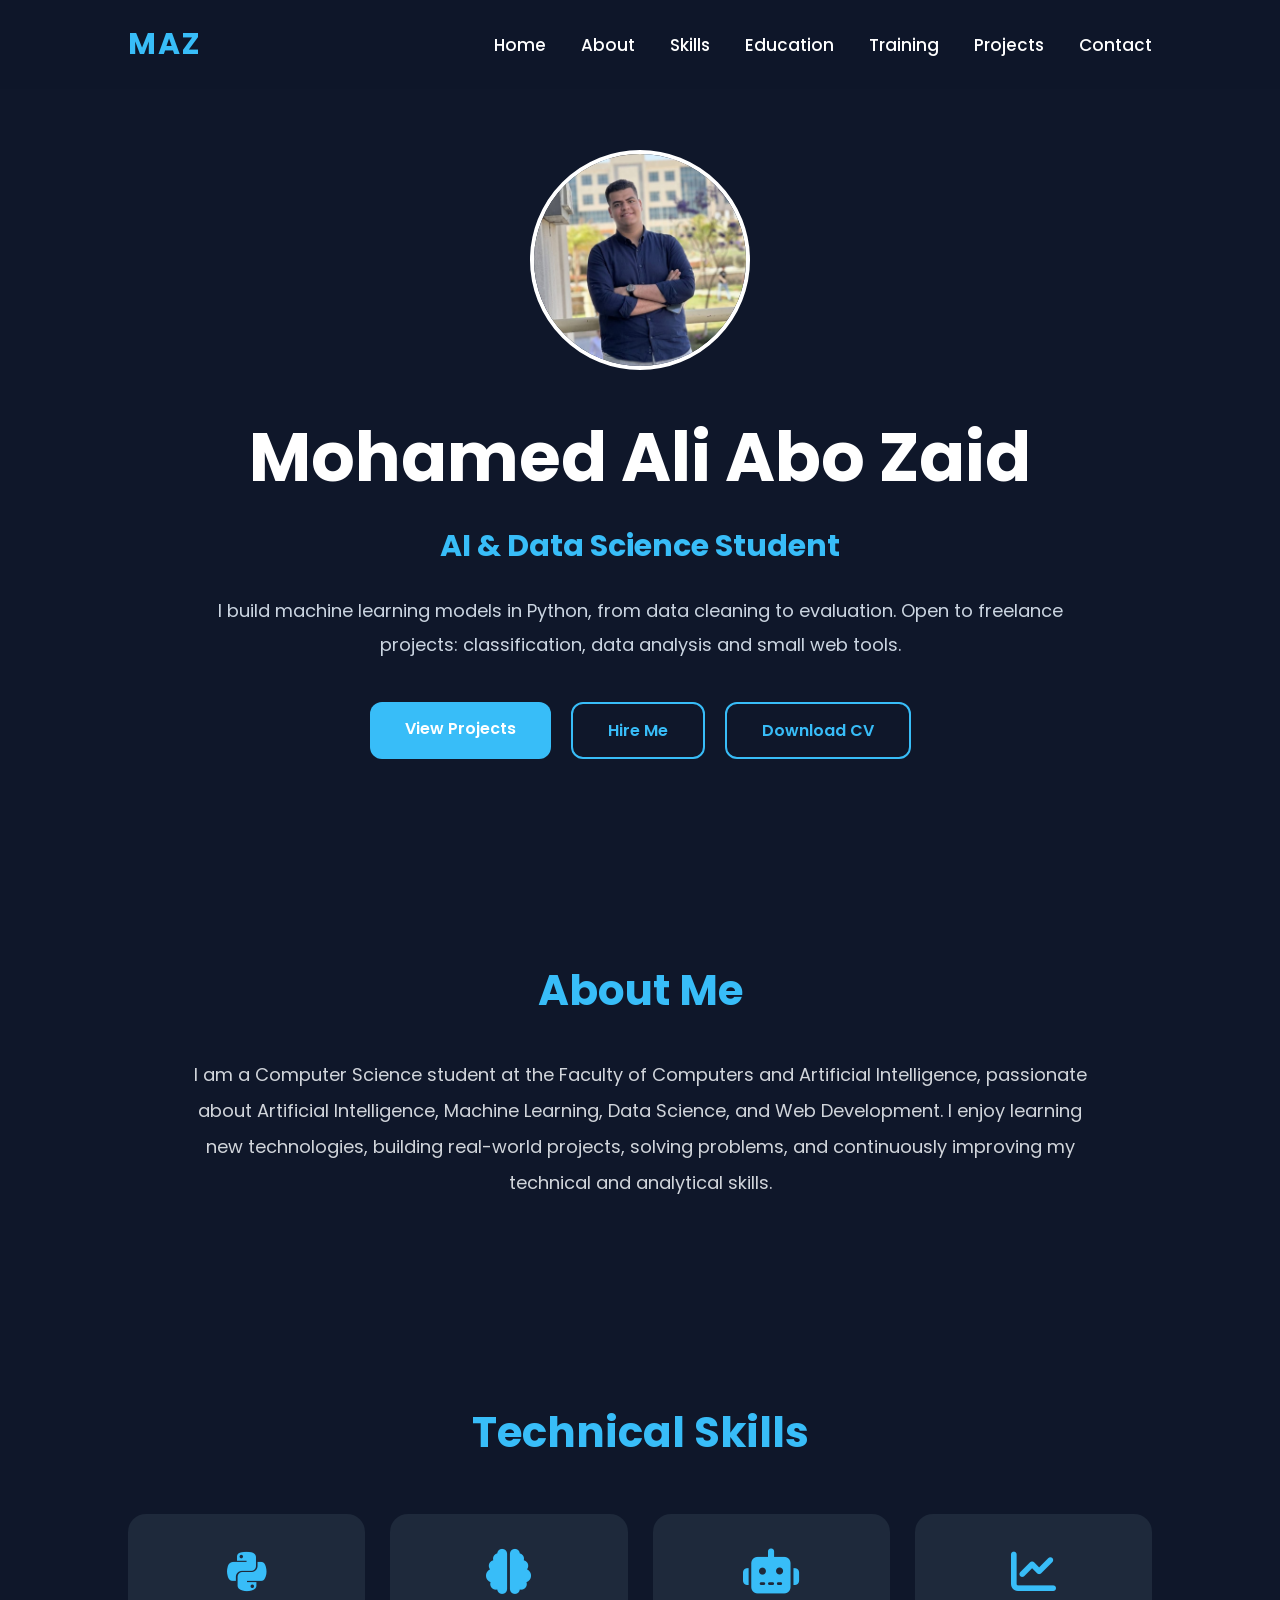
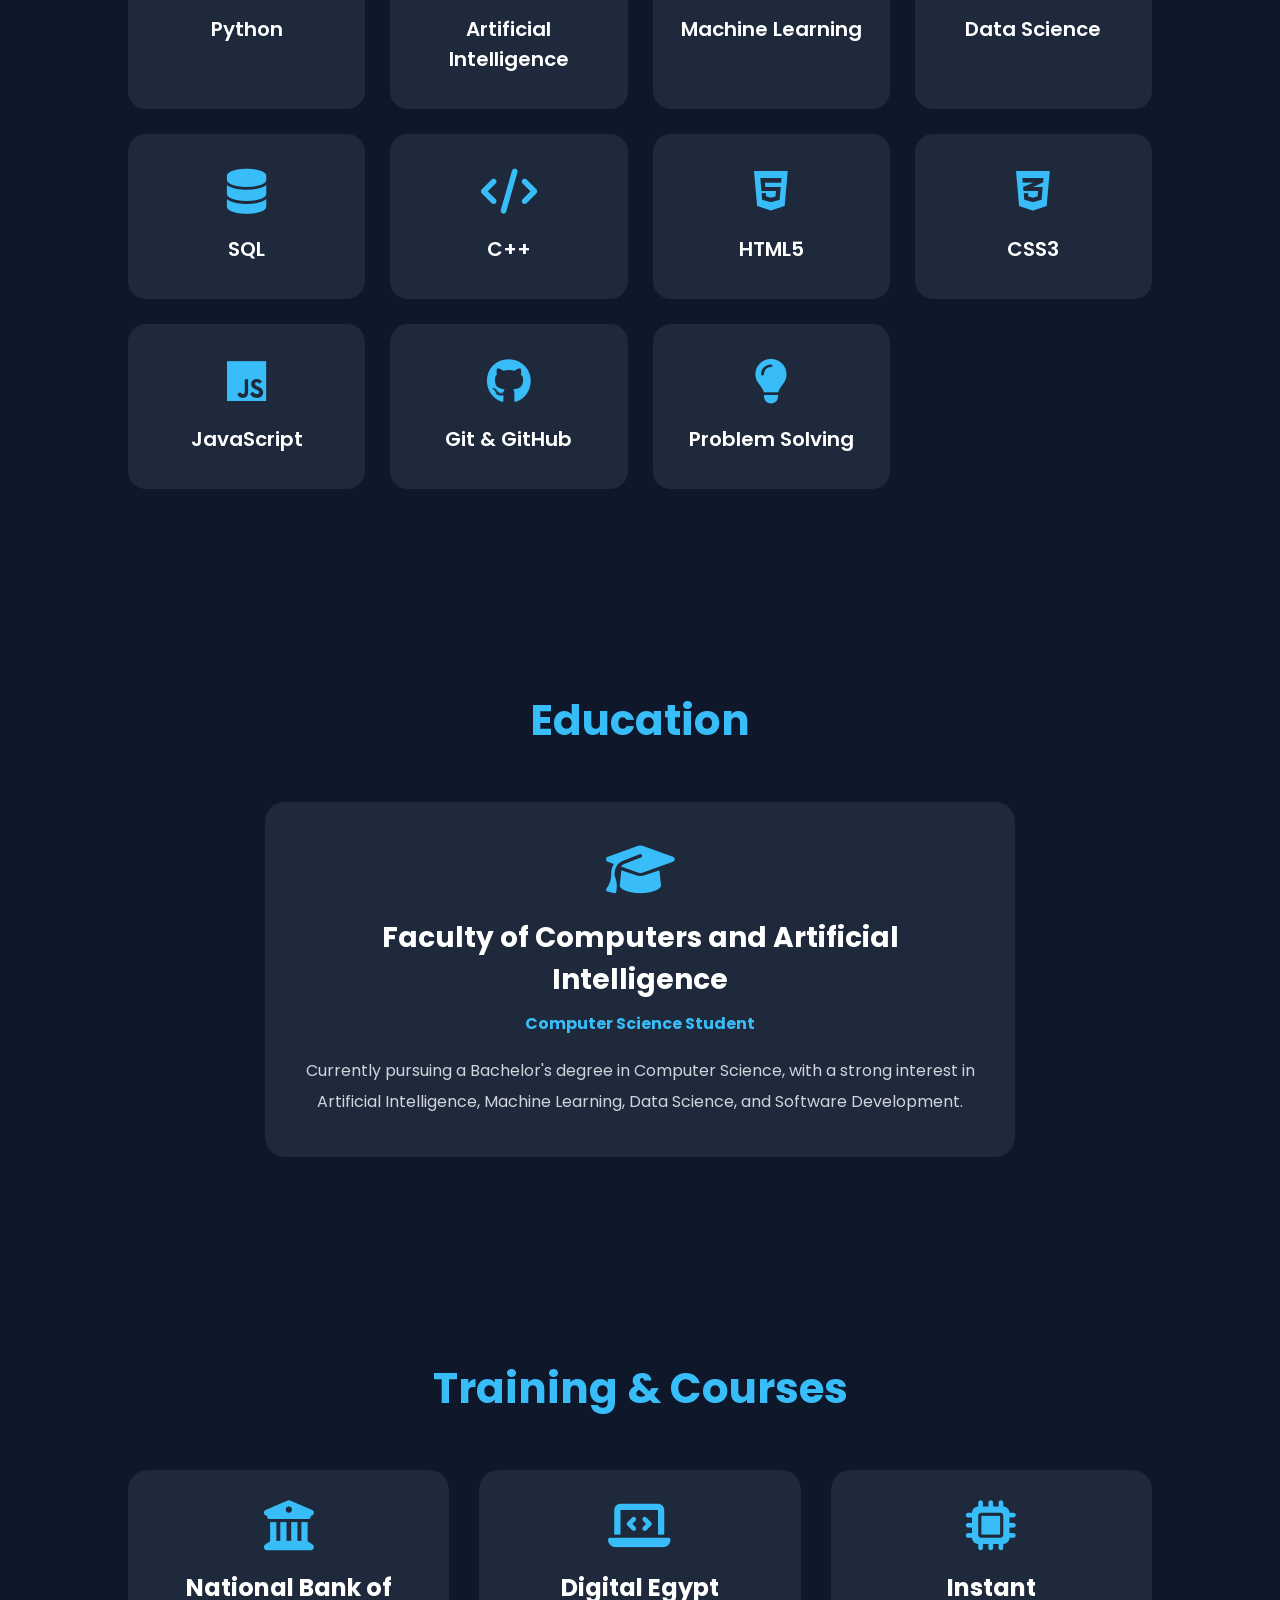
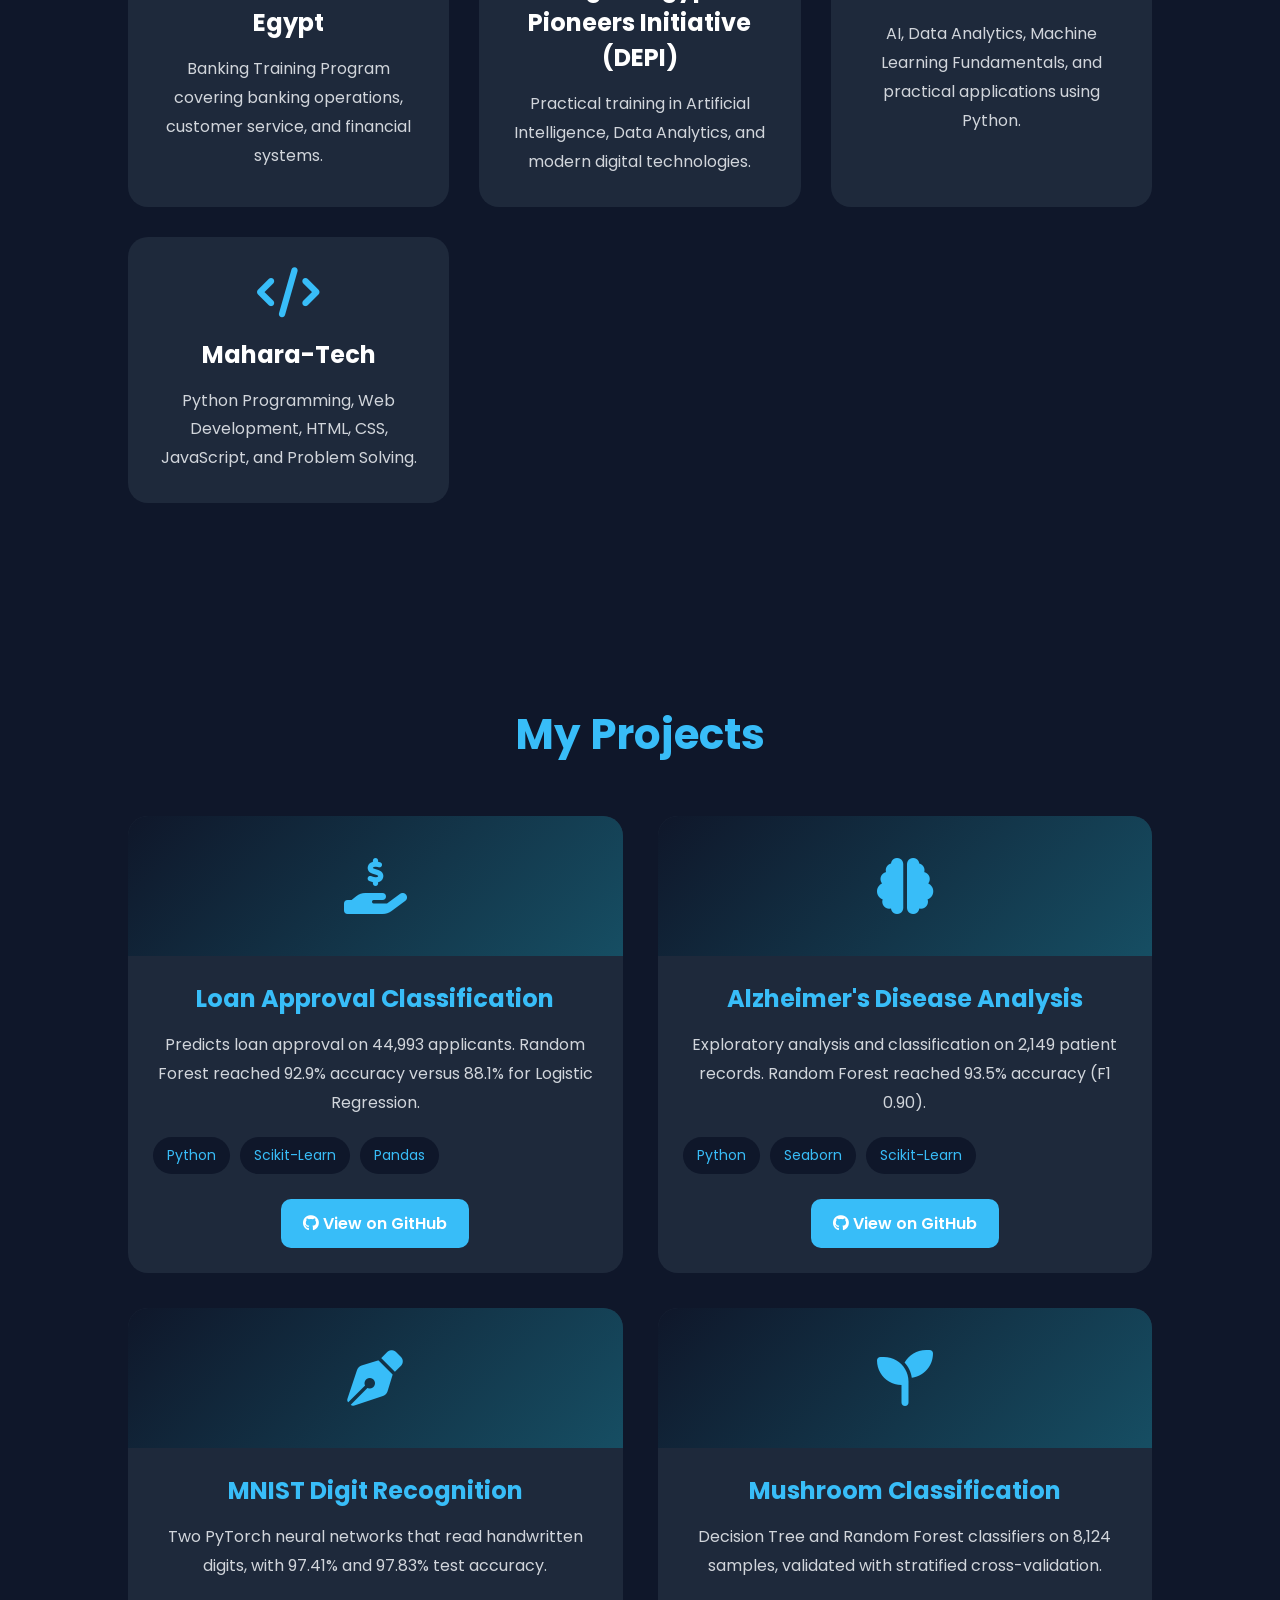
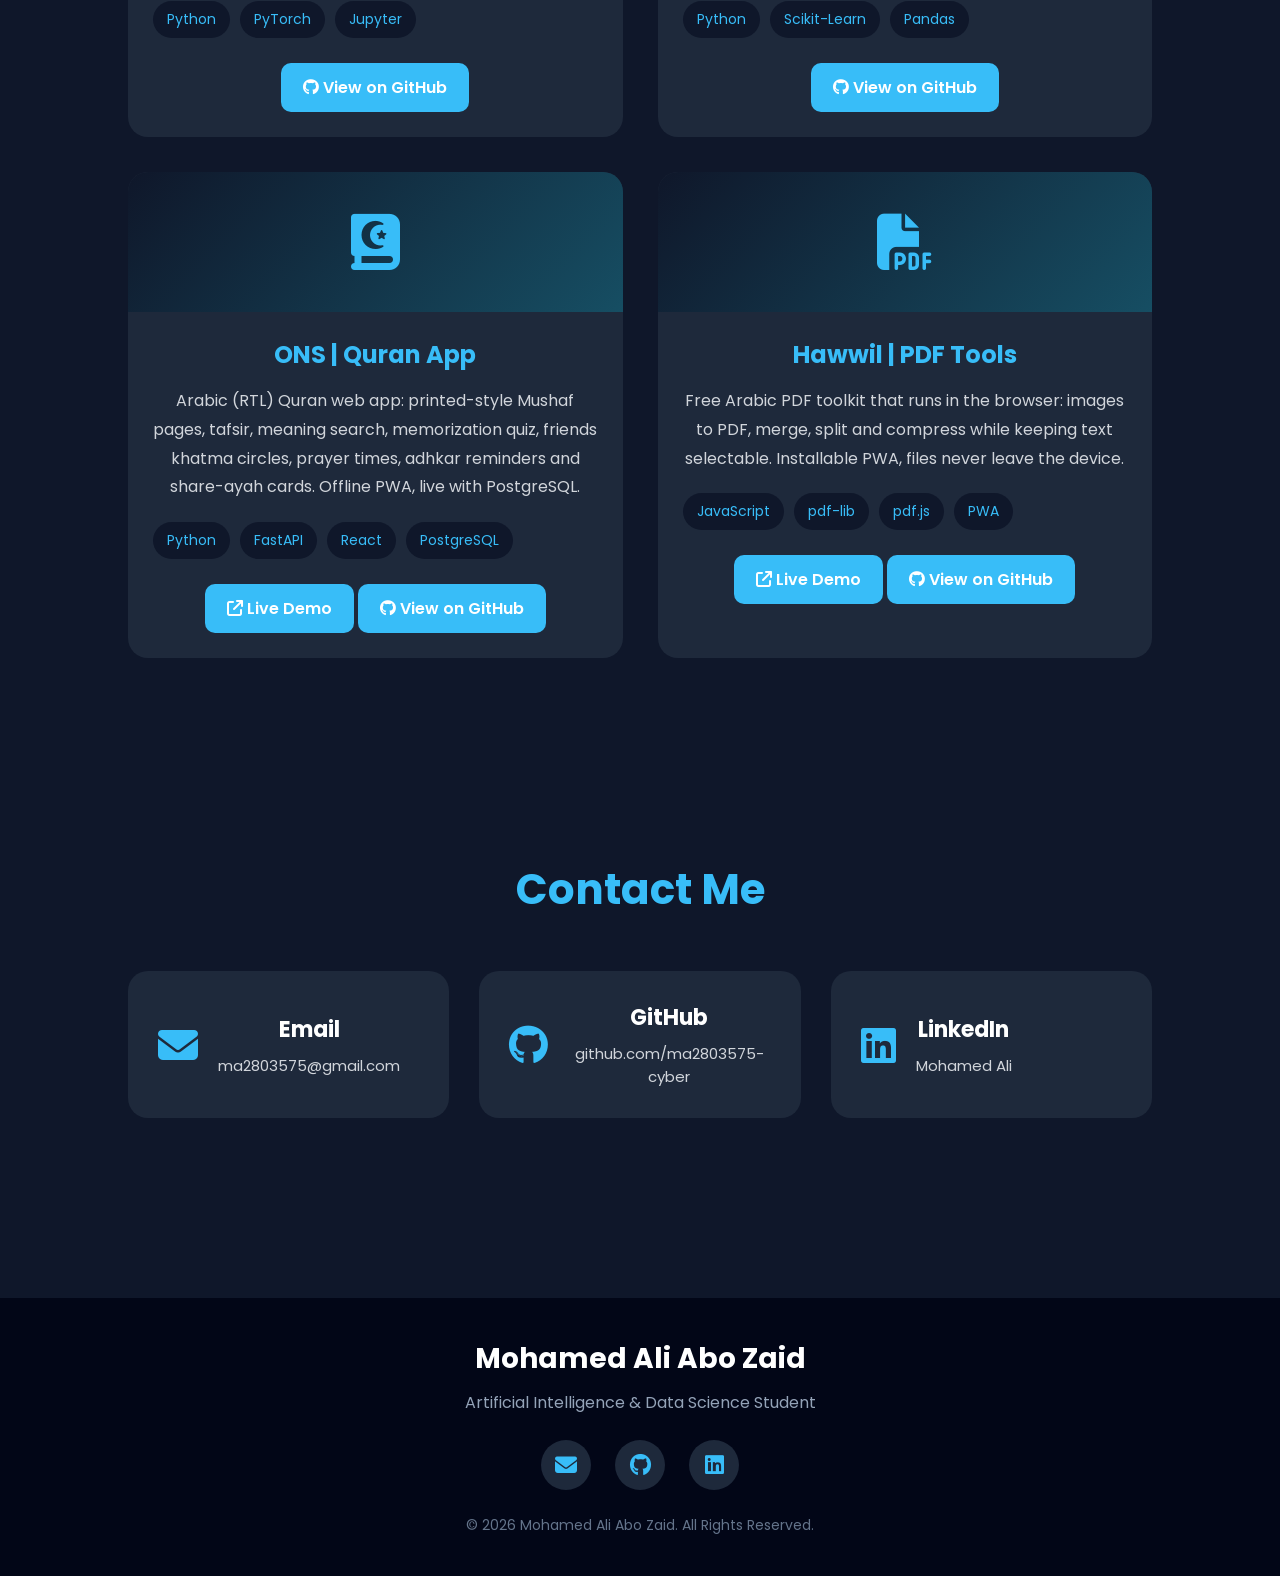
==== commit c8d7ac9a: "Restore ML project cards" ====
--- a/index.html
+++ b/index.html
@@ -274,6 +274,54 @@
         <h2>My Projects</h2>
         <div class="projects-container">
             <div class="project-card">
+                <div class="project-icon"><i class="fa-solid fa-hand-holding-dollar"></i></div>
+                <div class="project-content">
+                    <h3>Loan Approval Classification</h3>
+                    <p>Predicts loan approval on 44,993 applicants. Random Forest reached 92.9% accuracy versus 88.1% for Logistic Regression.</p>
+                    <div class="tech"><span>Python</span><span>Scikit-Learn</span><span>Pandas</span></div>
+                    <a href="https://github.com/ma2803575-cyber/Loan-Approval-Classification" target="_blank" rel="noopener" class="project-btn">
+                        <i class="fa-brands fa-github"></i> View on GitHub
+                    </a>
+                </div>
+            </div>
+
+            <div class="project-card">
+                <div class="project-icon"><i class="fa-solid fa-brain"></i></div>
+                <div class="project-content">
+                    <h3>Alzheimer's Disease Analysis</h3>
+                    <p>Exploratory analysis and classification on 2,149 patient records. Random Forest reached 93.5% accuracy (F1 0.90).</p>
+                    <div class="tech"><span>Python</span><span>Seaborn</span><span>Scikit-Learn</span></div>
+                    <a href="https://github.com/ma2803575-cyber/Alzheimers-Disease-Analysis" target="_blank" rel="noopener" class="project-btn">
+                        <i class="fa-brands fa-github"></i> View on GitHub
+                    </a>
+                </div>
+            </div>
+
+            <div class="project-card">
+                <div class="project-icon"><i class="fa-solid fa-pen-nib"></i></div>
+                <div class="project-content">
+                    <h3>MNIST Digit Recognition</h3>
+                    <p>Two PyTorch neural networks that read handwritten digits, with 97.41% and 97.83% test accuracy.</p>
+                    <div class="tech"><span>Python</span><span>PyTorch</span><span>Jupyter</span></div>
+                    <a href="https://github.com/ma2803575-cyber/MNIST" target="_blank" rel="noopener" class="project-btn">
+                        <i class="fa-brands fa-github"></i> View on GitHub
+                    </a>
+                </div>
+            </div>
+
+            <div class="project-card">
+                <div class="project-icon"><i class="fa-solid fa-seedling"></i></div>
+                <div class="project-content">
+                    <h3>Mushroom Classification</h3>
+                    <p>Decision Tree and Random Forest classifiers on 8,124 samples, validated with stratified cross-validation.</p>
+                    <div class="tech"><span>Python</span><span>Scikit-Learn</span><span>Pandas</span></div>
+                    <a href="https://github.com/ma2803575-cyber/Mushroom-Classification" target="_blank" rel="noopener" class="project-btn">
+                        <i class="fa-brands fa-github"></i> View on GitHub
+                    </a>
+                </div>
+            </div>
+
+            <div class="project-card">
                 <div class="project-icon"><i class="fa-solid fa-book-quran"></i></div>
                 <div class="project-content">
                     <h3>ONS | Quran App</h3>
